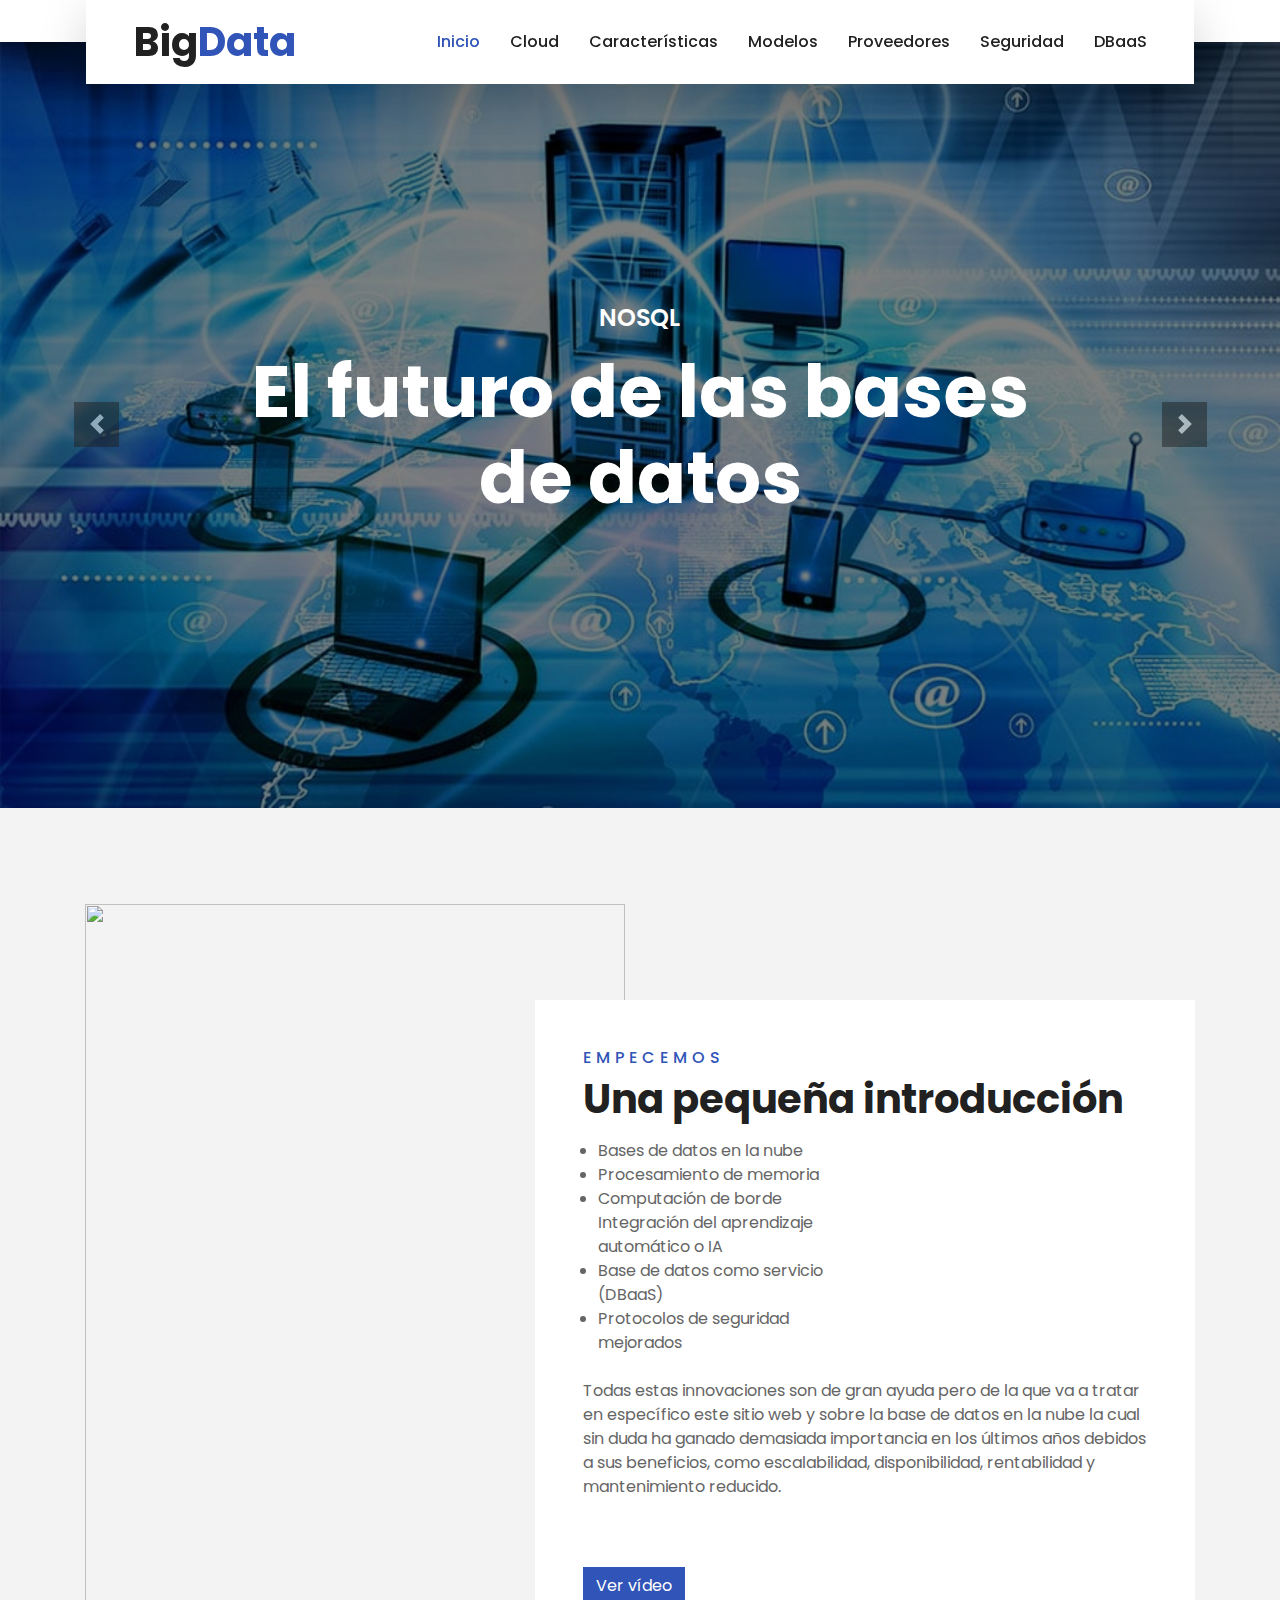
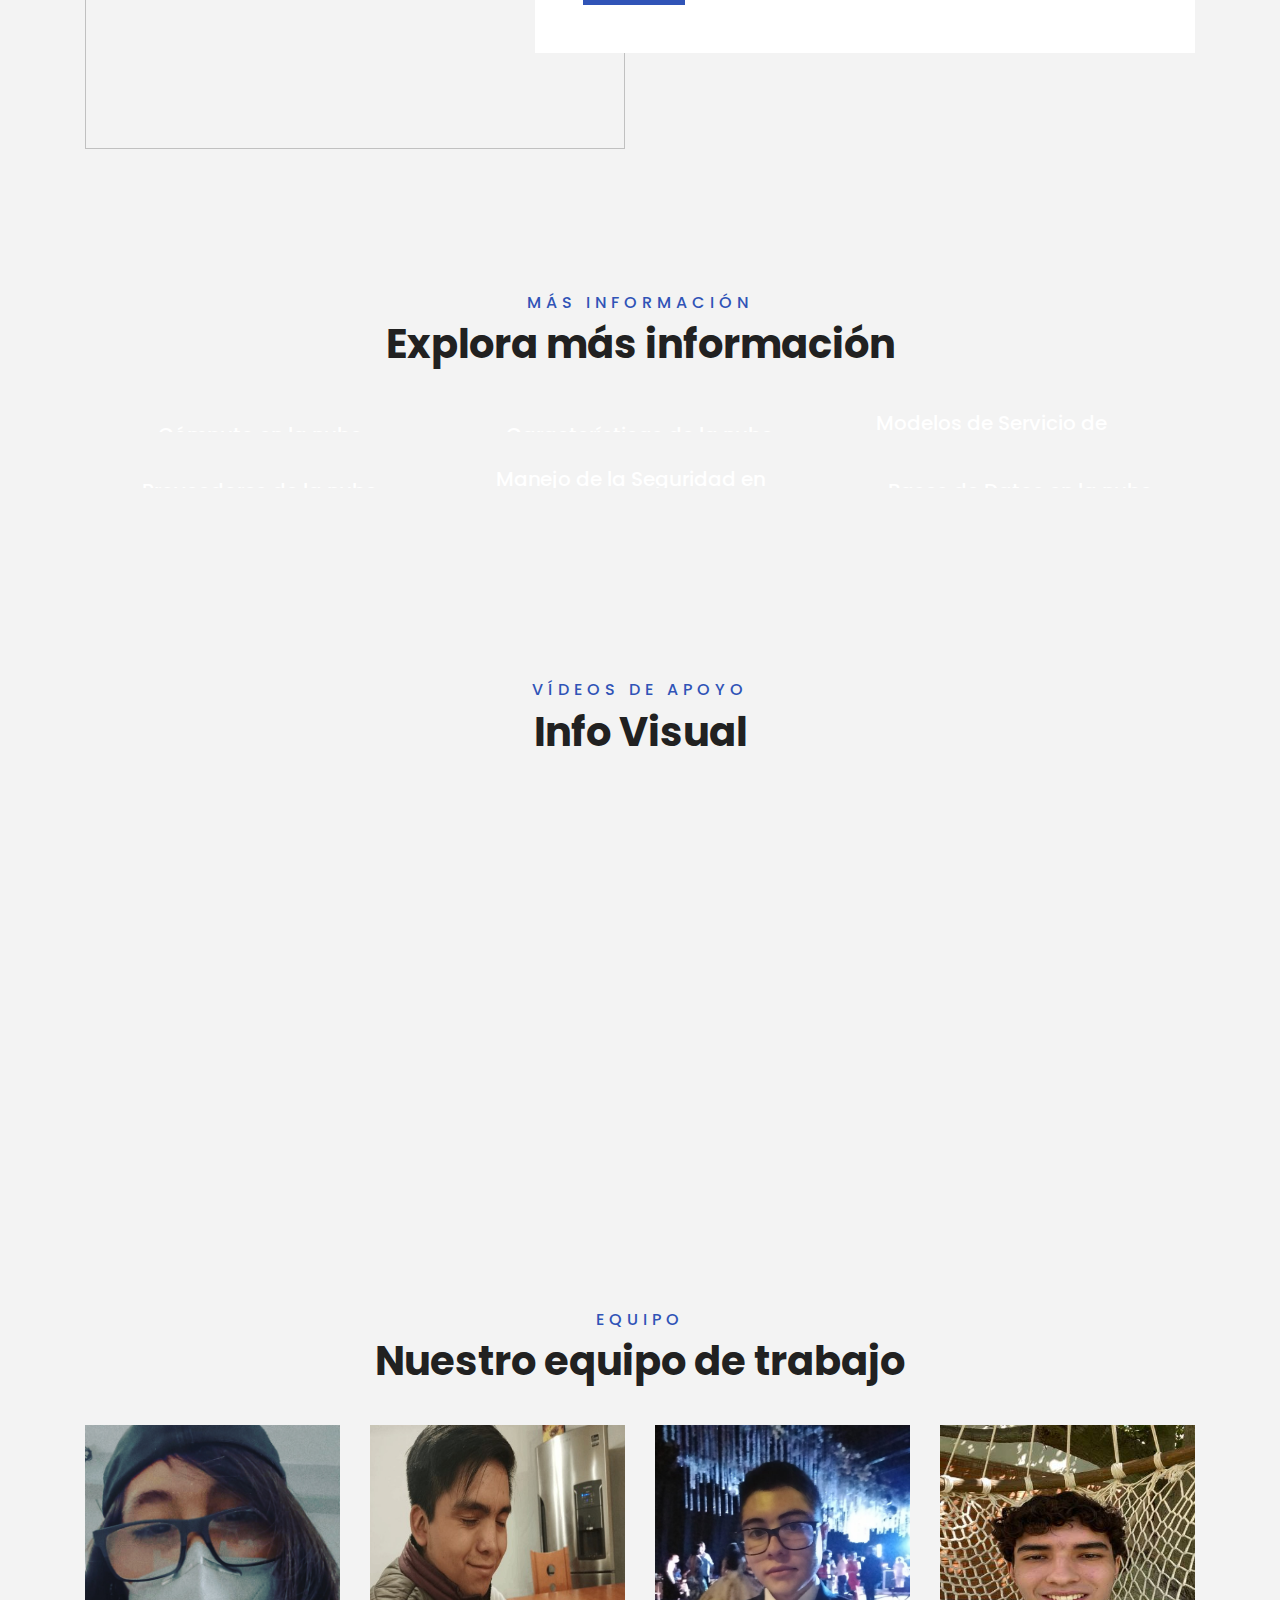
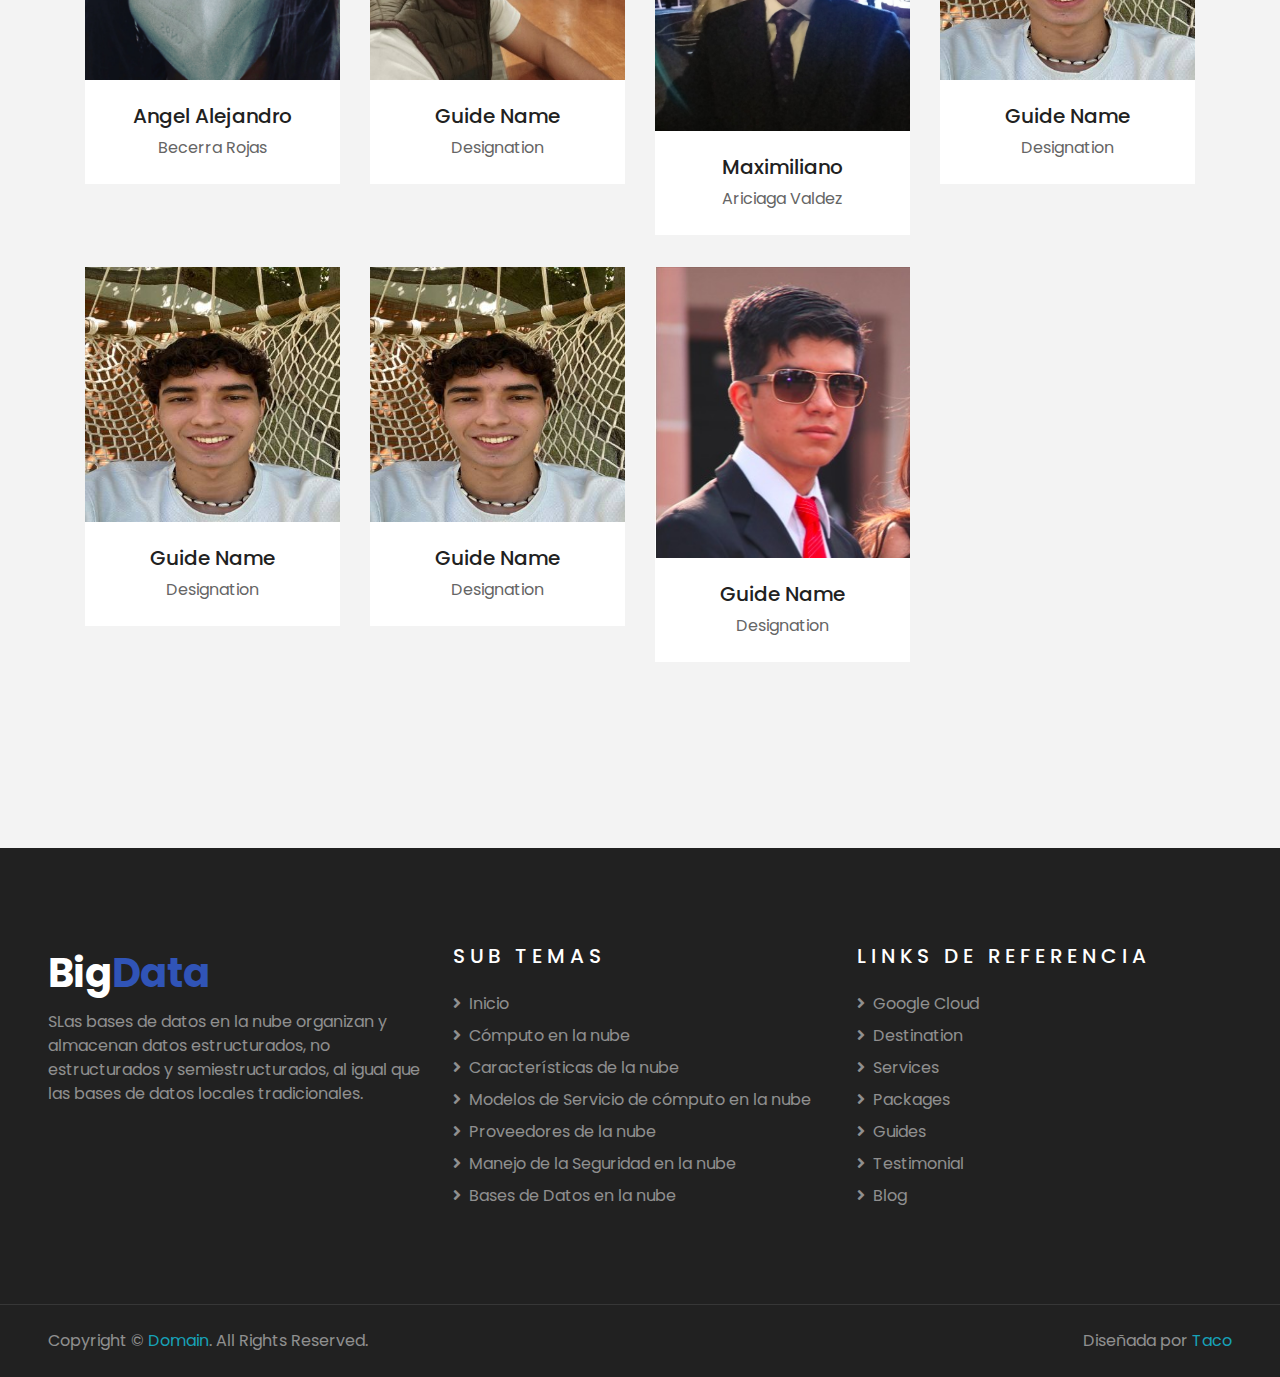
==== index.html @ ab98f41d "update" ====
<!DOCTYPE html>
<html lang="en">

<head>
    <meta charset="utf-8">
    <title>TENDENCIAS TECNOLÓGICAS Y BASES DE DATOS</title>
    <meta content="width=device-width, initial-scale=1.0" name="viewport">

    <!-- Favicon -->
    <link href="img/favicon.ico" rel="icon">

    <!-- Google Web Fonts -->
    <link rel="preconnect" href="https://fonts.gstatic.com">
    <link href="https://fonts.googleapis.com/css2?family=Poppins:wght@400;500;600;700&display=swap" rel="stylesheet">

    <!-- Font Awesome -->
    <link href="https://cdnjs.cloudflare.com/ajax/libs/font-awesome/5.10.0/css/all.min.css" rel="stylesheet">

    <!-- Libraries Stylesheet -->
    <link href="lib/owlcarousel/assets/owl.carousel.min.css" rel="stylesheet">
    <link href="lib/tempusdominus/css/tempusdominus-bootstrap-4.min.css" rel="stylesheet" />

    <!-- Customized Bootstrap Stylesheet -->
    <link href="css/style.css" rel="stylesheet">
</head>

<body>
    <!-- #region Navegación-->
    <!-- Navbar Start -->
    <div class="container-fluid position-relative nav-bar p-0">
        <div class="container-lg position-relative p-0 px-lg-3" style="z-index: 9;">
            <nav class="navbar navbar-expand-lg bg-light navbar-light shadow-lg py-3 py-lg-0 pl-3 pl-lg-5">
                <a href="" class="navbar-brand">
                    <h1 class="m-0 text-primary"><span class="text-dark">Big</span>Data</h1>
                </a>
                <button type="button" class="navbar-toggler" data-toggle="collapse" data-target="#navbarCollapse">
                    <span class="navbar-toggler-icon"></span>
                </button>
                <div class="collapse navbar-collapse justify-content-between px-3" id="navbarCollapse">
                    <div class="navbar-nav ml-auto py-0">
                        <a href="index.html" class="nav-item nav-link active">Inicio</a>
                        <a href="cloud.html" class="nav-item nav-link">Cloud</a>
                        <a href="caracteristicas.html" class="nav-item nav-link">Características</a>
                        <a href="modelos.html" class="nav-item nav-link">Modelos</a>
                        <a href="proveedores.html" class="nav-item nav-link">Proveedores</a>
                        <a href="seguridad.html" class="nav-item nav-link">Seguridad</a>
                        <a href="dbaas.html" class="nav-item nav-link">DBaaS</a>
                    </div>
                </div>
            </nav>
        </div>
    </div>
    <!-- Navbar End -->
    <!-- #endregion -->


    <!-- #region body-->
    <!-- Carousel Start -->
    <div class="container-fluid p-0">
        <div id="header-carousel" class="carousel slide" data-ride="carousel">
            <div class="carousel-inner">
                <div class="carousel-item active">
                    <img class="w-100" src="img/carousel-1.jpg" alt="Image">
                    <div class="carousel-caption d-flex flex-column align-items-center justify-content-center">
                        <div class="p-3" style="max-width: 900px;">
                            <h4 class="text-white text-uppercase mb-md-3">NoSQL</h4>
                            <h1 class="display-3 text-white mb-md-4">El futuro de las bases de datos</h1>
                            <!-- <a href="" class="btn btn-primary py-md-3 px-md-5 mt-2">Book Now</a> -->
                        </div>
                    </div>
                </div>
                <div class="carousel-item">
                    <img class="w-100" src="img/carousel-2.jpg" alt="Image">
                    <div class="carousel-caption d-flex flex-column align-items-center justify-content-center">
                        <div class="p-3" style="max-width: 900px;">
                            <h4 class="text-white text-uppercase mb-md-3">Transaccionales</h4>
                            <h1 class="display-3 text-white mb-md-4">El pilar de los sistemas empresariales</h1>
                        </div>
                    </div>
                </div>
            </div>
            <a class="carousel-control-prev" href="#header-carousel" data-slide="prev">
                <div class="btn btn-dark" style="width: 45px; height: 45px;">
                    <span class="carousel-control-prev-icon mb-n2"></span>
                </div>
            </a>
            <a class="carousel-control-next" href="#header-carousel" data-slide="next">
                <div class="btn btn-dark" style="width: 45px; height: 45px;">
                    <span class="carousel-control-next-icon mb-n2"></span>
                </div>
            </a>
        </div>
    </div>
    <!-- Carousel End -->

    <!-- About Start -->
    <div class="container-fluid py-5">
        <div class="container pt-5">
            <div class="row">
                <div class="col-lg-6" style="min-height: 500px;">
                    <div class="position-relative h-100">
                        <img class="position-absolute w-100 h-100"
                            src="https://www.bbvaapimarket.com/wp-content/uploads/2018/01/bigdata.jpg"
                            style="object-fit: cover;">
                    </div>
                </div>
                <div class="col-lg-6 pt-5 pb-lg-5">
                    <div class="about-text bg-white p-4 p-lg-5 my-lg-5">
                        <h6 class="text-primary text-uppercase" style="letter-spacing: 5px;">Empecemos</h6>
                        <h1 class="mb-3">Una pequeña introducción</h1>
                        <div class="col-6">
                            <li>Bases de datos en la nube</li>
                            <li>Procesamiento de memoria</li>
                            <li>Computación de borde Integración del aprendizaje automático o IA</li>
                            <li>Base de datos como servicio (DBaaS)</li>
                            <li>Protocolos de seguridad mejorados</li>
                        </div>
                        <br>
                        <p>Todas estas innovaciones son de gran ayuda pero de la que va a tratar en específico este
                            sitio web y sobre la
                            base de datos
                            en la nube la cual sin duda ha ganado demasiada importancia en los últimos años debidos a
                            sus beneficios, como
                            escalabilidad,
                            disponibilidad, rentabilidad y mantenimiento reducido.</p>
                        <div class="row mb-4">
                            <div class="col-6">
                                <img class="img-fluid"
                                    src="https://www.msystechnologies.com/wp-content/uploads/2019/07/Big-data-2.png"
                                    alt="">
                            </div>
                            <div class="col-6">
                                <img class="img-fluid"
                                    src="https://www.eluniverso.com/resizer/nxzLmk7gEmEGR0mnk8vE2AYe4MQ=/959x548/smart/filters:quality(70)/cloudfront-us-east-1.images.arcpublishing.com/eluniverso/GK64XR2HO5ADJKIC2ZUTYAOIEM.jpg"
                                    alt="">
                            </div>
                        </div>
                        <a href="https://youtu.be/WafscGYo878?si=3w3XKIDJsuON-m7q" target="_blank"
                            class="btn btn-primary mt-1">Ver
                            vídeo</a>
                    </div>
                </div>
            </div>
        </div>
    </div>
    <!-- About End -->


    <!-- Destination Start -->
    <div class="container-fluid py-5">
        <div class="container pt-5 pb-3">
            <div class="text-center mb-3 pb-3">
                <h6 class="text-primary text-uppercase" style="letter-spacing: 5px;">Más información</h6>
                <h1>Explora más información</h1>
            </div>
            <div class="row">
                <div class="col-lg-4 col-md-6 mb-4">
                    <div class="destination-item position-relative overflow-hidden mb-2">
                        <img class="img-fluid"
                            src="https://realestatemarket.com.mx/images/2022/10-octubre/0510/servicios-de-computo-en-la-nube-g.jpg"
                            alt="">
                        <a class="destination-overlay text-white text-decoration-none" href="">
                            <h5 class="text-white">Cómputo en la nube</h5>
                        </a>
                    </div>
                </div>
                <div class="col-lg-4 col-md-6 mb-4">
                    <div class="destination-item position-relative overflow-hidden mb-2">
                        <img class="img-fluid"
                            src="https://www.hiberus.com/crecemos-contigo/wp-content/uploads/2023/04/amazon-en-la-nube.png"
                            alt="">
                        <a class="destination-overlay text-white text-decoration-none" href="">
                            <h5 class="text-white">Características de la nube</h5>
                        </a>
                    </div>
                </div>
                <div class="col-lg-4 col-md-6 mb-4">
                    <div class="destination-item position-relative overflow-hidden mb-2">
                        <img class="img-fluid"
                            src="https://miro.medium.com/v2/resize:fit:1200/1*WxKQ3THVjFGZKLe6sdv65Q.png" alt="">
                        <a class="destination-overlay text-white text-decoration-none" href="">
                            <h5 class="text-white">Modelos de Servicio de cómputo en la nube</h5>
                        </a>
                    </div>
                </div>
                <div class="col-lg-4 col-md-6 mb-4">
                    <div class="destination-item position-relative overflow-hidden mb-2">
                        <img class="img-fluid"
                            src="https://img.unocero.com/2021/01/mejores-sistemas-de-almacenamiento-1200x600.jpg"
                            alt="">
                        <a class="destination-overlay text-white text-decoration-none" href="">
                            <h5 class="text-white">Proveedores de la nube</h5>
                        </a>
                    </div>
                </div>
                <div class="col-lg-4 col-md-6 mb-4">
                    <div class="destination-item position-relative overflow-hidden mb-2">
                        <img class="img-fluid"
                            src="https://www.ricoh-americalatina.com/media-library/10-formas-con-las-que-el-cfo-puede-reducir-el-riesgo-de-la-seguridad-informatica.jpg?id=32371590&width=1200&height=600&coordinates=320%2C0%2C320%2C0"
                            alt="">
                        <a class="destination-overlay text-white text-decoration-none" href="">
                            <h5 class="text-white">Manejo de la Seguridad en la nube</h5>
                        </a>
                    </div>
                </div>
                <div class="col-lg-4 col-md-6 mb-4">
                    <div class="destination-item position-relative overflow-hidden mb-2">
                        <img class="img-fluid"
                            src="https://mlfk3cv5yvnx.i.optimole.com/cb:tKi6.3034a/w:auto/h:auto/q:mauto/f:best/https://www.ninjaone.com/wp-content/uploads/2022/10/BaaS_Cloud_BlogImage.png"
                            alt="">
                        <a class="destination-overlay text-white text-decoration-none" href="">
                            <h5 class="text-white">Bases de Datos en la nube</h5>
                        </a>
                    </div>
                </div>
            </div>
        </div>
    </div>


    <!-- Blog Start -->
    <div class="container-fluid py-5">
        <div class="container pt-5 pb-3">
            <div class="text-center mb-2 pb-2">
                <h6 class="text-primary text-uppercase" style="letter-spacing: 5px;">Vídeos de apoyo</h6>
                <h1>Info Visual</h1>
            </div>
            <div class="row pb-3">
                <div class="col-lg-6 col-md-6 mb-4 pb-2">
                    <div class="blog-item">
                        <iframe width="560" height="315"
                            src="https://www.youtube.com/embed/6S8A-1jBD5Y?si=Z-RTwXyuR4MnjSMS"
                            title="YouTube video player" frameborder="0"
                            allow="accelerometer; autoplay; clipboard-write; encrypted-media; gyroscope; picture-in-picture; web-share"
                            allowfullscreen></iframe>
                    </div>
                </div>
                <div class="col-lg-6 col-md-6 mb-4 pb-2">
                    <div class="blog-item">
                        <iframe width="560" height="315"
                            src="https://www.youtube.com/embed/DU80dqWyvpg?si=nGuSx2wLeAXnMh5o"
                            title="YouTube video player" frameborder="0"
                            allow="accelerometer; autoplay; clipboard-write; encrypted-media; gyroscope; picture-in-picture; web-share"
                            allowfullscreen></iframe>
                    </div>
                </div>
            </div>
        </div>
    </div>
    <!-- Blog End -->

    <!-- Team Start -->
    <div class="container-fluid py-5">
        <div class="container pt-5 pb-3">
            <div class="text-center mb-3 pb-3">
                <h6 class="text-primary text-uppercase" style="letter-spacing: 5px;">Equipo</h6>
                <h1>Nuestro equipo de trabajo</h1>
            </div>
            <div class="row">
                <div class="col-lg-3 col-md-4 col-sm-6 pb-2">
                    <div class="team-item bg-white mb-4">
                        <div class="team-img position-relative overflow-hidden">
                            <img class="img-fluid w-100" src="img/team-1.jpg" alt="">
                            <div class="team-social">
                                <a class="btn btn-outline-primary btn-square" href="#"><i
                                        class="fab fa-twitter"></i></a>
                                <a class="btn btn-outline-primary btn-square" href="#"><i
                                        class="fab fa-facebook-f"></i></a>
                                <a class="btn btn-outline-primary btn-square" href="https://www.instagram.com/tftaco_a/"
                                    target="_blank"><i class="fab fa-instagram"></i></a>
                                <a class="btn btn-outline-primary btn-square" target="_blank"
                                    href="https://www.linkedin.com/in/angel-becerra-696757270/"><i
                                        class="fab fa-linkedin-in"></i></a>
                            </div>
                        </div>
                        <div class="text-center py-4">
                            <h5 class="text-truncate">Angel Alejandro</h5>
                            <p class="m-0">Becerra Rojas</p>
                        </div>
                    </div>
                </div>
                <div class="col-lg-3 col-md-4 col-sm-6 pb-2">
                    <div class="team-item bg-white mb-4">
                        <div class="team-img position-relative overflow-hidden">
                            <img class="img-fluid w-100" src="img/team-2.jpg" alt="">
                            <div class="team-social">
                                <a class="btn btn-outline-primary btn-square" href=""><i class="fab fa-twitter"></i></a>
                                <a class="btn btn-outline-primary btn-square" href=""><i
                                        class="fab fa-facebook-f"></i></a>
                                <a class="btn btn-outline-primary btn-square" href=""><i
                                        class="fab fa-instagram"></i></a>
                                <a class="btn btn-outline-primary btn-square" href=""><i
                                        class="fab fa-linkedin-in"></i></a>
                            </div>
                        </div>
                        <div class="text-center py-4">
                            <h5 class="text-truncate">Guide Name</h5>
                            <p class="m-0">Designation</p>
                        </div>
                    </div>
                </div>
                <div class="col-lg-3 col-md-4 col-sm-6 pb-2">
                    <div class="team-item bg-white mb-4">
                        <div class="team-img position-relative overflow-hidden">
                            <img class="img-fluid w-100" src="img/team-3.jpg" alt="">
                            <div class="team-social">
                                <a class="btn btn-outline-primary btn-square" href=""><i class="fab fa-twitter"></i></a>
                                <a class="btn btn-outline-primary btn-square" href=""><i
                                        class="fab fa-facebook-f"></i></a>
                                <a class="btn btn-outline-primary btn-square" href=""><i
                                        class="fab fa-instagram"></i></a>
                                <a class="btn btn-outline-primary btn-square" href=""><i
                                        class="fab fa-linkedin-in"></i></a>
                            </div>
                        </div>
                        <div class="text-center py-4">
                            <h5 class="text-truncate">Maximiliano</h5>
                            <p class="m-0">Ariciaga Valdez</p>
                        </div>
                    </div>
                </div>
                <div class="col-lg-3 col-md-4 col-sm-6 pb-2">
                    <div class="team-item bg-white mb-4">
                        <div class="team-img position-relative overflow-hidden">
                            <img class="img-fluid w-100" src="img/team-4.jpg" alt="">
                            <div class="team-social">
                                <a class="btn btn-outline-primary btn-square" href=""><i class="fab fa-twitter"></i></a>
                                <a class="btn btn-outline-primary btn-square" href=""><i
                                        class="fab fa-facebook-f"></i></a>
                                <a class="btn btn-outline-primary btn-square" href=""><i
                                        class="fab fa-instagram"></i></a>
                                <a class="btn btn-outline-primary btn-square" href=""><i
                                        class="fab fa-linkedin-in"></i></a>
                            </div>
                        </div>
                        <div class="text-center py-4">
                            <h5 class="text-truncate">Guide Name</h5>
                            <p class="m-0">Designation</p>
                        </div>
                    </div>
                </div>
                <div class="col-lg-3 col-md-4 col-sm-6 pb-2">
                    <div class="team-item bg-white mb-4">
                        <div class="team-img position-relative overflow-hidden">
                            <img class="img-fluid w-100" src="img/team-4.jpg" alt="">
                            <div class="team-social">
                                <a class="btn btn-outline-primary btn-square" href=""><i class="fab fa-twitter"></i></a>
                                <a class="btn btn-outline-primary btn-square" href=""><i
                                        class="fab fa-facebook-f"></i></a>
                                <a class="btn btn-outline-primary btn-square" href=""><i
                                        class="fab fa-instagram"></i></a>
                                <a class="btn btn-outline-primary btn-square" href=""><i
                                        class="fab fa-linkedin-in"></i></a>
                            </div>
                        </div>
                        <div class="text-center py-4">
                            <h5 class="text-truncate">Guide Name</h5>
                            <p class="m-0">Designation</p>
                        </div>
                    </div>
                </div>
                <div class="col-lg-3 col-md-4 col-sm-6 pb-2">
                    <div class="team-item bg-white mb-4">
                        <div class="team-img position-relative overflow-hidden">
                            <img class="img-fluid w-100" src="img/team-4.jpg" alt="">
                            <div class="team-social">
                                <a class="btn btn-outline-primary btn-square" href=""><i class="fab fa-twitter"></i></a>
                                <a class="btn btn-outline-primary btn-square" href=""><i
                                        class="fab fa-facebook-f"></i></a>
                                <a class="btn btn-outline-primary btn-square" href=""><i
                                        class="fab fa-instagram"></i></a>
                                <a class="btn btn-outline-primary btn-square" href=""><i
                                        class="fab fa-linkedin-in"></i></a>
                            </div>
                        </div>
                        <div class="text-center py-4">
                            <h5 class="text-truncate">Guide Name</h5>
                            <p class="m-0">Designation</p>
                        </div>
                    </div>
                </div>
                <div class="col-lg-3 col-md-4 col-sm-6 pb-2">
                    <div class="team-item bg-white mb-4">
                        <div class="team-img position-relative overflow-hidden">
                            <img class="img-fluid w-100" src="img/team-7.jpg" alt="">
                            <div class="team-social">
                                <a class="btn btn-outline-primary btn-square" href=""><i class="fab fa-twitter"></i></a>
                                <a class="btn btn-outline-primary btn-square" href=""><i
                                        class="fab fa-facebook-f"></i></a>
                                <a class="btn btn-outline-primary btn-square" href=""><i
                                        class="fab fa-instagram"></i></a>
                                <a class="btn btn-outline-primary btn-square" href=""><i
                                        class="fab fa-linkedin-in"></i></a>
                            </div>
                        </div>
                        <div class="text-center py-4">
                            <h5 class="text-truncate">Guide Name</h5>
                            <p class="m-0">Designation</p>
                        </div>
                    </div>
                </div>
            </div>
        </div>
    </div>
    <!-- Team End -->
    <!-- #endregion -->


    <!-- #region footer-->
    <!-- Footer Start -->
    <div class="container-fluid bg-dark text-white-50 py-5 px-sm-3 px-lg-5" style="margin-top: 90px;">
        <div class="row pt-5">
            <div class="col-lg-4 col-md-6 mb-5">
                <a href="" class="navbar-brand">
                    <h1 class="text-primary"><span class="text-white">Big</span>Data</h1>
                </a>
                <p>SLas bases de datos en la nube organizan y almacenan datos estructurados, no estructurados y
                    semiestructurados, al igual que las bases de datos locales tradicionales.</p>
            </div>
            <div class="col-lg-4 col-md-6 mb-5">
                <h5 class="text-white text-uppercase mb-4" style="letter-spacing: 5px;">Sub Temas</h5>
                <div class="d-flex flex-column justify-content-start">
                    <a class="text-white-50 mb-2" href="index.html"><i class="fa fa-angle-right mr-2"></i>Inicio</a>
                    <a class="text-white-50 mb-2" href="cloud.html"><i class="fa fa-angle-right mr-2"></i>Cómputo en la
                        nube</a>
                    <a class="text-white-50 mb-2" href="caracteristicas.html"><i
                            class="fa fa-angle-right mr-2"></i>Características de la
                        nube</a>
                    <a class="text-white-50 mb-2" href="modelos.html"><i class="fa fa-angle-right mr-2"></i>Modelos de
                        Servicio de
                        cómputo en la nube</a>
                    <a class="text-white-50 mb-2" href="#"><i class="fa fa-angle-right mr-2"></i>Proveedores de la
                        nube</a>
                    <a class="text-white-50 mb-2" href="#"><i class="fa fa-angle-right mr-2"></i>Manejo de la Seguridad
                        en la nube</a>
                    <a class="text-white-50" href="#"><i class="fa fa-angle-right mr-2"></i>Bases de Datos en la
                        nube</a>

                </div>
            </div>
            <div class="col-lg-4 col-md-6 mb-5">
                <h5 class="text-white text-uppercase mb-4" style="letter-spacing: 5px;">Links de referencia</h5>
                <div class="d-flex flex-column justify-content-start">
                    <a class="text-white-50 mb-2"
                        href="https://cloud.google.com/learn/what-is-a-cloud-database?hl=es-419" target="_blank"><i
                            class="fa fa-angle-right mr-2"></i>Google Cloud</a>
                    <a class="text-white-50 mb-2" href="#"><i class="fa fa-angle-right mr-2"></i>Destination</a>
                    <a class="text-white-50 mb-2" href="#"><i class="fa fa-angle-right mr-2"></i>Services</a>
                    <a class="text-white-50 mb-2" href="#"><i class="fa fa-angle-right mr-2"></i>Packages</a>
                    <a class="text-white-50 mb-2" href="#"><i class="fa fa-angle-right mr-2"></i>Guides</a>
                    <a class="text-white-50 mb-2" href="#"><i class="fa fa-angle-right mr-2"></i>Testimonial</a>
                    <a class="text-white-50" href="#"><i class="fa fa-angle-right mr-2"></i>Blog</a>
                </div>
            </div>
        </div>
    </div>
    <div class="container-fluid bg-dark text-white border-top py-4 px-sm-3 px-md-5"
        style="border-color: rgba(256, 256, 256, .1) !important;">
        <div class="row">
            <div class="col-lg-6 text-center text-md-left mb-3 mb-md-0">
                <p class="m-0 text-white-50">Copyright &copy; <a href="#">Domain</a>. All Rights Reserved.</a>
                </p>
            </div>
            <div class="col-lg-6 text-center text-md-right">
                <p class="m-0 text-white-50">Diseñada por <a href="https://www.linkedin.com/in/angel-becerra-696757270/"
                        target="_blank">Taco</a>
                </p>
            </div>
        </div>
    </div>
    <!-- Footer End -->
    <!-- #endregion -->

    <!-- Back to Top -->
    <a href="#" class="btn btn-lg btn-primary btn-lg-square back-to-top"><i class="fa fa-angle-double-up"></i></a>
    <!-- JavaScript Libraries -->
    <script src="https://code.jquery.com/jquery-3.4.1.min.js"></script>
    <script src="https://stackpath.bootstrapcdn.com/bootstrap/4.4.1/js/bootstrap.bundle.min.js"></script>
    <script src="lib/easing/easing.min.js"></script>
    <script src="lib/owlcarousel/owl.carousel.min.js"></script>
    <script src="lib/tempusdominus/js/moment.min.js"></script>
    <script src="lib/tempusdominus/js/moment-timezone.min.js"></script>
    <script src="lib/tempusdominus/js/tempusdominus-bootstrap-4.min.js"></script>

    <!-- Contact Javascript File -->
    <script src="mail/jqBootstrapValidation.min.js"></script>
    <script src="mail/contact.js"></script>

    <!-- Template Javascript -->
    <script src="js/main.js"></script>
</body>

</html>
---- css/style.css ----
/******* Bootstrap Theming ********/
/*!
 * Bootstrap v4.5.3 (https://getbootstrap.com/)
 * Copyright 2011-2020 The Bootstrap Authors
 * Copyright 2011-2020 Twitter, Inc.
 * Licensed under MIT (https://github.com/twbs/bootstrap/blob/main/LICENSE)
 */
:root {
  --blue: #007bff;
  --indigo: #6610f2;
  --purple: #6f42c1;
  --pink: #e83e8c;
  --red: #dc3545;
  --orange: #fd7e14;
  --yellow: #ffc107;
  --green: #28a745;
  --teal: #20c997;
  --cyan: #17a2b8;
  --white: #fff;
  --gray: #6c757d;
  --gray-dark: #343a40;
  --primary: #17a2b8;
  --secondary: #f4faec;
  --success: #28a745;
  --info: #17a2b8;
  --warning: #ffc107;
  --danger: #dc3545;
  --light: #FFFFFF;
  --dark: #212121;
  --breakpoint-xs: 0;
  --breakpoint-sm: 576px;
  --breakpoint-md: 768px;
  --breakpoint-lg: 992px;
  --breakpoint-xl: 1200px;
  --font-family-sans-serif: "Poppins", sans-serif;
  --font-family-monospace: SFMono-Regular, Menlo, Monaco, Consolas, "Liberation Mono", "Courier New", monospace;
}

*,
*::before,
*::after {
  box-sizing: border-box;
}

html {
  font-family: sans-serif;
  line-height: 1.15;
  -webkit-text-size-adjust: 100%;
  -webkit-tap-highlight-color: rgba(0, 0, 0, 0);
}

article,
aside,
figcaption,
figure,
footer,
header,
hgroup,
main,
nav,
section {
  display: block;
}

body {
  margin: 0;
  font-family: "Poppins", sans-serif;
  font-size: 1rem;
  font-weight: 400;
  line-height: 1.5;
  color: #656565;
  text-align: left;
  background-color: #F3F3F3;
}

[tabindex="-1"]:focus:not(:focus-visible) {
  outline: 0 !important;
}

hr {
  box-sizing: content-box;
  height: 0;
  overflow: visible;
}

h1,
h2,
h3,
h4,
h5,
h6 {
  margin-top: 0;
  margin-bottom: 0.5rem;
}

p {
  margin-top: 0;
  margin-bottom: 1rem;
}

abbr[title],
abbr[data-original-title] {
  text-decoration: underline;
  text-decoration: underline dotted;
  cursor: help;
  border-bottom: 0;
  text-decoration-skip-ink: none;
}

address {
  margin-bottom: 1rem;
  font-style: normal;
  line-height: inherit;
}

ol,
ul,
dl {
  margin-top: 0;
  margin-bottom: 1rem;
}

ol ol,
ul ul,
ol ul,
ul ol {
  margin-bottom: 0;
}

dt {
  font-weight: 700;
}

dd {
  margin-bottom: .5rem;
  margin-left: 0;
}

blockquote {
  margin: 0 0 1rem;
}

b,
strong {
  font-weight: bolder;
}

small {
  font-size: 80%;
}

sub,
sup {
  position: relative;
  font-size: 75%;
  line-height: 0;
  vertical-align: baseline;
}

sub {
  bottom: -.25em;
}

sup {
  top: -.5em;
}

a {
  color: #17a2b8;
  text-decoration: none;
  background-color: transparent;
}

a:hover {
  color: #527a20;
  text-decoration: underline;
}

a:not([href]):not([class]) {
  color: inherit;
  text-decoration: none;
}

a:not([href]):not([class]):hover {
  color: inherit;
  text-decoration: none;
}

pre,
code,
kbd,
samp {
  font-family: SFMono-Regular, Menlo, Monaco, Consolas, "Liberation Mono", "Courier New", monospace;
  font-size: 1em;
}

pre {
  margin-top: 0;
  margin-bottom: 1rem;
  overflow: auto;
  -ms-overflow-style: scrollbar;
}

figure {
  margin: 0 0 1rem;
}

img {
  vertical-align: middle;
  border-style: none;
}

svg {
  overflow: hidden;
  vertical-align: middle;
}

table {
  border-collapse: collapse;
}

caption {
  padding-top: 0.75rem;
  padding-bottom: 0.75rem;
  color: #6c757d;
  text-align: left;
  caption-side: bottom;
}

th {
  text-align: inherit;
  text-align: -webkit-match-parent;
}

label {
  display: inline-block;
  margin-bottom: 0.5rem;
}

button {
  border-radius: 0;
}

button:focus {
  outline: 1px dotted;
  outline: 5px auto -webkit-focus-ring-color;
}

input,
button,
select,
optgroup,
textarea {
  margin: 0;
  font-family: inherit;
  font-size: inherit;
  line-height: inherit;
}

button,
input {
  overflow: visible;
}

button,
select {
  text-transform: none;
}

[role="button"] {
  cursor: pointer;
}

select {
  word-wrap: normal;
}

button,
[type="button"],
[type="reset"],
[type="submit"] {
  -webkit-appearance: button;
}

button:not(:disabled),
[type="button"]:not(:disabled),
[type="reset"]:not(:disabled),
[type="submit"]:not(:disabled) {
  cursor: pointer;
}

button::-moz-focus-inner,
[type="button"]::-moz-focus-inner,
[type="reset"]::-moz-focus-inner,
[type="submit"]::-moz-focus-inner {
  padding: 0;
  border-style: none;
}

input[type="radio"],
input[type="checkbox"] {
  box-sizing: border-box;
  padding: 0;
}

textarea {
  overflow: auto;
  resize: vertical;
}

fieldset {
  min-width: 0;
  padding: 0;
  margin: 0;
  border: 0;
}

legend {
  display: block;
  width: 100%;
  max-width: 100%;
  padding: 0;
  margin-bottom: .5rem;
  font-size: 1.5rem;
  line-height: inherit;
  color: inherit;
  white-space: normal;
}

@media (max-width: 1200px) {
  legend {
    font-size: calc(1.275rem + 0.3vw);
  }
}

progress {
  vertical-align: baseline;
}

[type="number"]::-webkit-inner-spin-button,
[type="number"]::-webkit-outer-spin-button {
  height: auto;
}

[type="search"] {
  outline-offset: -2px;
  -webkit-appearance: none;
}

[type="search"]::-webkit-search-decoration {
  -webkit-appearance: none;
}

::-webkit-file-upload-button {
  font: inherit;
  -webkit-appearance: button;
}

output {
  display: inline-block;
}

summary {
  display: list-item;
  cursor: pointer;
}

template {
  display: none;
}

[hidden] {
  display: none !important;
}

h1,
h2,
h3,
h4,
h5,
h6,
.h1,
.h2,
.h3,
.h4,
.h5,
.h6 {
  margin-bottom: 0.5rem;
  font-weight: 500;
  line-height: 1.2;
  color: #212121;
}

h1,
.h1 {
  font-size: 2.5rem;
}

@media (max-width: 1200px) {

  h1,
  .h1 {
    font-size: calc(1.375rem + 1.5vw);
  }
}

h2,
.h2 {
  font-size: 2rem;
}

@media (max-width: 1200px) {

  h2,
  .h2 {
    font-size: calc(1.325rem + 0.9vw);
  }
}

h3,
.h3 {
  font-size: 1.75rem;
}

@media (max-width: 1200px) {

  h3,
  .h3 {
    font-size: calc(1.3rem + 0.6vw);
  }
}

h4,
.h4 {
  font-size: 1.5rem;
}

@media (max-width: 1200px) {

  h4,
  .h4 {
    font-size: calc(1.275rem + 0.3vw);
  }
}

h5,
.h5 {
  font-size: 1.25rem;
}

h6,
.h6 {
  font-size: 1rem;
}

.lead {
  font-size: 1.25rem;
  font-weight: 300;
}

.display-1 {
  font-size: 6rem;
  font-weight: 300;
  line-height: 1.2;
}

@media (max-width: 1200px) {
  .display-1 {
    font-size: calc(1.725rem + 5.7vw);
  }
}

.display-2 {
  font-size: 5.5rem;
  font-weight: 300;
  line-height: 1.2;
}

@media (max-width: 1200px) {
  .display-2 {
    font-size: calc(1.675rem + 5.1vw);
  }
}

.display-3 {
  font-size: 4.5rem;
  font-weight: 300;
  line-height: 1.2;
}

@media (max-width: 1200px) {
  .display-3 {
    font-size: calc(1.575rem + 3.9vw);
  }
}

.display-4 {
  font-size: 3.5rem;
  font-weight: 300;
  line-height: 1.2;
}

@media (max-width: 1200px) {
  .display-4 {
    font-size: calc(1.475rem + 2.7vw);
  }
}

hr {
  margin-top: 1rem;
  margin-bottom: 1rem;
  border: 0;
  border-top: 1px solid rgba(0, 0, 0, 0.1);
}

small,
.small {
  font-size: 80%;
  font-weight: 400;
}

mark,
.mark {
  padding: 0.2em;
  background-color: #fcf8e3;
}

.list-unstyled {
  padding-left: 0;
  list-style: none;
}

.list-inline {
  padding-left: 0;
  list-style: none;
}

.list-inline-item {
  display: inline-block;
}

.list-inline-item:not(:last-child) {
  margin-right: 0.5rem;
}

.initialism {
  font-size: 90%;
  text-transform: uppercase;
}

.blockquote {
  margin-bottom: 1rem;
  font-size: 1.25rem;
}

.blockquote-footer {
  display: block;
  font-size: 80%;
  color: #6c757d;
}

.blockquote-footer::before {
  content: "\2014\00A0";
}

.img-fluid {
  max-width: 100%;
  height: auto;
}

.img-thumbnail {
  padding: 0.25rem;
  background-color: #F3F3F3;
  border: 1px solid #dee2e6;
  max-width: 100%;
  height: auto;
}

.figure {
  display: inline-block;
}

.figure-img {
  margin-bottom: 0.5rem;
  line-height: 1;
}

.figure-caption {
  font-size: 90%;
  color: #6c757d;
}

code {
  font-size: 87.5%;
  color: #e83e8c;
  word-wrap: break-word;
}

a>code {
  color: inherit;
}

kbd {
  padding: 0.2rem 0.4rem;
  font-size: 87.5%;
  color: #fff;
  background-color: #212529;
}

kbd kbd {
  padding: 0;
  font-size: 100%;
  font-weight: 700;
}

pre {
  display: block;
  font-size: 87.5%;
  color: #212529;
}

pre code {
  font-size: inherit;
  color: inherit;
  word-break: normal;
}

.pre-scrollable {
  max-height: 340px;
  overflow-y: scroll;
}

.container,
.container-fluid,
.container-sm,
.container-md,
.container-lg,
.container-xl {
  width: 100%;
  padding-right: 15px;
  padding-left: 15px;
  margin-right: auto;
  margin-left: auto;
}

@media (min-width: 576px) {

  .container,
  .container-sm {
    max-width: 540px;
  }
}

@media (min-width: 768px) {

  .container,
  .container-sm,
  .container-md {
    max-width: 720px;
  }
}

@media (min-width: 992px) {

  .container,
  .container-sm,
  .container-md,
  .container-lg {
    max-width: 960px;
  }
}

@media (min-width: 1200px) {

  .container,
  .container-sm,
  .container-md,
  .container-lg,
  .container-xl {
    max-width: 1140px;
  }
}

.row {
  display: flex;
  flex-wrap: wrap;
  margin-right: -15px;
  margin-left: -15px;
}

.no-gutters {
  margin-right: 0;
  margin-left: 0;
}

.no-gutters>.col,
.no-gutters>[class*="col-"] {
  padding-right: 0;
  padding-left: 0;
}

.col-1,
.col-2,
.col-3,
.col-4,
.col-5,
.col-6,
.col-7,
.col-8,
.col-9,
.col-10,
.col-11,
.col-12,
.col,
.col-auto,
.col-sm-1,
.col-sm-2,
.col-sm-3,
.col-sm-4,
.col-sm-5,
.col-sm-6,
.col-sm-7,
.col-sm-8,
.col-sm-9,
.col-sm-10,
.col-sm-11,
.col-sm-12,
.col-sm,
.col-sm-auto,
.col-md-1,
.col-md-2,
.col-md-3,
.col-md-4,
.col-md-5,
.col-md-6,
.col-md-7,
.col-md-8,
.col-md-9,
.col-md-10,
.col-md-11,
.col-md-12,
.col-md,
.col-md-auto,
.col-lg-1,
.col-lg-2,
.col-lg-3,
.col-lg-4,
.col-lg-5,
.col-lg-6,
.col-lg-7,
.col-lg-8,
.col-lg-9,
.col-lg-10,
.col-lg-11,
.col-lg-12,
.col-lg,
.col-lg-auto,
.col-xl-1,
.col-xl-2,
.col-xl-3,
.col-xl-4,
.col-xl-5,
.col-xl-6,
.col-xl-7,
.col-xl-8,
.col-xl-9,
.col-xl-10,
.col-xl-11,
.col-xl-12,
.col-xl,
.col-xl-auto {
  position: relative;
  width: 100%;
  padding-right: 15px;
  padding-left: 15px;
}

.col {
  flex-basis: 0;
  flex-grow: 1;
  max-width: 100%;
}

.row-cols-1>* {
  flex: 0 0 100%;
  max-width: 100%;
}

.row-cols-2>* {
  flex: 0 0 50%;
  max-width: 50%;
}

.row-cols-3>* {
  flex: 0 0 33.33333%;
  max-width: 33.33333%;
}

.row-cols-4>* {
  flex: 0 0 25%;
  max-width: 25%;
}

.row-cols-5>* {
  flex: 0 0 20%;
  max-width: 20%;
}

.row-cols-6>* {
  flex: 0 0 16.66667%;
  max-width: 16.66667%;
}

.col-auto {
  flex: 0 0 auto;
  width: auto;
  max-width: 100%;
}

.col-1 {
  flex: 0 0 8.33333%;
  max-width: 8.33333%;
}

.col-2 {
  flex: 0 0 16.66667%;
  max-width: 16.66667%;
}

.col-3 {
  flex: 0 0 25%;
  max-width: 25%;
}

.col-4 {
  flex: 0 0 33.33333%;
  max-width: 33.33333%;
}

.col-5 {
  flex: 0 0 41.66667%;
  max-width: 41.66667%;
}

.col-6 {
  flex: 0 0 50%;
  max-width: 50%;
}

.col-7 {
  flex: 0 0 58.33333%;
  max-width: 58.33333%;
}

.col-8 {
  flex: 0 0 66.66667%;
  max-width: 66.66667%;
}

.col-9 {
  flex: 0 0 75%;
  max-width: 75%;
}

.col-10 {
  flex: 0 0 83.33333%;
  max-width: 83.33333%;
}

.col-11 {
  flex: 0 0 91.66667%;
  max-width: 91.66667%;
}

.col-12 {
  flex: 0 0 100%;
  max-width: 100%;
}

.order-first {
  order: -1;
}

.order-last {
  order: 13;
}

.order-0 {
  order: 0;
}

.order-1 {
  order: 1;
}

.order-2 {
  order: 2;
}

.order-3 {
  order: 3;
}

.order-4 {
  order: 4;
}

.order-5 {
  order: 5;
}

.order-6 {
  order: 6;
}

.order-7 {
  order: 7;
}

.order-8 {
  order: 8;
}

.order-9 {
  order: 9;
}

.order-10 {
  order: 10;
}

.order-11 {
  order: 11;
}

.order-12 {
  order: 12;
}

.offset-1 {
  margin-left: 8.33333%;
}

.offset-2 {
  margin-left: 16.66667%;
}

.offset-3 {
  margin-left: 25%;
}

.offset-4 {
  margin-left: 33.33333%;
}

.offset-5 {
  margin-left: 41.66667%;
}

.offset-6 {
  margin-left: 50%;
}

.offset-7 {
  margin-left: 58.33333%;
}

.offset-8 {
  margin-left: 66.66667%;
}

.offset-9 {
  margin-left: 75%;
}

.offset-10 {
  margin-left: 83.33333%;
}

.offset-11 {
  margin-left: 91.66667%;
}

@media (min-width: 576px) {
  .col-sm {
    flex-basis: 0;
    flex-grow: 1;
    max-width: 100%;
  }

  .row-cols-sm-1>* {
    flex: 0 0 100%;
    max-width: 100%;
  }

  .row-cols-sm-2>* {
    flex: 0 0 50%;
    max-width: 50%;
  }

  .row-cols-sm-3>* {
    flex: 0 0 33.33333%;
    max-width: 33.33333%;
  }

  .row-cols-sm-4>* {
    flex: 0 0 25%;
    max-width: 25%;
  }

  .row-cols-sm-5>* {
    flex: 0 0 20%;
    max-width: 20%;
  }

  .row-cols-sm-6>* {
    flex: 0 0 16.66667%;
    max-width: 16.66667%;
  }

  .col-sm-auto {
    flex: 0 0 auto;
    width: auto;
    max-width: 100%;
  }

  .col-sm-1 {
    flex: 0 0 8.33333%;
    max-width: 8.33333%;
  }

  .col-sm-2 {
    flex: 0 0 16.66667%;
    max-width: 16.66667%;
  }

  .col-sm-3 {
    flex: 0 0 25%;
    max-width: 25%;
  }

  .col-sm-4 {
    flex: 0 0 33.33333%;
    max-width: 33.33333%;
  }

  .col-sm-5 {
    flex: 0 0 41.66667%;
    max-width: 41.66667%;
  }

  .col-sm-6 {
    flex: 0 0 50%;
    max-width: 50%;
  }

  .col-sm-7 {
    flex: 0 0 58.33333%;
    max-width: 58.33333%;
  }

  .col-sm-8 {
    flex: 0 0 66.66667%;
    max-width: 66.66667%;
  }

  .col-sm-9 {
    flex: 0 0 75%;
    max-width: 75%;
  }

  .col-sm-10 {
    flex: 0 0 83.33333%;
    max-width: 83.33333%;
  }

  .col-sm-11 {
    flex: 0 0 91.66667%;
    max-width: 91.66667%;
  }

  .col-sm-12 {
    flex: 0 0 100%;
    max-width: 100%;
  }

  .order-sm-first {
    order: -1;
  }

  .order-sm-last {
    order: 13;
  }

  .order-sm-0 {
    order: 0;
  }

  .order-sm-1 {
    order: 1;
  }

  .order-sm-2 {
    order: 2;
  }

  .order-sm-3 {
    order: 3;
  }

  .order-sm-4 {
    order: 4;
  }

  .order-sm-5 {
    order: 5;
  }

  .order-sm-6 {
    order: 6;
  }

  .order-sm-7 {
    order: 7;
  }

  .order-sm-8 {
    order: 8;
  }

  .order-sm-9 {
    order: 9;
  }

  .order-sm-10 {
    order: 10;
  }

  .order-sm-11 {
    order: 11;
  }

  .order-sm-12 {
    order: 12;
  }

  .offset-sm-0 {
    margin-left: 0;
  }

  .offset-sm-1 {
    margin-left: 8.33333%;
  }

  .offset-sm-2 {
    margin-left: 16.66667%;
  }

  .offset-sm-3 {
    margin-left: 25%;
  }

  .offset-sm-4 {
    margin-left: 33.33333%;
  }

  .offset-sm-5 {
    margin-left: 41.66667%;
  }

  .offset-sm-6 {
    margin-left: 50%;
  }

  .offset-sm-7 {
    margin-left: 58.33333%;
  }

  .offset-sm-8 {
    margin-left: 66.66667%;
  }

  .offset-sm-9 {
    margin-left: 75%;
  }

  .offset-sm-10 {
    margin-left: 83.33333%;
  }

  .offset-sm-11 {
    margin-left: 91.66667%;
  }
}

@media (min-width: 768px) {
  .col-md {
    flex-basis: 0;
    flex-grow: 1;
    max-width: 100%;
  }

  .row-cols-md-1>* {
    flex: 0 0 100%;
    max-width: 100%;
  }

  .row-cols-md-2>* {
    flex: 0 0 50%;
    max-width: 50%;
  }

  .row-cols-md-3>* {
    flex: 0 0 33.33333%;
    max-width: 33.33333%;
  }

  .row-cols-md-4>* {
    flex: 0 0 25%;
    max-width: 25%;
  }

  .row-cols-md-5>* {
    flex: 0 0 20%;
    max-width: 20%;
  }

  .row-cols-md-6>* {
    flex: 0 0 16.66667%;
    max-width: 16.66667%;
  }

  .col-md-auto {
    flex: 0 0 auto;
    width: auto;
    max-width: 100%;
  }

  .col-md-1 {
    flex: 0 0 8.33333%;
    max-width: 8.33333%;
  }

  .col-md-2 {
    flex: 0 0 16.66667%;
    max-width: 16.66667%;
  }

  .col-md-3 {
    flex: 0 0 25%;
    max-width: 25%;
  }

  .col-md-4 {
    flex: 0 0 33.33333%;
    max-width: 33.33333%;
  }

  .col-md-5 {
    flex: 0 0 41.66667%;
    max-width: 41.66667%;
  }

  .col-md-6 {
    flex: 0 0 50%;
    max-width: 50%;
  }

  .col-md-7 {
    flex: 0 0 58.33333%;
    max-width: 58.33333%;
  }

  .col-md-8 {
    flex: 0 0 66.66667%;
    max-width: 66.66667%;
  }

  .col-md-9 {
    flex: 0 0 75%;
    max-width: 75%;
  }

  .col-md-10 {
    flex: 0 0 83.33333%;
    max-width: 83.33333%;
  }

  .col-md-11 {
    flex: 0 0 91.66667%;
    max-width: 91.66667%;
  }

  .col-md-12 {
    flex: 0 0 100%;
    max-width: 100%;
  }

  .order-md-first {
    order: -1;
  }

  .order-md-last {
    order: 13;
  }

  .order-md-0 {
    order: 0;
  }

  .order-md-1 {
    order: 1;
  }

  .order-md-2 {
    order: 2;
  }

  .order-md-3 {
    order: 3;
  }

  .order-md-4 {
    order: 4;
  }

  .order-md-5 {
    order: 5;
  }

  .order-md-6 {
    order: 6;
  }

  .order-md-7 {
    order: 7;
  }

  .order-md-8 {
    order: 8;
  }

  .order-md-9 {
    order: 9;
  }

  .order-md-10 {
    order: 10;
  }

  .order-md-11 {
    order: 11;
  }

  .order-md-12 {
    order: 12;
  }

  .offset-md-0 {
    margin-left: 0;
  }

  .offset-md-1 {
    margin-left: 8.33333%;
  }

  .offset-md-2 {
    margin-left: 16.66667%;
  }

  .offset-md-3 {
    margin-left: 25%;
  }

  .offset-md-4 {
    margin-left: 33.33333%;
  }

  .offset-md-5 {
    margin-left: 41.66667%;
  }

  .offset-md-6 {
    margin-left: 50%;
  }

  .offset-md-7 {
    margin-left: 58.33333%;
  }

  .offset-md-8 {
    margin-left: 66.66667%;
  }

  .offset-md-9 {
    margin-left: 75%;
  }

  .offset-md-10 {
    margin-left: 83.33333%;
  }

  .offset-md-11 {
    margin-left: 91.66667%;
  }
}

@media (min-width: 992px) {
  .col-lg {
    flex-basis: 0;
    flex-grow: 1;
    max-width: 100%;
  }

  .row-cols-lg-1>* {
    flex: 0 0 100%;
    max-width: 100%;
  }

  .row-cols-lg-2>* {
    flex: 0 0 50%;
    max-width: 50%;
  }

  .row-cols-lg-3>* {
    flex: 0 0 33.33333%;
    max-width: 33.33333%;
  }

  .row-cols-lg-4>* {
    flex: 0 0 25%;
    max-width: 25%;
  }

  .row-cols-lg-5>* {
    flex: 0 0 20%;
    max-width: 20%;
  }

  .row-cols-lg-6>* {
    flex: 0 0 16.66667%;
    max-width: 16.66667%;
  }

  .col-lg-auto {
    flex: 0 0 auto;
    width: auto;
    max-width: 100%;
  }

  .col-lg-1 {
    flex: 0 0 8.33333%;
    max-width: 8.33333%;
  }

  .col-lg-2 {
    flex: 0 0 16.66667%;
    max-width: 16.66667%;
  }

  .col-lg-3 {
    flex: 0 0 25%;
    max-width: 25%;
  }

  .col-lg-4 {
    flex: 0 0 33.33333%;
    max-width: 33.33333%;
  }

  .col-lg-5 {
    flex: 0 0 41.66667%;
    max-width: 41.66667%;
  }

  .col-lg-6 {
    flex: 0 0 50%;
    max-width: 50%;
  }

  .col-lg-7 {
    flex: 0 0 58.33333%;
    max-width: 58.33333%;
  }

  .col-lg-8 {
    flex: 0 0 66.66667%;
    max-width: 66.66667%;
  }

  .col-lg-9 {
    flex: 0 0 75%;
    max-width: 75%;
  }

  .col-lg-10 {
    flex: 0 0 83.33333%;
    max-width: 83.33333%;
  }

  .col-lg-11 {
    flex: 0 0 91.66667%;
    max-width: 91.66667%;
  }

  .col-lg-12 {
    flex: 0 0 100%;
    max-width: 100%;
  }

  .order-lg-first {
    order: -1;
  }

  .order-lg-last {
    order: 13;
  }

  .order-lg-0 {
    order: 0;
  }

  .order-lg-1 {
    order: 1;
  }

  .order-lg-2 {
    order: 2;
  }

  .order-lg-3 {
    order: 3;
  }

  .order-lg-4 {
    order: 4;
  }

  .order-lg-5 {
    order: 5;
  }

  .order-lg-6 {
    order: 6;
  }

  .order-lg-7 {
    order: 7;
  }

  .order-lg-8 {
    order: 8;
  }

  .order-lg-9 {
    order: 9;
  }

  .order-lg-10 {
    order: 10;
  }

  .order-lg-11 {
    order: 11;
  }

  .order-lg-12 {
    order: 12;
  }

  .offset-lg-0 {
    margin-left: 0;
  }

  .offset-lg-1 {
    margin-left: 8.33333%;
  }

  .offset-lg-2 {
    margin-left: 16.66667%;
  }

  .offset-lg-3 {
    margin-left: 25%;
  }

  .offset-lg-4 {
    margin-left: 33.33333%;
  }

  .offset-lg-5 {
    margin-left: 41.66667%;
  }

  .offset-lg-6 {
    margin-left: 50%;
  }

  .offset-lg-7 {
    margin-left: 58.33333%;
  }

  .offset-lg-8 {
    margin-left: 66.66667%;
  }

  .offset-lg-9 {
    margin-left: 75%;
  }

  .offset-lg-10 {
    margin-left: 83.33333%;
  }

  .offset-lg-11 {
    margin-left: 91.66667%;
  }
}

@media (min-width: 1200px) {
  .col-xl {
    flex-basis: 0;
    flex-grow: 1;
    max-width: 100%;
  }

  .row-cols-xl-1>* {
    flex: 0 0 100%;
    max-width: 100%;
  }

  .row-cols-xl-2>* {
    flex: 0 0 50%;
    max-width: 50%;
  }

  .row-cols-xl-3>* {
    flex: 0 0 33.33333%;
    max-width: 33.33333%;
  }

  .row-cols-xl-4>* {
    flex: 0 0 25%;
    max-width: 25%;
  }

  .row-cols-xl-5>* {
    flex: 0 0 20%;
    max-width: 20%;
  }

  .row-cols-xl-6>* {
    flex: 0 0 16.66667%;
    max-width: 16.66667%;
  }

  .col-xl-auto {
    flex: 0 0 auto;
    width: auto;
    max-width: 100%;
  }

  .col-xl-1 {
    flex: 0 0 8.33333%;
    max-width: 8.33333%;
  }

  .col-xl-2 {
    flex: 0 0 16.66667%;
    max-width: 16.66667%;
  }

  .col-xl-3 {
    flex: 0 0 25%;
    max-width: 25%;
  }

  .col-xl-4 {
    flex: 0 0 33.33333%;
    max-width: 33.33333%;
  }

  .col-xl-5 {
    flex: 0 0 41.66667%;
    max-width: 41.66667%;
  }

  .col-xl-6 {
    flex: 0 0 50%;
    max-width: 50%;
  }

  .col-xl-7 {
    flex: 0 0 58.33333%;
    max-width: 58.33333%;
  }

  .col-xl-8 {
    flex: 0 0 66.66667%;
    max-width: 66.66667%;
  }

  .col-xl-9 {
    flex: 0 0 75%;
    max-width: 75%;
  }

  .col-xl-10 {
    flex: 0 0 83.33333%;
    max-width: 83.33333%;
  }

  .col-xl-11 {
    flex: 0 0 91.66667%;
    max-width: 91.66667%;
  }

  .col-xl-12 {
    flex: 0 0 100%;
    max-width: 100%;
  }

  .order-xl-first {
    order: -1;
  }

  .order-xl-last {
    order: 13;
  }

  .order-xl-0 {
    order: 0;
  }

  .order-xl-1 {
    order: 1;
  }

  .order-xl-2 {
    order: 2;
  }

  .order-xl-3 {
    order: 3;
  }

  .order-xl-4 {
    order: 4;
  }

  .order-xl-5 {
    order: 5;
  }

  .order-xl-6 {
    order: 6;
  }

  .order-xl-7 {
    order: 7;
  }

  .order-xl-8 {
    order: 8;
  }

  .order-xl-9 {
    order: 9;
  }

  .order-xl-10 {
    order: 10;
  }

  .order-xl-11 {
    order: 11;
  }

  .order-xl-12 {
    order: 12;
  }

  .offset-xl-0 {
    margin-left: 0;
  }

  .offset-xl-1 {
    margin-left: 8.33333%;
  }

  .offset-xl-2 {
    margin-left: 16.66667%;
  }

  .offset-xl-3 {
    margin-left: 25%;
  }

  .offset-xl-4 {
    margin-left: 33.33333%;
  }

  .offset-xl-5 {
    margin-left: 41.66667%;
  }

  .offset-xl-6 {
    margin-left: 50%;
  }

  .offset-xl-7 {
    margin-left: 58.33333%;
  }

  .offset-xl-8 {
    margin-left: 66.66667%;
  }

  .offset-xl-9 {
    margin-left: 75%;
  }

  .offset-xl-10 {
    margin-left: 83.33333%;
  }

  .offset-xl-11 {
    margin-left: 91.66667%;
  }
}

.table {
  width: 100%;
  margin-bottom: 1rem;
  color: #656565;
}

.table th,
.table td {
  padding: 0.75rem;
  vertical-align: top;
  border-top: 1px solid #dee2e6;
}

.table thead th {
  vertical-align: bottom;
  border-bottom: 2px solid #dee2e6;
}

.table tbody+tbody {
  border-top: 2px solid #dee2e6;
}

.table-sm th,
.table-sm td {
  padding: 0.3rem;
}

.table-bordered {
  border: 1px solid #dee2e6;
}

.table-bordered th,
.table-bordered td {
  border: 1px solid #dee2e6;
}

.table-bordered thead th,
.table-bordered thead td {
  border-bottom-width: 2px;
}

.table-borderless th,
.table-borderless td,
.table-borderless thead th,
.table-borderless tbody+tbody {
  border: 0;
}

.table-striped tbody tr:nth-of-type(odd) {
  background-color: rgba(0, 0, 0, 0.05);
}

.table-hover tbody tr:hover {
  color: #656565;
  background-color: rgba(0, 0, 0, 0.075);
}

.table-primary,
.table-primary>th,
.table-primary>td {
  background-color: #daebc5;
}

.table-primary th,
.table-primary td,
.table-primary thead th,
.table-primary tbody+tbody {
  border-color: #bada93;
}

.table-hover .table-primary:hover {
  background-color: #cee4b2;
}

.table-hover .table-primary:hover>td,
.table-hover .table-primary:hover>th {
  background-color: #cee4b2;
}

.table-secondary,
.table-secondary>th,
.table-secondary>td {
  background-color: #fcfefa;
}

.table-secondary th,
.table-secondary td,
.table-secondary thead th,
.table-secondary tbody+tbody {
  border-color: #f9fcf5;
}

.table-hover .table-secondary:hover {
  background-color: #effae5;
}

.table-hover .table-secondary:hover>td,
.table-hover .table-secondary:hover>th {
  background-color: #effae5;
}

.table-success,
.table-success>th,
.table-success>td {
  background-color: #c3e6cb;
}

.table-success th,
.table-success td,
.table-success thead th,
.table-success tbody+tbody {
  border-color: #8fd19e;
}

.table-hover .table-success:hover {
  background-color: #b1dfbb;
}

.table-hover .table-success:hover>td,
.table-hover .table-success:hover>th {
  background-color: #b1dfbb;
}

.table-info,
.table-info>th,
.table-info>td {
  background-color: #bee5eb;
}

.table-info th,
.table-info td,
.table-info thead th,
.table-info tbody+tbody {
  border-color: #86cfda;
}

.table-hover .table-info:hover {
  background-color: #abdde5;
}

.table-hover .table-info:hover>td,
.table-hover .table-info:hover>th {
  background-color: #abdde5;
}

.table-warning,
.table-warning>th,
.table-warning>td {
  background-color: #ffeeba;
}

.table-warning th,
.table-warning td,
.table-warning thead th,
.table-warning tbody+tbody {
  border-color: #ffdf7e;
}

.table-hover .table-warning:hover {
  background-color: #ffe8a1;
}

.table-hover .table-warning:hover>td,
.table-hover .table-warning:hover>th {
  background-color: #ffe8a1;
}

.table-danger,
.table-danger>th,
.table-danger>td {
  background-color: #f5c6cb;
}

.table-danger th,
.table-danger td,
.table-danger thead th,
.table-danger tbody+tbody {
  border-color: #ed969e;
}

.table-hover .table-danger:hover {
  background-color: #f1b0b7;
}

.table-hover .table-danger:hover>td,
.table-hover .table-danger:hover>th {
  background-color: #f1b0b7;
}

.table-light,
.table-light>th,
.table-light>td {
  background-color: white;
}

.table-light th,
.table-light td,
.table-light thead th,
.table-light tbody+tbody {
  border-color: white;
}

.table-hover .table-light:hover {
  background-color: #f2f2f2;
}

.table-hover .table-light:hover>td,
.table-hover .table-light:hover>th {
  background-color: #f2f2f2;
}

.table-dark,
.table-dark>th,
.table-dark>td {
  background-color: #c1c1c1;
}

.table-dark th,
.table-dark td,
.table-dark thead th,
.table-dark tbody+tbody {
  border-color: #8c8c8c;
}

.table-hover .table-dark:hover {
  background-color: #b4b4b4;
}

.table-hover .table-dark:hover>td,
.table-hover .table-dark:hover>th {
  background-color: #b4b4b4;
}

.table-active,
.table-active>th,
.table-active>td {
  background-color: rgba(0, 0, 0, 0.075);
}

.table-hover .table-active:hover {
  background-color: rgba(0, 0, 0, 0.075);
}

.table-hover .table-active:hover>td,
.table-hover .table-active:hover>th {
  background-color: rgba(0, 0, 0, 0.075);
}

.table .thead-dark th {
  color: #fff;
  background-color: #343a40;
  border-color: #454d55;
}

.table .thead-light th {
  color: #495057;
  background-color: #e9ecef;
  border-color: #dee2e6;
}

.table-dark {
  color: #fff;
  background-color: #343a40;
}

.table-dark th,
.table-dark td,
.table-dark thead th {
  border-color: #454d55;
}

.table-dark.table-bordered {
  border: 0;
}

.table-dark.table-striped tbody tr:nth-of-type(odd) {
  background-color: rgba(255, 255, 255, 0.05);
}

.table-dark.table-hover tbody tr:hover {
  color: #fff;
  background-color: rgba(255, 255, 255, 0.075);
}

@media (max-width: 575.98px) {
  .table-responsive-sm {
    display: block;
    width: 100%;
    overflow-x: auto;
    -webkit-overflow-scrolling: touch;
  }

  .table-responsive-sm>.table-bordered {
    border: 0;
  }
}

@media (max-width: 767.98px) {
  .table-responsive-md {
    display: block;
    width: 100%;
    overflow-x: auto;
    -webkit-overflow-scrolling: touch;
  }

  .table-responsive-md>.table-bordered {
    border: 0;
  }
}

@media (max-width: 991.98px) {
  .table-responsive-lg {
    display: block;
    width: 100%;
    overflow-x: auto;
    -webkit-overflow-scrolling: touch;
  }

  .table-responsive-lg>.table-bordered {
    border: 0;
  }
}

@media (max-width: 1199.98px) {
  .table-responsive-xl {
    display: block;
    width: 100%;
    overflow-x: auto;
    -webkit-overflow-scrolling: touch;
  }

  .table-responsive-xl>.table-bordered {
    border: 0;
  }
}

.table-responsive {
  display: block;
  width: 100%;
  overflow-x: auto;
  -webkit-overflow-scrolling: touch;
}

.table-responsive>.table-bordered {
  border: 0;
}

.form-control {
  display: block;
  width: 100%;
  height: calc(1.5em + 0.75rem + 2px);
  padding: 0.375rem 0.75rem;
  font-size: 1rem;
  font-weight: 400;
  line-height: 1.5;
  color: #495057;
  background-color: #fff;
  background-clip: padding-box;
  border: 1px solid #ced4da;
  border-radius: 0;
  transition: border-color 0.15s ease-in-out, box-shadow 0.15s ease-in-out;
}

@media (prefers-reduced-motion: reduce) {
  .form-control {
    transition: none;
  }
}

.form-control::-ms-expand {
  background-color: transparent;
  border: 0;
}

.form-control:-moz-focusring {
  color: transparent;
  text-shadow: 0 0 0 #495057;
}

.form-control:focus {
  color: #495057;
  background-color: #fff;
  border-color: #b8e087;
  outline: 0;
  box-shadow: 0 0 0 0.2rem rgba(122, 183, 48, 0.25);
}

.form-control::placeholder {
  color: #6c757d;
  opacity: 1;
}

.form-control:disabled,
.form-control[readonly] {
  background-color: #e9ecef;
  opacity: 1;
}

input[type="date"].form-control,
input[type="time"].form-control,
input[type="datetime-local"].form-control,
input[type="month"].form-control {
  appearance: none;
}

select.form-control:focus::-ms-value {
  color: #495057;
  background-color: #fff;
}

.form-control-file,
.form-control-range {
  display: block;
  width: 100%;
}

.col-form-label {
  padding-top: calc(0.375rem + 1px);
  padding-bottom: calc(0.375rem + 1px);
  margin-bottom: 0;
  font-size: inherit;
  line-height: 1.5;
}

.col-form-label-lg {
  padding-top: calc(0.5rem + 1px);
  padding-bottom: calc(0.5rem + 1px);
  font-size: 1.25rem;
  line-height: 1.5;
}

.col-form-label-sm {
  padding-top: calc(0.25rem + 1px);
  padding-bottom: calc(0.25rem + 1px);
  font-size: 0.875rem;
  line-height: 1.5;
}

.form-control-plaintext {
  display: block;
  width: 100%;
  padding: 0.375rem 0;
  margin-bottom: 0;
  font-size: 1rem;
  line-height: 1.5;
  color: #656565;
  background-color: transparent;
  border: solid transparent;
  border-width: 1px 0;
}

.form-control-plaintext.form-control-sm,
.form-control-plaintext.form-control-lg {
  padding-right: 0;
  padding-left: 0;
}

.form-control-sm {
  height: calc(1.5em + 0.5rem + 2px);
  padding: 0.25rem 0.5rem;
  font-size: 0.875rem;
  line-height: 1.5;
}

.form-control-lg {
  height: calc(1.5em + 1rem + 2px);
  padding: 0.5rem 1rem;
  font-size: 1.25rem;
  line-height: 1.5;
}

select.form-control[size],
select.form-control[multiple] {
  height: auto;
}

textarea.form-control {
  height: auto;
}

.form-group {
  margin-bottom: 1rem;
}

.form-text {
  display: block;
  margin-top: 0.25rem;
}

.form-row {
  display: flex;
  flex-wrap: wrap;
  margin-right: -5px;
  margin-left: -5px;
}

.form-row>.col,
.form-row>[class*="col-"] {
  padding-right: 5px;
  padding-left: 5px;
}

.form-check {
  position: relative;
  display: block;
  padding-left: 1.25rem;
}

.form-check-input {
  position: absolute;
  margin-top: 0.3rem;
  margin-left: -1.25rem;
}

.form-check-input[disabled]~.form-check-label,
.form-check-input:disabled~.form-check-label {
  color: #6c757d;
}

.form-check-label {
  margin-bottom: 0;
}

.form-check-inline {
  display: inline-flex;
  align-items: center;
  padding-left: 0;
  margin-right: 0.75rem;
}

.form-check-inline .form-check-input {
  position: static;
  margin-top: 0;
  margin-right: 0.3125rem;
  margin-left: 0;
}

.valid-feedback {
  display: none;
  width: 100%;
  margin-top: 0.25rem;
  font-size: 80%;
  color: #28a745;
}

.valid-tooltip {
  position: absolute;
  top: 100%;
  left: 0;
  z-index: 5;
  display: none;
  max-width: 100%;
  padding: 0.25rem 0.5rem;
  margin-top: .1rem;
  font-size: 0.875rem;
  line-height: 1.5;
  color: #fff;
  background-color: rgba(40, 167, 69, 0.9);
}

.was-validated :valid~.valid-feedback,
.was-validated :valid~.valid-tooltip,
.is-valid~.valid-feedback,
.is-valid~.valid-tooltip {
  display: block;
}

.was-validated .form-control:valid,
.form-control.is-valid {
  border-color: #28a745;
  padding-right: calc(1.5em + 0.75rem);
  background-image: url("data:image/svg+xml,%3csvg xmlns='http://www.w3.org/2000/svg' width='8' height='8' viewBox='0 0 8 8'%3e%3cpath fill='%2328a745' d='M2.3 6.73L.6 4.53c-.4-1.04.46-1.4 1.1-.8l1.1 1.4 3.4-3.8c.6-.63 1.6-.27 1.2.7l-4 4.6c-.43.5-.8.4-1.1.1z'/%3e%3c/svg%3e");
  background-repeat: no-repeat;
  background-position: right calc(0.375em + 0.1875rem) center;
  background-size: calc(0.75em + 0.375rem) calc(0.75em + 0.375rem);
}

.was-validated .form-control:valid:focus,
.form-control.is-valid:focus {
  border-color: #28a745;
  box-shadow: 0 0 0 0.2rem rgba(40, 167, 69, 0.25);
}

.was-validated textarea.form-control:valid,
textarea.form-control.is-valid {
  padding-right: calc(1.5em + 0.75rem);
  background-position: top calc(0.375em + 0.1875rem) right calc(0.375em + 0.1875rem);
}

.was-validated .custom-select:valid,
.custom-select.is-valid {
  border-color: #28a745;
  padding-right: calc(0.75em + 2.3125rem);
  background: url("data:image/svg+xml,%3csvg xmlns='http://www.w3.org/2000/svg' width='4' height='5' viewBox='0 0 4 5'%3e%3cpath fill='%23343a40' d='M2 0L0 2h4zm0 5L0 3h4z'/%3e%3c/svg%3e") no-repeat right 0.75rem center/8px 10px, url("data:image/svg+xml,%3csvg xmlns='http://www.w3.org/2000/svg' width='8' height='8' viewBox='0 0 8 8'%3e%3cpath fill='%2328a745' d='M2.3 6.73L.6 4.53c-.4-1.04.46-1.4 1.1-.8l1.1 1.4 3.4-3.8c.6-.63 1.6-.27 1.2.7l-4 4.6c-.43.5-.8.4-1.1.1z'/%3e%3c/svg%3e") #fff no-repeat center right 1.75rem/calc(0.75em + 0.375rem) calc(0.75em + 0.375rem);
}

.was-validated .custom-select:valid:focus,
.custom-select.is-valid:focus {
  border-color: #28a745;
  box-shadow: 0 0 0 0.2rem rgba(40, 167, 69, 0.25);
}

.was-validated .form-check-input:valid~.form-check-label,
.form-check-input.is-valid~.form-check-label {
  color: #28a745;
}

.was-validated .form-check-input:valid~.valid-feedback,
.was-validated .form-check-input:valid~.valid-tooltip,
.form-check-input.is-valid~.valid-feedback,
.form-check-input.is-valid~.valid-tooltip {
  display: block;
}

.was-validated .custom-control-input:valid~.custom-control-label,
.custom-control-input.is-valid~.custom-control-label {
  color: #28a745;
}

.was-validated .custom-control-input:valid~.custom-control-label::before,
.custom-control-input.is-valid~.custom-control-label::before {
  border-color: #28a745;
}

.was-validated .custom-control-input:valid:checked~.custom-control-label::before,
.custom-control-input.is-valid:checked~.custom-control-label::before {
  border-color: #34ce57;
  background-color: #34ce57;
}

.was-validated .custom-control-input:valid:focus~.custom-control-label::before,
.custom-control-input.is-valid:focus~.custom-control-label::before {
  box-shadow: 0 0 0 0.2rem rgba(40, 167, 69, 0.25);
}

.was-validated .custom-control-input:valid:focus:not(:checked)~.custom-control-label::before,
.custom-control-input.is-valid:focus:not(:checked)~.custom-control-label::before {
  border-color: #28a745;
}

.was-validated .custom-file-input:valid~.custom-file-label,
.custom-file-input.is-valid~.custom-file-label {
  border-color: #28a745;
}

.was-validated .custom-file-input:valid:focus~.custom-file-label,
.custom-file-input.is-valid:focus~.custom-file-label {
  border-color: #28a745;
  box-shadow: 0 0 0 0.2rem rgba(40, 167, 69, 0.25);
}

.invalid-feedback {
  display: none;
  width: 100%;
  margin-top: 0.25rem;
  font-size: 80%;
  color: #dc3545;
}

.invalid-tooltip {
  position: absolute;
  top: 100%;
  left: 0;
  z-index: 5;
  display: none;
  max-width: 100%;
  padding: 0.25rem 0.5rem;
  margin-top: .1rem;
  font-size: 0.875rem;
  line-height: 1.5;
  color: #fff;
  background-color: rgba(220, 53, 69, 0.9);
}

.was-validated :invalid~.invalid-feedback,
.was-validated :invalid~.invalid-tooltip,
.is-invalid~.invalid-feedback,
.is-invalid~.invalid-tooltip {
  display: block;
}

.was-validated .form-control:invalid,
.form-control.is-invalid {
  border-color: #dc3545;
  padding-right: calc(1.5em + 0.75rem);
  background-image: url("data:image/svg+xml,%3csvg xmlns='http://www.w3.org/2000/svg' width='12' height='12' fill='none' stroke='%23dc3545' viewBox='0 0 12 12'%3e%3ccircle cx='6' cy='6' r='4.5'/%3e%3cpath stroke-linejoin='round' d='M5.8 3.6h.4L6 6.5z'/%3e%3ccircle cx='6' cy='8.2' r='.6' fill='%23dc3545' stroke='none'/%3e%3c/svg%3e");
  background-repeat: no-repeat;
  background-position: right calc(0.375em + 0.1875rem) center;
  background-size: calc(0.75em + 0.375rem) calc(0.75em + 0.375rem);
}

.was-validated .form-control:invalid:focus,
.form-control.is-invalid:focus {
  border-color: #dc3545;
  box-shadow: 0 0 0 0.2rem rgba(220, 53, 69, 0.25);
}

.was-validated textarea.form-control:invalid,
textarea.form-control.is-invalid {
  padding-right: calc(1.5em + 0.75rem);
  background-position: top calc(0.375em + 0.1875rem) right calc(0.375em + 0.1875rem);
}

.was-validated .custom-select:invalid,
.custom-select.is-invalid {
  border-color: #dc3545;
  padding-right: calc(0.75em + 2.3125rem);
  background: url("data:image/svg+xml,%3csvg xmlns='http://www.w3.org/2000/svg' width='4' height='5' viewBox='0 0 4 5'%3e%3cpath fill='%23343a40' d='M2 0L0 2h4zm0 5L0 3h4z'/%3e%3c/svg%3e") no-repeat right 0.75rem center/8px 10px, url("data:image/svg+xml,%3csvg xmlns='http://www.w3.org/2000/svg' width='12' height='12' fill='none' stroke='%23dc3545' viewBox='0 0 12 12'%3e%3ccircle cx='6' cy='6' r='4.5'/%3e%3cpath stroke-linejoin='round' d='M5.8 3.6h.4L6 6.5z'/%3e%3ccircle cx='6' cy='8.2' r='.6' fill='%23dc3545' stroke='none'/%3e%3c/svg%3e") #fff no-repeat center right 1.75rem/calc(0.75em + 0.375rem) calc(0.75em + 0.375rem);
}

.was-validated .custom-select:invalid:focus,
.custom-select.is-invalid:focus {
  border-color: #dc3545;
  box-shadow: 0 0 0 0.2rem rgba(220, 53, 69, 0.25);
}

.was-validated .form-check-input:invalid~.form-check-label,
.form-check-input.is-invalid~.form-check-label {
  color: #dc3545;
}

.was-validated .form-check-input:invalid~.invalid-feedback,
.was-validated .form-check-input:invalid~.invalid-tooltip,
.form-check-input.is-invalid~.invalid-feedback,
.form-check-input.is-invalid~.invalid-tooltip {
  display: block;
}

.was-validated .custom-control-input:invalid~.custom-control-label,
.custom-control-input.is-invalid~.custom-control-label {
  color: #dc3545;
}

.was-validated .custom-control-input:invalid~.custom-control-label::before,
.custom-control-input.is-invalid~.custom-control-label::before {
  border-color: #dc3545;
}

.was-validated .custom-control-input:invalid:checked~.custom-control-label::before,
.custom-control-input.is-invalid:checked~.custom-control-label::before {
  border-color: #e4606d;
  background-color: #e4606d;
}

.was-validated .custom-control-input:invalid:focus~.custom-control-label::before,
.custom-control-input.is-invalid:focus~.custom-control-label::before {
  box-shadow: 0 0 0 0.2rem rgba(220, 53, 69, 0.25);
}

.was-validated .custom-control-input:invalid:focus:not(:checked)~.custom-control-label::before,
.custom-control-input.is-invalid:focus:not(:checked)~.custom-control-label::before {
  border-color: #dc3545;
}

.was-validated .custom-file-input:invalid~.custom-file-label,
.custom-file-input.is-invalid~.custom-file-label {
  border-color: #dc3545;
}

.was-validated .custom-file-input:invalid:focus~.custom-file-label,
.custom-file-input.is-invalid:focus~.custom-file-label {
  border-color: #dc3545;
  box-shadow: 0 0 0 0.2rem rgba(220, 53, 69, 0.25);
}

.form-inline {
  display: flex;
  flex-flow: row wrap;
  align-items: center;
}

.form-inline .form-check {
  width: 100%;
}

@media (min-width: 576px) {
  .form-inline label {
    display: flex;
    align-items: center;
    justify-content: center;
    margin-bottom: 0;
  }

  .form-inline .form-group {
    display: flex;
    flex: 0 0 auto;
    flex-flow: row wrap;
    align-items: center;
    margin-bottom: 0;
  }

  .form-inline .form-control {
    display: inline-block;
    width: auto;
    vertical-align: middle;
  }

  .form-inline .form-control-plaintext {
    display: inline-block;
  }

  .form-inline .input-group,
  .form-inline .custom-select {
    width: auto;
  }

  .form-inline .form-check {
    display: flex;
    align-items: center;
    justify-content: center;
    width: auto;
    padding-left: 0;
  }

  .form-inline .form-check-input {
    position: relative;
    flex-shrink: 0;
    margin-top: 0;
    margin-right: 0.25rem;
    margin-left: 0;
  }

  .form-inline .custom-control {
    align-items: center;
    justify-content: center;
  }

  .form-inline .custom-control-label {
    margin-bottom: 0;
  }
}

.btn {
  display: inline-block;
  font-weight: 400;
  color: #656565;
  text-align: center;
  vertical-align: middle;
  user-select: none;
  background-color: transparent;
  border: 1px solid transparent;
  padding: 0.375rem 0.75rem;
  font-size: 1rem;
  line-height: 1.5;
  border-radius: 0;
  transition: color 0.15s ease-in-out, background-color 0.15s ease-in-out, border-color 0.15s ease-in-out, box-shadow 0.15s ease-in-out;
}

@media (prefers-reduced-motion: reduce) {
  .btn {
    transition: none;
  }
}

.btn:hover {
  color: #656565;
  text-decoration: none;
}

.btn:focus,
.btn.focus {
  outline: 0;
  box-shadow: 0 0 0 0.2rem rgba(122, 183, 48, 0.25);
}

.btn.disabled,
.btn:disabled {
  opacity: 0.65;
}

.btn:not(:disabled):not(.disabled) {
  cursor: pointer;
}

a.btn.disabled,
fieldset:disabled a.btn {
  pointer-events: none;
}

.btn-primary {
  color: #fff;
  background-color: #3054b7;
  border-color: #3054b7;
}

.btn-primary:hover {
  color: #fff;
  background-color: #415ead;
  border-color: #293c71;
}

.btn-primary:focus,
.btn-primary.focus {
  color: #fff;
  background-color: #3054b7;
  border-color: #415ead;
  box-shadow: 0 0 0 0.2rem rgba(79, 135, 194, 0.5);
}

.btn-primary.disabled,
.btn-primary:disabled {
  color: #fff;
  background-color: #3054b7;
  border-color: #3054b7;
}

.btn-primary:not(:disabled):not(.disabled):active,
.btn-primary:not(:disabled):not(.disabled).active,
.show>.btn-primary.dropdown-toggle {
  color: #fff;
  background-color: #3054b7;
  border-color: #3054b7;
}

.btn-primary:not(:disabled):not(.disabled):active:focus,
.btn-primary:not(:disabled):not(.disabled).active:focus,
.show>.btn-primary.dropdown-toggle:focus {
  box-shadow: 0 0 0 0.2rem rgba(142, 194, 79, 0.5);
}

.btn-secondary {
  color: #212529;
  background-color: #f4faec;
  border-color: #f4faec;
}

.btn-secondary:hover {
  color: #212529;
  background-color: #e2f2ce;
  border-color: #dcefc4;
}

.btn-secondary:focus,
.btn-secondary.focus {
  color: #212529;
  background-color: #e2f2ce;
  border-color: #dcefc4;
  box-shadow: 0 0 0 0.2rem rgba(212, 218, 207, 0.5);
}

.btn-secondary.disabled,
.btn-secondary:disabled {
  color: #212529;
  background-color: #f4faec;
  border-color: #f4faec;
}

.btn-secondary:not(:disabled):not(.disabled):active,
.btn-secondary:not(:disabled):not(.disabled).active,
.show>.btn-secondary.dropdown-toggle {
  color: #212529;
  background-color: #dcefc4;
  border-color: #d6edb9;
}

.btn-secondary:not(:disabled):not(.disabled):active:focus,
.btn-secondary:not(:disabled):not(.disabled).active:focus,
.show>.btn-secondary.dropdown-toggle:focus {
  box-shadow: 0 0 0 0.2rem rgba(212, 218, 207, 0.5);
}

.btn-success {
  color: #fff;
  background-color: #28a745;
  border-color: #28a745;
}

.btn-success:hover {
  color: #fff;
  background-color: #218838;
  border-color: #1e7e34;
}

.btn-success:focus,
.btn-success.focus {
  color: #fff;
  background-color: #218838;
  border-color: #1e7e34;
  box-shadow: 0 0 0 0.2rem rgba(72, 180, 97, 0.5);
}

.btn-success.disabled,
.btn-success:disabled {
  color: #fff;
  background-color: #28a745;
  border-color: #28a745;
}

.btn-success:not(:disabled):not(.disabled):active,
.btn-success:not(:disabled):not(.disabled).active,
.show>.btn-success.dropdown-toggle {
  color: #fff;
  background-color: #1e7e34;
  border-color: #1c7430;
}

.btn-success:not(:disabled):not(.disabled):active:focus,
.btn-success:not(:disabled):not(.disabled).active:focus,
.show>.btn-success.dropdown-toggle:focus {
  box-shadow: 0 0 0 0.2rem rgba(72, 180, 97, 0.5);
}

.btn-info {
  color: #fff;
  background-color: #17a2b8;
  border-color: #17a2b8;
}

.btn-info:hover {
  color: #fff;
  background-color: #138496;
  border-color: #117a8b;
}

.btn-info:focus,
.btn-info.focus {
  color: #fff;
  background-color: #138496;
  border-color: #117a8b;
  box-shadow: 0 0 0 0.2rem rgba(58, 176, 195, 0.5);
}

.btn-info.disabled,
.btn-info:disabled {
  color: #fff;
  background-color: #17a2b8;
  border-color: #17a2b8;
}

.btn-info:not(:disabled):not(.disabled):active,
.btn-info:not(:disabled):not(.disabled).active,
.show>.btn-info.dropdown-toggle {
  color: #fff;
  background-color: #117a8b;
  border-color: #10707f;
}

.btn-info:not(:disabled):not(.disabled):active:focus,
.btn-info:not(:disabled):not(.disabled).active:focus,
.show>.btn-info.dropdown-toggle:focus {
  box-shadow: 0 0 0 0.2rem rgba(58, 176, 195, 0.5);
}

.btn-warning {
  color: #212529;
  background-color: #ffc107;
  border-color: #ffc107;
}

.btn-warning:hover {
  color: #212529;
  background-color: #e0a800;
  border-color: #d39e00;
}

.btn-warning:focus,
.btn-warning.focus {
  color: #212529;
  background-color: #e0a800;
  border-color: #d39e00;
  box-shadow: 0 0 0 0.2rem rgba(222, 170, 12, 0.5);
}

.btn-warning.disabled,
.btn-warning:disabled {
  color: #212529;
  background-color: #ffc107;
  border-color: #ffc107;
}

.btn-warning:not(:disabled):not(.disabled):active,
.btn-warning:not(:disabled):not(.disabled).active,
.show>.btn-warning.dropdown-toggle {
  color: #212529;
  background-color: #d39e00;
  border-color: #c69500;
}

.btn-warning:not(:disabled):not(.disabled):active:focus,
.btn-warning:not(:disabled):not(.disabled).active:focus,
.show>.btn-warning.dropdown-toggle:focus {
  box-shadow: 0 0 0 0.2rem rgba(222, 170, 12, 0.5);
}

.btn-danger {
  color: #fff;
  background-color: #dc3545;
  border-color: #dc3545;
}

.btn-danger:hover {
  color: #fff;
  background-color: #c82333;
  border-color: #bd2130;
}

.btn-danger:focus,
.btn-danger.focus {
  color: #fff;
  background-color: #c82333;
  border-color: #bd2130;
  box-shadow: 0 0 0 0.2rem rgba(225, 83, 97, 0.5);
}

.btn-danger.disabled,
.btn-danger:disabled {
  color: #fff;
  background-color: #dc3545;
  border-color: #dc3545;
}

.btn-danger:not(:disabled):not(.disabled):active,
.btn-danger:not(:disabled):not(.disabled).active,
.show>.btn-danger.dropdown-toggle {
  color: #fff;
  background-color: #bd2130;
  border-color: #b21f2d;
}

.btn-danger:not(:disabled):not(.disabled):active:focus,
.btn-danger:not(:disabled):not(.disabled).active:focus,
.show>.btn-danger.dropdown-toggle:focus {
  box-shadow: 0 0 0 0.2rem rgba(225, 83, 97, 0.5);
}

.btn-light {
  color: #212529;
  background-color: #FFFFFF;
  border-color: #FFFFFF;
}

.btn-light:hover {
  color: #212529;
  background-color: #ececec;
  border-color: #e6e6e6;
}

.btn-light:focus,
.btn-light.focus {
  color: #212529;
  background-color: #ececec;
  border-color: #e6e6e6;
  box-shadow: 0 0 0 0.2rem rgba(222, 222, 223, 0.5);
}

.btn-light.disabled,
.btn-light:disabled {
  color: #212529;
  background-color: #FFFFFF;
  border-color: #FFFFFF;
}

.btn-light:not(:disabled):not(.disabled):active,
.btn-light:not(:disabled):not(.disabled).active,
.show>.btn-light.dropdown-toggle {
  color: #212529;
  background-color: #e6e6e6;
  border-color: #dfdfdf;
}

.btn-light:not(:disabled):not(.disabled):active:focus,
.btn-light:not(:disabled):not(.disabled).active:focus,
.show>.btn-light.dropdown-toggle:focus {
  box-shadow: 0 0 0 0.2rem rgba(222, 222, 223, 0.5);
}

.btn-dark {
  color: #fff;
  background-color: #212121;
  border-color: #212121;
}

.btn-dark:hover {
  color: #fff;
  background-color: #0e0e0e;
  border-color: #080808;
}

.btn-dark:focus,
.btn-dark.focus {
  color: #fff;
  background-color: #0e0e0e;
  border-color: #080808;
  box-shadow: 0 0 0 0.2rem rgba(66, 66, 66, 0.5);
}

.btn-dark.disabled,
.btn-dark:disabled {
  color: #fff;
  background-color: #212121;
  border-color: #212121;
}

.btn-dark:not(:disabled):not(.disabled):active,
.btn-dark:not(:disabled):not(.disabled).active,
.show>.btn-dark.dropdown-toggle {
  color: #fff;
  background-color: #080808;
  border-color: #010101;
}

.btn-dark:not(:disabled):not(.disabled):active:focus,
.btn-dark:not(:disabled):not(.disabled).active:focus,
.show>.btn-dark.dropdown-toggle:focus {
  box-shadow: 0 0 0 0.2rem rgba(66, 66, 66, 0.5);
}

.btn-outline-primary {
  color: #17a2b8;
  border-color: #17a2b8;
}

.btn-outline-primary:hover {
  color: #fff;
  background-color: #17a2b8;
  border-color: #17a2b8;
}

.btn-outline-primary:focus,
.btn-outline-primary.focus {
  box-shadow: 0 0 0 0.2rem rgba(48, 68, 183, 0.5);
}

.btn-outline-primary.disabled,
.btn-outline-primary:disabled {
  color: #17a2b8;
  background-color: transparent;
}

.btn-outline-primary:not(:disabled):not(.disabled):active,
.btn-outline-primary:not(:disabled):not(.disabled).active,
.show>.btn-outline-primary.dropdown-toggle {
  color: #fff;
  background-color: #17a2b8;
  border-color: #17a2b8;
}

.btn-outline-primary:not(:disabled):not(.disabled):active:focus,
.btn-outline-primary:not(:disabled):not(.disabled).active:focus,
.show>.btn-outline-primary.dropdown-toggle:focus {
  box-shadow: 0 0 0 0.2rem rgba(122, 183, 48, 0.5);
}

.btn-outline-secondary {
  color: #f4faec;
  border-color: #f4faec;
}

.btn-outline-secondary:hover {
  color: #212529;
  background-color: #f4faec;
  border-color: #f4faec;
}

.btn-outline-secondary:focus,
.btn-outline-secondary.focus {
  box-shadow: 0 0 0 0.2rem rgba(244, 250, 236, 0.5);
}

.btn-outline-secondary.disabled,
.btn-outline-secondary:disabled {
  color: #f4faec;
  background-color: transparent;
}

.btn-outline-secondary:not(:disabled):not(.disabled):active,
.btn-outline-secondary:not(:disabled):not(.disabled).active,
.show>.btn-outline-secondary.dropdown-toggle {
  color: #212529;
  background-color: #f4faec;
  border-color: #f4faec;
}

.btn-outline-secondary:not(:disabled):not(.disabled):active:focus,
.btn-outline-secondary:not(:disabled):not(.disabled).active:focus,
.show>.btn-outline-secondary.dropdown-toggle:focus {
  box-shadow: 0 0 0 0.2rem rgba(244, 250, 236, 0.5);
}

.btn-outline-success {
  color: #28a745;
  border-color: #28a745;
}

.btn-outline-success:hover {
  color: #fff;
  background-color: #28a745;
  border-color: #28a745;
}

.btn-outline-success:focus,
.btn-outline-success.focus {
  box-shadow: 0 0 0 0.2rem rgba(40, 167, 69, 0.5);
}

.btn-outline-success.disabled,
.btn-outline-success:disabled {
  color: #28a745;
  background-color: transparent;
}

.btn-outline-success:not(:disabled):not(.disabled):active,
.btn-outline-success:not(:disabled):not(.disabled).active,
.show>.btn-outline-success.dropdown-toggle {
  color: #fff;
  background-color: #28a745;
  border-color: #28a745;
}

.btn-outline-success:not(:disabled):not(.disabled):active:focus,
.btn-outline-success:not(:disabled):not(.disabled).active:focus,
.show>.btn-outline-success.dropdown-toggle:focus {
  box-shadow: 0 0 0 0.2rem rgba(40, 167, 69, 0.5);
}

.btn-outline-info {
  color: #17a2b8;
  border-color: #17a2b8;
}

.btn-outline-info:hover {
  color: #fff;
  background-color: #17a2b8;
  border-color: #17a2b8;
}

.btn-outline-info:focus,
.btn-outline-info.focus {
  box-shadow: 0 0 0 0.2rem rgba(23, 162, 184, 0.5);
}

.btn-outline-info.disabled,
.btn-outline-info:disabled {
  color: #17a2b8;
  background-color: transparent;
}

.btn-outline-info:not(:disabled):not(.disabled):active,
.btn-outline-info:not(:disabled):not(.disabled).active,
.show>.btn-outline-info.dropdown-toggle {
  color: #fff;
  background-color: #17a2b8;
  border-color: #17a2b8;
}

.btn-outline-info:not(:disabled):not(.disabled):active:focus,
.btn-outline-info:not(:disabled):not(.disabled).active:focus,
.show>.btn-outline-info.dropdown-toggle:focus {
  box-shadow: 0 0 0 0.2rem rgba(23, 162, 184, 0.5);
}

.btn-outline-warning {
  color: #ffc107;
  border-color: #ffc107;
}

.btn-outline-warning:hover {
  color: #212529;
  background-color: #ffc107;
  border-color: #ffc107;
}

.btn-outline-warning:focus,
.btn-outline-warning.focus {
  box-shadow: 0 0 0 0.2rem rgba(255, 193, 7, 0.5);
}

.btn-outline-warning.disabled,
.btn-outline-warning:disabled {
  color: #ffc107;
  background-color: transparent;
}

.btn-outline-warning:not(:disabled):not(.disabled):active,
.btn-outline-warning:not(:disabled):not(.disabled).active,
.show>.btn-outline-warning.dropdown-toggle {
  color: #212529;
  background-color: #ffc107;
  border-color: #ffc107;
}

.btn-outline-warning:not(:disabled):not(.disabled):active:focus,
.btn-outline-warning:not(:disabled):not(.disabled).active:focus,
.show>.btn-outline-warning.dropdown-toggle:focus {
  box-shadow: 0 0 0 0.2rem rgba(255, 193, 7, 0.5);
}

.btn-outline-danger {
  color: #dc3545;
  border-color: #dc3545;
}

.btn-outline-danger:hover {
  color: #fff;
  background-color: #dc3545;
  border-color: #dc3545;
}

.btn-outline-danger:focus,
.btn-outline-danger.focus {
  box-shadow: 0 0 0 0.2rem rgba(220, 53, 69, 0.5);
}

.btn-outline-danger.disabled,
.btn-outline-danger:disabled {
  color: #dc3545;
  background-color: transparent;
}

.btn-outline-danger:not(:disabled):not(.disabled):active,
.btn-outline-danger:not(:disabled):not(.disabled).active,
.show>.btn-outline-danger.dropdown-toggle {
  color: #fff;
  background-color: #dc3545;
  border-color: #dc3545;
}

.btn-outline-danger:not(:disabled):not(.disabled):active:focus,
.btn-outline-danger:not(:disabled):not(.disabled).active:focus,
.show>.btn-outline-danger.dropdown-toggle:focus {
  box-shadow: 0 0 0 0.2rem rgba(220, 53, 69, 0.5);
}

.btn-outline-light {
  color: #FFFFFF;
  border-color: #FFFFFF;
}

.btn-outline-light:hover {
  color: #212529;
  background-color: #FFFFFF;
  border-color: #FFFFFF;
}

.btn-outline-light:focus,
.btn-outline-light.focus {
  box-shadow: 0 0 0 0.2rem rgba(255, 255, 255, 0.5);
}

.btn-outline-light.disabled,
.btn-outline-light:disabled {
  color: #FFFFFF;
  background-color: transparent;
}

.btn-outline-light:not(:disabled):not(.disabled):active,
.btn-outline-light:not(:disabled):not(.disabled).active,
.show>.btn-outline-light.dropdown-toggle {
  color: #212529;
  background-color: #FFFFFF;
  border-color: #FFFFFF;
}

.btn-outline-light:not(:disabled):not(.disabled):active:focus,
.btn-outline-light:not(:disabled):not(.disabled).active:focus,
.show>.btn-outline-light.dropdown-toggle:focus {
  box-shadow: 0 0 0 0.2rem rgba(255, 255, 255, 0.5);
}

.btn-outline-dark {
  color: #212121;
  border-color: #212121;
}

.btn-outline-dark:hover {
  color: #fff;
  background-color: #212121;
  border-color: #212121;
}

.btn-outline-dark:focus,
.btn-outline-dark.focus {
  box-shadow: 0 0 0 0.2rem rgba(33, 33, 33, 0.5);
}

.btn-outline-dark.disabled,
.btn-outline-dark:disabled {
  color: #212121;
  background-color: transparent;
}

.btn-outline-dark:not(:disabled):not(.disabled):active,
.btn-outline-dark:not(:disabled):not(.disabled).active,
.show>.btn-outline-dark.dropdown-toggle {
  color: #fff;
  background-color: #212121;
  border-color: #212121;
}

.btn-outline-dark:not(:disabled):not(.disabled):active:focus,
.btn-outline-dark:not(:disabled):not(.disabled).active:focus,
.show>.btn-outline-dark.dropdown-toggle:focus {
  box-shadow: 0 0 0 0.2rem rgba(33, 33, 33, 0.5);
}

.btn-link {
  font-weight: 400;
  color: #17a2b8;
  text-decoration: none;
}

.btn-link:hover {
  color: #527a20;
  text-decoration: underline;
}

.btn-link:focus,
.btn-link.focus {
  text-decoration: underline;
}

.btn-link:disabled,
.btn-link.disabled {
  color: #6c757d;
  pointer-events: none;
}

.btn-lg,
.btn-group-lg>.btn {
  padding: 0.5rem 1rem;
  font-size: 1.25rem;
  line-height: 1.5;
  border-radius: 0;
}

.btn-sm,
.btn-group-sm>.btn {
  padding: 0.25rem 0.5rem;
  font-size: 0.875rem;
  line-height: 1.5;
  border-radius: 0;
}

.btn-block {
  display: block;
  width: 100%;
}

.btn-block+.btn-block {
  margin-top: 0.5rem;
}

input[type="submit"].btn-block,
input[type="reset"].btn-block,
input[type="button"].btn-block {
  width: 100%;
}

.fade {
  transition: opacity 0.15s linear;
}

@media (prefers-reduced-motion: reduce) {
  .fade {
    transition: none;
  }
}

.fade:not(.show) {
  opacity: 0;
}

.collapse:not(.show) {
  display: none;
}

.collapsing {
  position: relative;
  height: 0;
  overflow: hidden;
  transition: height 0.35s ease;
}

@media (prefers-reduced-motion: reduce) {
  .collapsing {
    transition: none;
  }
}

.dropup,
.dropright,
.dropdown,
.dropleft {
  position: relative;
}

.dropdown-toggle {
  white-space: nowrap;
}

.dropdown-toggle::after {
  display: inline-block;
  margin-left: 0.255em;
  vertical-align: 0.255em;
  content: "";
  border-top: 0.3em solid;
  border-right: 0.3em solid transparent;
  border-bottom: 0;
  border-left: 0.3em solid transparent;
}

.dropdown-toggle:empty::after {
  margin-left: 0;
}

.dropdown-menu {
  position: absolute;
  top: 100%;
  left: 0;
  z-index: 1000;
  display: none;
  float: left;
  min-width: 10rem;
  padding: 0.5rem 0;
  margin: 0.125rem 0 0;
  font-size: 1rem;
  color: #656565;
  text-align: left;
  list-style: none;
  background-color: #fff;
  background-clip: padding-box;
  border: 1px solid rgba(0, 0, 0, 0.15);
}

.dropdown-menu-left {
  right: auto;
  left: 0;
}

.dropdown-menu-right {
  right: 0;
  left: auto;
}

@media (min-width: 576px) {
  .dropdown-menu-sm-left {
    right: auto;
    left: 0;
  }

  .dropdown-menu-sm-right {
    right: 0;
    left: auto;
  }
}

@media (min-width: 768px) {
  .dropdown-menu-md-left {
    right: auto;
    left: 0;
  }

  .dropdown-menu-md-right {
    right: 0;
    left: auto;
  }
}

@media (min-width: 992px) {
  .dropdown-menu-lg-left {
    right: auto;
    left: 0;
  }

  .dropdown-menu-lg-right {
    right: 0;
    left: auto;
  }
}

@media (min-width: 1200px) {
  .dropdown-menu-xl-left {
    right: auto;
    left: 0;
  }

  .dropdown-menu-xl-right {
    right: 0;
    left: auto;
  }
}

.dropup .dropdown-menu {
  top: auto;
  bottom: 100%;
  margin-top: 0;
  margin-bottom: 0.125rem;
}

.dropup .dropdown-toggle::after {
  display: inline-block;
  margin-left: 0.255em;
  vertical-align: 0.255em;
  content: "";
  border-top: 0;
  border-right: 0.3em solid transparent;
  border-bottom: 0.3em solid;
  border-left: 0.3em solid transparent;
}

.dropup .dropdown-toggle:empty::after {
  margin-left: 0;
}

.dropright .dropdown-menu {
  top: 0;
  right: auto;
  left: 100%;
  margin-top: 0;
  margin-left: 0.125rem;
}

.dropright .dropdown-toggle::after {
  display: inline-block;
  margin-left: 0.255em;
  vertical-align: 0.255em;
  content: "";
  border-top: 0.3em solid transparent;
  border-right: 0;
  border-bottom: 0.3em solid transparent;
  border-left: 0.3em solid;
}

.dropright .dropdown-toggle:empty::after {
  margin-left: 0;
}

.dropright .dropdown-toggle::after {
  vertical-align: 0;
}

.dropleft .dropdown-menu {
  top: 0;
  right: 100%;
  left: auto;
  margin-top: 0;
  margin-right: 0.125rem;
}

.dropleft .dropdown-toggle::after {
  display: inline-block;
  margin-left: 0.255em;
  vertical-align: 0.255em;
  content: "";
}

.dropleft .dropdown-toggle::after {
  display: none;
}

.dropleft .dropdown-toggle::before {
  display: inline-block;
  margin-right: 0.255em;
  vertical-align: 0.255em;
  content: "";
  border-top: 0.3em solid transparent;
  border-right: 0.3em solid;
  border-bottom: 0.3em solid transparent;
}

.dropleft .dropdown-toggle:empty::after {
  margin-left: 0;
}

.dropleft .dropdown-toggle::before {
  vertical-align: 0;
}

.dropdown-menu[x-placement^="top"],
.dropdown-menu[x-placement^="right"],
.dropdown-menu[x-placement^="bottom"],
.dropdown-menu[x-placement^="left"] {
  right: auto;
  bottom: auto;
}

.dropdown-divider {
  height: 0;
  margin: 0.5rem 0;
  overflow: hidden;
  border-top: 1px solid #e9ecef;
}

.dropdown-item {
  display: block;
  width: 100%;
  padding: 0.25rem 1.5rem;
  clear: both;
  font-weight: 400;
  color: #212529;
  text-align: inherit;
  white-space: nowrap;
  background-color: transparent;
  border: 0;
}

.dropdown-item:hover,
.dropdown-item:focus {
  color: #16181b;
  text-decoration: none;
  background-color: #f8f9fa;
}

.dropdown-item.active,
.dropdown-item:active {
  color: #fff;
  text-decoration: none;
  background-color: #17a2b8;
}

.dropdown-item.disabled,
.dropdown-item:disabled {
  color: #6c757d;
  pointer-events: none;
  background-color: transparent;
}

.dropdown-menu.show {
  display: block;
}

.dropdown-header {
  display: block;
  padding: 0.5rem 1.5rem;
  margin-bottom: 0;
  font-size: 0.875rem;
  color: #6c757d;
  white-space: nowrap;
}

.dropdown-item-text {
  display: block;
  padding: 0.25rem 1.5rem;
  color: #212529;
}

.btn-group,
.btn-group-vertical {
  position: relative;
  display: inline-flex;
  vertical-align: middle;
}

.btn-group>.btn,
.btn-group-vertical>.btn {
  position: relative;
  flex: 1 1 auto;
}

.btn-group>.btn:hover,
.btn-group-vertical>.btn:hover {
  z-index: 1;
}

.btn-group>.btn:focus,
.btn-group>.btn:active,
.btn-group>.btn.active,
.btn-group-vertical>.btn:focus,
.btn-group-vertical>.btn:active,
.btn-group-vertical>.btn.active {
  z-index: 1;
}

.btn-toolbar {
  display: flex;
  flex-wrap: wrap;
  justify-content: flex-start;
}

.btn-toolbar .input-group {
  width: auto;
}

.btn-group>.btn:not(:first-child),
.btn-group>.btn-group:not(:first-child) {
  margin-left: -1px;
}

.dropdown-toggle-split {
  padding-right: 0.5625rem;
  padding-left: 0.5625rem;
}

.dropdown-toggle-split::after,
.dropup .dropdown-toggle-split::after,
.dropright .dropdown-toggle-split::after {
  margin-left: 0;
}

.dropleft .dropdown-toggle-split::before {
  margin-right: 0;
}

.btn-sm+.dropdown-toggle-split,
.btn-group-sm>.btn+.dropdown-toggle-split {
  padding-right: 0.375rem;
  padding-left: 0.375rem;
}

.btn-lg+.dropdown-toggle-split,
.btn-group-lg>.btn+.dropdown-toggle-split {
  padding-right: 0.75rem;
  padding-left: 0.75rem;
}

.btn-group-vertical {
  flex-direction: column;
  align-items: flex-start;
  justify-content: center;
}

.btn-group-vertical>.btn,
.btn-group-vertical>.btn-group {
  width: 100%;
}

.btn-group-vertical>.btn:not(:first-child),
.btn-group-vertical>.btn-group:not(:first-child) {
  margin-top: -1px;
}

.btn-group-toggle>.btn,
.btn-group-toggle>.btn-group>.btn {
  margin-bottom: 0;
}

.btn-group-toggle>.btn input[type="radio"],
.btn-group-toggle>.btn input[type="checkbox"],
.btn-group-toggle>.btn-group>.btn input[type="radio"],
.btn-group-toggle>.btn-group>.btn input[type="checkbox"] {
  position: absolute;
  clip: rect(0, 0, 0, 0);
  pointer-events: none;
}

.input-group {
  position: relative;
  display: flex;
  flex-wrap: wrap;
  align-items: stretch;
  width: 100%;
}

.input-group>.form-control,
.input-group>.form-control-plaintext,
.input-group>.custom-select,
.input-group>.custom-file {
  position: relative;
  flex: 1 1 auto;
  width: 1%;
  min-width: 0;
  margin-bottom: 0;
}

.input-group>.form-control+.form-control,
.input-group>.form-control+.custom-select,
.input-group>.form-control+.custom-file,
.input-group>.form-control-plaintext+.form-control,
.input-group>.form-control-plaintext+.custom-select,
.input-group>.form-control-plaintext+.custom-file,
.input-group>.custom-select+.form-control,
.input-group>.custom-select+.custom-select,
.input-group>.custom-select+.custom-file,
.input-group>.custom-file+.form-control,
.input-group>.custom-file+.custom-select,
.input-group>.custom-file+.custom-file {
  margin-left: -1px;
}

.input-group>.form-control:focus,
.input-group>.custom-select:focus,
.input-group>.custom-file .custom-file-input:focus~.custom-file-label {
  z-index: 3;
}

.input-group>.custom-file .custom-file-input:focus {
  z-index: 4;
}

.input-group>.custom-file {
  display: flex;
  align-items: center;
}

.input-group-prepend,
.input-group-append {
  display: flex;
}

.input-group-prepend .btn,
.input-group-append .btn {
  position: relative;
  z-index: 2;
}

.input-group-prepend .btn:focus,
.input-group-append .btn:focus {
  z-index: 3;
}

.input-group-prepend .btn+.btn,
.input-group-prepend .btn+.input-group-text,
.input-group-prepend .input-group-text+.input-group-text,
.input-group-prepend .input-group-text+.btn,
.input-group-append .btn+.btn,
.input-group-append .btn+.input-group-text,
.input-group-append .input-group-text+.input-group-text,
.input-group-append .input-group-text+.btn {
  margin-left: -1px;
}

.input-group-prepend {
  margin-right: -1px;
}

.input-group-append {
  margin-left: -1px;
}

.input-group-text {
  display: flex;
  align-items: center;
  padding: 0.375rem 0.75rem;
  margin-bottom: 0;
  font-size: 1rem;
  font-weight: 400;
  line-height: 1.5;
  color: #495057;
  text-align: center;
  white-space: nowrap;
  background-color: #e9ecef;
  border: 1px solid #ced4da;
}

.input-group-text input[type="radio"],
.input-group-text input[type="checkbox"] {
  margin-top: 0;
}

.input-group-lg>.form-control:not(textarea),
.input-group-lg>.custom-select {
  height: calc(1.5em + 1rem + 2px);
}

.input-group-lg>.form-control,
.input-group-lg>.custom-select,
.input-group-lg>.input-group-prepend>.input-group-text,
.input-group-lg>.input-group-append>.input-group-text,
.input-group-lg>.input-group-prepend>.btn,
.input-group-lg>.input-group-append>.btn {
  padding: 0.5rem 1rem;
  font-size: 1.25rem;
  line-height: 1.5;
}

.input-group-sm>.form-control:not(textarea),
.input-group-sm>.custom-select {
  height: calc(1.5em + 0.5rem + 2px);
}

.input-group-sm>.form-control,
.input-group-sm>.custom-select,
.input-group-sm>.input-group-prepend>.input-group-text,
.input-group-sm>.input-group-append>.input-group-text,
.input-group-sm>.input-group-prepend>.btn,
.input-group-sm>.input-group-append>.btn {
  padding: 0.25rem 0.5rem;
  font-size: 0.875rem;
  line-height: 1.5;
}

.input-group-lg>.custom-select,
.input-group-sm>.custom-select {
  padding-right: 1.75rem;
}

.custom-control {
  position: relative;
  z-index: 1;
  display: block;
  min-height: 1.5rem;
  padding-left: 1.5rem;
  color-adjust: exact;
}

.custom-control-inline {
  display: inline-flex;
  margin-right: 1rem;
}

.custom-control-input {
  position: absolute;
  left: 0;
  z-index: -1;
  width: 1rem;
  height: 1.25rem;
  opacity: 0;
}

.custom-control-input:checked~.custom-control-label::before {
  color: #fff;
  border-color: #17a2b8;
  background-color: #17a2b8;
}

.custom-control-input:focus~.custom-control-label::before {
  box-shadow: 0 0 0 0.2rem rgba(122, 183, 48, 0.25);
}

.custom-control-input:focus:not(:checked)~.custom-control-label::before {
  border-color: #b8e087;
}

.custom-control-input:not(:disabled):active~.custom-control-label::before {
  color: #fff;
  background-color: #d0eaaf;
  border-color: #d0eaaf;
}

.custom-control-input[disabled]~.custom-control-label,
.custom-control-input:disabled~.custom-control-label {
  color: #6c757d;
}

.custom-control-input[disabled]~.custom-control-label::before,
.custom-control-input:disabled~.custom-control-label::before {
  background-color: #e9ecef;
}

.custom-control-label {
  position: relative;
  margin-bottom: 0;
  vertical-align: top;
}

.custom-control-label::before {
  position: absolute;
  top: 0.25rem;
  left: -1.5rem;
  display: block;
  width: 1rem;
  height: 1rem;
  pointer-events: none;
  content: "";
  background-color: #fff;
  border: #adb5bd solid 1px;
}

.custom-control-label::after {
  position: absolute;
  top: 0.25rem;
  left: -1.5rem;
  display: block;
  width: 1rem;
  height: 1rem;
  content: "";
  background: no-repeat 50% / 50% 50%;
}

.custom-checkbox .custom-control-input:checked~.custom-control-label::after {
  background-image: url("data:image/svg+xml,%3csvg xmlns='http://www.w3.org/2000/svg' width='8' height='8' viewBox='0 0 8 8'%3e%3cpath fill='%23fff' d='M6.564.75l-3.59 3.612-1.538-1.55L0 4.26l2.974 2.99L8 2.193z'/%3e%3c/svg%3e");
}

.custom-checkbox .custom-control-input:indeterminate~.custom-control-label::before {
  border-color: #17a2b8;
  background-color: #17a2b8;
}

.custom-checkbox .custom-control-input:indeterminate~.custom-control-label::after {
  background-image: url("data:image/svg+xml,%3csvg xmlns='http://www.w3.org/2000/svg' width='4' height='4' viewBox='0 0 4 4'%3e%3cpath stroke='%23fff' d='M0 2h4'/%3e%3c/svg%3e");
}

.custom-checkbox .custom-control-input:disabled:checked~.custom-control-label::before {
  background-color: rgba(122, 183, 48, 0.5);
}

.custom-checkbox .custom-control-input:disabled:indeterminate~.custom-control-label::before {
  background-color: rgba(122, 183, 48, 0.5);
}

.custom-radio .custom-control-label::before {
  border-radius: 50%;
}

.custom-radio .custom-control-input:checked~.custom-control-label::after {
  background-image: url("data:image/svg+xml,%3csvg xmlns='http://www.w3.org/2000/svg' width='12' height='12' viewBox='-4 -4 8 8'%3e%3ccircle r='3' fill='%23fff'/%3e%3c/svg%3e");
}

.custom-radio .custom-control-input:disabled:checked~.custom-control-label::before {
  background-color: rgba(122, 183, 48, 0.5);
}

.custom-switch {
  padding-left: 2.25rem;
}

.custom-switch .custom-control-label::before {
  left: -2.25rem;
  width: 1.75rem;
  pointer-events: all;
  border-radius: 0.5rem;
}

.custom-switch .custom-control-label::after {
  top: calc(0.25rem + 2px);
  left: calc(-2.25rem + 2px);
  width: calc(1rem - 4px);
  height: calc(1rem - 4px);
  background-color: #adb5bd;
  border-radius: 0.5rem;
  transition: transform 0.15s ease-in-out, background-color 0.15s ease-in-out, border-color 0.15s ease-in-out, box-shadow 0.15s ease-in-out;
}

@media (prefers-reduced-motion: reduce) {
  .custom-switch .custom-control-label::after {
    transition: none;
  }
}

.custom-switch .custom-control-input:checked~.custom-control-label::after {
  background-color: #fff;
  transform: translateX(0.75rem);
}

.custom-switch .custom-control-input:disabled:checked~.custom-control-label::before {
  background-color: rgba(122, 183, 48, 0.5);
}

.custom-select {
  display: inline-block;
  width: 100%;
  height: calc(1.5em + 0.75rem + 2px);
  padding: 0.375rem 1.75rem 0.375rem 0.75rem;
  font-size: 1rem;
  font-weight: 400;
  line-height: 1.5;
  color: #495057;
  vertical-align: middle;
  background: #fff url("data:image/svg+xml,%3csvg xmlns='http://www.w3.org/2000/svg' width='4' height='5' viewBox='0 0 4 5'%3e%3cpath fill='%23343a40' d='M2 0L0 2h4zm0 5L0 3h4z'/%3e%3c/svg%3e") no-repeat right 0.75rem center/8px 10px;
  border: 1px solid #ced4da;
  border-radius: 0;
  appearance: none;
}

.custom-select:focus {
  border-color: #b8e087;
  outline: 0;
  box-shadow: 0 0 0 0.2rem rgba(122, 183, 48, 0.25);
}

.custom-select:focus::-ms-value {
  color: #495057;
  background-color: #fff;
}

.custom-select[multiple],
.custom-select[size]:not([size="1"]) {
  height: auto;
  padding-right: 0.75rem;
  background-image: none;
}

.custom-select:disabled {
  color: #6c757d;
  background-color: #e9ecef;
}

.custom-select::-ms-expand {
  display: none;
}

.custom-select:-moz-focusring {
  color: transparent;
  text-shadow: 0 0 0 #495057;
}

.custom-select-sm {
  height: calc(1.5em + 0.5rem + 2px);
  padding-top: 0.25rem;
  padding-bottom: 0.25rem;
  padding-left: 0.5rem;
  font-size: 0.875rem;
}

.custom-select-lg {
  height: calc(1.5em + 1rem + 2px);
  padding-top: 0.5rem;
  padding-bottom: 0.5rem;
  padding-left: 1rem;
  font-size: 1.25rem;
}

.custom-file {
  position: relative;
  display: inline-block;
  width: 100%;
  height: calc(1.5em + 0.75rem + 2px);
  margin-bottom: 0;
}

.custom-file-input {
  position: relative;
  z-index: 2;
  width: 100%;
  height: calc(1.5em + 0.75rem + 2px);
  margin: 0;
  opacity: 0;
}

.custom-file-input:focus~.custom-file-label {
  border-color: #b8e087;
  box-shadow: 0 0 0 0.2rem rgba(122, 183, 48, 0.25);
}

.custom-file-input[disabled]~.custom-file-label,
.custom-file-input:disabled~.custom-file-label {
  background-color: #e9ecef;
}

.custom-file-input:lang(en)~.custom-file-label::after {
  content: "Browse";
}

.custom-file-input~.custom-file-label[data-browse]::after {
  content: attr(data-browse);
}

.custom-file-label {
  position: absolute;
  top: 0;
  right: 0;
  left: 0;
  z-index: 1;
  height: calc(1.5em + 0.75rem + 2px);
  padding: 0.375rem 0.75rem;
  font-weight: 400;
  line-height: 1.5;
  color: #495057;
  background-color: #fff;
  border: 1px solid #ced4da;
}

.custom-file-label::after {
  position: absolute;
  top: 0;
  right: 0;
  bottom: 0;
  z-index: 3;
  display: block;
  height: calc(1.5em + 0.75rem);
  padding: 0.375rem 0.75rem;
  line-height: 1.5;
  color: #495057;
  content: "Browse";
  background-color: #e9ecef;
  border-left: inherit;
}

.custom-range {
  width: 100%;
  height: 1.4rem;
  padding: 0;
  background-color: transparent;
  appearance: none;
}

.custom-range:focus {
  outline: none;
}

.custom-range:focus::-webkit-slider-thumb {
  box-shadow: 0 0 0 1px #F3F3F3, 0 0 0 0.2rem rgba(122, 183, 48, 0.25);
}

.custom-range:focus::-moz-range-thumb {
  box-shadow: 0 0 0 1px #F3F3F3, 0 0 0 0.2rem rgba(122, 183, 48, 0.25);
}

.custom-range:focus::-ms-thumb {
  box-shadow: 0 0 0 1px #F3F3F3, 0 0 0 0.2rem rgba(122, 183, 48, 0.25);
}

.custom-range::-moz-focus-outer {
  border: 0;
}

.custom-range::-webkit-slider-thumb {
  width: 1rem;
  height: 1rem;
  margin-top: -0.25rem;
  background-color: #17a2b8;
  border: 0;
  transition: background-color 0.15s ease-in-out, border-color 0.15s ease-in-out, box-shadow 0.15s ease-in-out;
  appearance: none;
}

@media (prefers-reduced-motion: reduce) {
  .custom-range::-webkit-slider-thumb {
    transition: none;
  }
}

.custom-range::-webkit-slider-thumb:active {
  background-color: #d0eaaf;
}

.custom-range::-webkit-slider-runnable-track {
  width: 100%;
  height: 0.5rem;
  color: transparent;
  cursor: pointer;
  background-color: #dee2e6;
  border-color: transparent;
}

.custom-range::-moz-range-thumb {
  width: 1rem;
  height: 1rem;
  background-color: #17a2b8;
  border: 0;
  transition: background-color 0.15s ease-in-out, border-color 0.15s ease-in-out, box-shadow 0.15s ease-in-out;
  appearance: none;
}

@media (prefers-reduced-motion: reduce) {
  .custom-range::-moz-range-thumb {
    transition: none;
  }
}

.custom-range::-moz-range-thumb:active {
  background-color: #d0eaaf;
}

.custom-range::-moz-range-track {
  width: 100%;
  height: 0.5rem;
  color: transparent;
  cursor: pointer;
  background-color: #dee2e6;
  border-color: transparent;
}

.custom-range::-ms-thumb {
  width: 1rem;
  height: 1rem;
  margin-top: 0;
  margin-right: 0.2rem;
  margin-left: 0.2rem;
  background-color: #17a2b8;
  border: 0;
  transition: background-color 0.15s ease-in-out, border-color 0.15s ease-in-out, box-shadow 0.15s ease-in-out;
  appearance: none;
}

@media (prefers-reduced-motion: reduce) {
  .custom-range::-ms-thumb {
    transition: none;
  }
}

.custom-range::-ms-thumb:active {
  background-color: #d0eaaf;
}

.custom-range::-ms-track {
  width: 100%;
  height: 0.5rem;
  color: transparent;
  cursor: pointer;
  background-color: transparent;
  border-color: transparent;
  border-width: 0.5rem;
}

.custom-range::-ms-fill-lower {
  background-color: #dee2e6;
}

.custom-range::-ms-fill-upper {
  margin-right: 15px;
  background-color: #dee2e6;
}

.custom-range:disabled::-webkit-slider-thumb {
  background-color: #adb5bd;
}

.custom-range:disabled::-webkit-slider-runnable-track {
  cursor: default;
}

.custom-range:disabled::-moz-range-thumb {
  background-color: #adb5bd;
}

.custom-range:disabled::-moz-range-track {
  cursor: default;
}

.custom-range:disabled::-ms-thumb {
  background-color: #adb5bd;
}

.custom-control-label::before,
.custom-file-label,
.custom-select {
  transition: background-color 0.15s ease-in-out, border-color 0.15s ease-in-out, box-shadow 0.15s ease-in-out;
}

@media (prefers-reduced-motion: reduce) {

  .custom-control-label::before,
  .custom-file-label,
  .custom-select {
    transition: none;
  }
}

.nav {
  display: flex;
  flex-wrap: wrap;
  padding-left: 0;
  margin-bottom: 0;
  list-style: none;
}

.nav-link {
  display: block;
  padding: 0.5rem 1rem;
}

.nav-link:hover,
.nav-link:focus {
  text-decoration: none;
}

.nav-link.disabled {
  color: #6c757d;
  pointer-events: none;
  cursor: default;
}

.nav-tabs {
  border-bottom: 1px solid #dee2e6;
}

.nav-tabs .nav-item {
  margin-bottom: -1px;
}

.nav-tabs .nav-link {
  border: 1px solid transparent;
}

.nav-tabs .nav-link:hover,
.nav-tabs .nav-link:focus {
  border-color: #e9ecef #e9ecef #dee2e6;
}

.nav-tabs .nav-link.disabled {
  color: #6c757d;
  background-color: transparent;
  border-color: transparent;
}

.nav-tabs .nav-link.active,
.nav-tabs .nav-item.show .nav-link {
  color: #495057;
  background-color: #F3F3F3;
  border-color: #dee2e6 #dee2e6 #F3F3F3;
}

.nav-tabs .dropdown-menu {
  margin-top: -1px;
}

.nav-pills .nav-link.active,
.nav-pills .show>.nav-link {
  color: #fff;
  background-color: #17a2b8;
}

.nav-fill>.nav-link,
.nav-fill .nav-item {
  flex: 1 1 auto;
  text-align: center;
}

.nav-justified>.nav-link,
.nav-justified .nav-item {
  flex-basis: 0;
  flex-grow: 1;
  text-align: center;
}

.tab-content>.tab-pane {
  display: none;
}

.tab-content>.active {
  display: block;
}

.navbar {
  position: relative;
  display: flex;
  flex-wrap: wrap;
  align-items: center;
  justify-content: space-between;
  padding: 0.5rem 1rem;
}

.navbar .container,
.navbar .container-fluid,
.navbar .container-sm,
.navbar .container-md,
.navbar .container-lg,
.navbar .container-xl {
  display: flex;
  flex-wrap: wrap;
  align-items: center;
  justify-content: space-between;
}

.navbar-brand {
  display: inline-block;
  padding-top: 0.3125rem;
  padding-bottom: 0.3125rem;
  margin-right: 1rem;
  font-size: 1.25rem;
  line-height: inherit;
  white-space: nowrap;
}

.navbar-brand:hover,
.navbar-brand:focus {
  text-decoration: none;
}

.navbar-nav {
  display: flex;
  flex-direction: column;
  padding-left: 0;
  margin-bottom: 0;
  list-style: none;
}

.navbar-nav .nav-link {
  padding-right: 0;
  padding-left: 0;
}

.navbar-nav .dropdown-menu {
  position: static;
  float: none;
}

.navbar-text {
  display: inline-block;
  padding-top: 0.5rem;
  padding-bottom: 0.5rem;
}

.navbar-collapse {
  flex-basis: 100%;
  flex-grow: 1;
  align-items: center;
}

.navbar-toggler {
  padding: 0.25rem 0.75rem;
  font-size: 1.25rem;
  line-height: 1;
  background-color: transparent;
  border: 1px solid transparent;
}

.navbar-toggler:hover,
.navbar-toggler:focus {
  text-decoration: none;
}

.navbar-toggler-icon {
  display: inline-block;
  width: 1.5em;
  height: 1.5em;
  vertical-align: middle;
  content: "";
  background: no-repeat center center;
  background-size: 100% 100%;
}

@media (max-width: 575.98px) {

  .navbar-expand-sm>.container,
  .navbar-expand-sm>.container-fluid,
  .navbar-expand-sm>.container-sm,
  .navbar-expand-sm>.container-md,
  .navbar-expand-sm>.container-lg,
  .navbar-expand-sm>.container-xl {
    padding-right: 0;
    padding-left: 0;
  }
}

@media (min-width: 576px) {
  .navbar-expand-sm {
    flex-flow: row nowrap;
    justify-content: flex-start;
  }

  .navbar-expand-sm .navbar-nav {
    flex-direction: row;
  }

  .navbar-expand-sm .navbar-nav .dropdown-menu {
    position: absolute;
  }

  .navbar-expand-sm .navbar-nav .nav-link {
    padding-right: 0.5rem;
    padding-left: 0.5rem;
  }

  .navbar-expand-sm>.container,
  .navbar-expand-sm>.container-fluid,
  .navbar-expand-sm>.container-sm,
  .navbar-expand-sm>.container-md,
  .navbar-expand-sm>.container-lg,
  .navbar-expand-sm>.container-xl {
    flex-wrap: nowrap;
  }

  .navbar-expand-sm .navbar-collapse {
    display: flex !important;
    flex-basis: auto;
  }

  .navbar-expand-sm .navbar-toggler {
    display: none;
  }
}

@media (max-width: 767.98px) {

  .navbar-expand-md>.container,
  .navbar-expand-md>.container-fluid,
  .navbar-expand-md>.container-sm,
  .navbar-expand-md>.container-md,
  .navbar-expand-md>.container-lg,
  .navbar-expand-md>.container-xl {
    padding-right: 0;
    padding-left: 0;
  }
}

@media (min-width: 768px) {
  .navbar-expand-md {
    flex-flow: row nowrap;
    justify-content: flex-start;
  }

  .navbar-expand-md .navbar-nav {
    flex-direction: row;
  }

  .navbar-expand-md .navbar-nav .dropdown-menu {
    position: absolute;
  }

  .navbar-expand-md .navbar-nav .nav-link {
    padding-right: 0.5rem;
    padding-left: 0.5rem;
  }

  .navbar-expand-md>.container,
  .navbar-expand-md>.container-fluid,
  .navbar-expand-md>.container-sm,
  .navbar-expand-md>.container-md,
  .navbar-expand-md>.container-lg,
  .navbar-expand-md>.container-xl {
    flex-wrap: nowrap;
  }

  .navbar-expand-md .navbar-collapse {
    display: flex !important;
    flex-basis: auto;
  }

  .navbar-expand-md .navbar-toggler {
    display: none;
  }
}

@media (max-width: 991.98px) {

  .navbar-expand-lg>.container,
  .navbar-expand-lg>.container-fluid,
  .navbar-expand-lg>.container-sm,
  .navbar-expand-lg>.container-md,
  .navbar-expand-lg>.container-lg,
  .navbar-expand-lg>.container-xl {
    padding-right: 0;
    padding-left: 0;
  }
}

@media (min-width: 992px) {
  .navbar-expand-lg {
    flex-flow: row nowrap;
    justify-content: flex-start;
  }

  .navbar-expand-lg .navbar-nav {
    flex-direction: row;
  }

  .navbar-expand-lg .navbar-nav .dropdown-menu {
    position: absolute;
  }

  .navbar-expand-lg .navbar-nav .nav-link {
    padding-right: 0.5rem;
    padding-left: 0.5rem;
  }

  .navbar-expand-lg>.container,
  .navbar-expand-lg>.container-fluid,
  .navbar-expand-lg>.container-sm,
  .navbar-expand-lg>.container-md,
  .navbar-expand-lg>.container-lg,
  .navbar-expand-lg>.container-xl {
    flex-wrap: nowrap;
  }

  .navbar-expand-lg .navbar-collapse {
    display: flex !important;
    flex-basis: auto;
  }

  .navbar-expand-lg .navbar-toggler {
    display: none;
  }
}

@media (max-width: 1199.98px) {

  .navbar-expand-xl>.container,
  .navbar-expand-xl>.container-fluid,
  .navbar-expand-xl>.container-sm,
  .navbar-expand-xl>.container-md,
  .navbar-expand-xl>.container-lg,
  .navbar-expand-xl>.container-xl {
    padding-right: 0;
    padding-left: 0;
  }
}

@media (min-width: 1200px) {
  .navbar-expand-xl {
    flex-flow: row nowrap;
    justify-content: flex-start;
  }

  .navbar-expand-xl .navbar-nav {
    flex-direction: row;
  }

  .navbar-expand-xl .navbar-nav .dropdown-menu {
    position: absolute;
  }

  .navbar-expand-xl .navbar-nav .nav-link {
    padding-right: 0.5rem;
    padding-left: 0.5rem;
  }

  .navbar-expand-xl>.container,
  .navbar-expand-xl>.container-fluid,
  .navbar-expand-xl>.container-sm,
  .navbar-expand-xl>.container-md,
  .navbar-expand-xl>.container-lg,
  .navbar-expand-xl>.container-xl {
    flex-wrap: nowrap;
  }

  .navbar-expand-xl .navbar-collapse {
    display: flex !important;
    flex-basis: auto;
  }

  .navbar-expand-xl .navbar-toggler {
    display: none;
  }
}

.navbar-expand {
  flex-flow: row nowrap;
  justify-content: flex-start;
}

.navbar-expand>.container,
.navbar-expand>.container-fluid,
.navbar-expand>.container-sm,
.navbar-expand>.container-md,
.navbar-expand>.container-lg,
.navbar-expand>.container-xl {
  padding-right: 0;
  padding-left: 0;
}

.navbar-expand .navbar-nav {
  flex-direction: row;
}

.navbar-expand .navbar-nav .dropdown-menu {
  position: absolute;
}

.navbar-expand .navbar-nav .nav-link {
  padding-right: 0.5rem;
  padding-left: 0.5rem;
}

.navbar-expand>.container,
.navbar-expand>.container-fluid,
.navbar-expand>.container-sm,
.navbar-expand>.container-md,
.navbar-expand>.container-lg,
.navbar-expand>.container-xl {
  flex-wrap: nowrap;
}

.navbar-expand .navbar-collapse {
  display: flex !important;
  flex-basis: auto;
}

.navbar-expand .navbar-toggler {
  display: none;
}

.navbar-light .navbar-brand {
  color: rgba(0, 0, 0, 0.9);
}

.navbar-light .navbar-brand:hover,
.navbar-light .navbar-brand:focus {
  color: rgba(0, 0, 0, 0.9);
}

.navbar-light .navbar-nav .nav-link {
  color: rgba(0, 0, 0, 0.5);
}

.navbar-light .navbar-nav .nav-link:hover,
.navbar-light .navbar-nav .nav-link:focus {
  color: rgba(0, 0, 0, 0.7);
}

.navbar-light .navbar-nav .nav-link.disabled {
  color: rgba(0, 0, 0, 0.3);
}

.navbar-light .navbar-nav .show>.nav-link,
.navbar-light .navbar-nav .active>.nav-link,
.navbar-light .navbar-nav .nav-link.show,
.navbar-light .navbar-nav .nav-link.active {
  color: rgba(0, 0, 0, 0.9);
}

.navbar-light .navbar-toggler {
  color: rgba(0, 0, 0, 0.5);
  border-color: rgba(0, 0, 0, 0.1);
}

.navbar-light .navbar-toggler-icon {
  background-image: url("data:image/svg+xml,%3csvg xmlns='http://www.w3.org/2000/svg' width='30' height='30' viewBox='0 0 30 30'%3e%3cpath stroke='rgba%280, 0, 0, 0.5%29' stroke-linecap='round' stroke-miterlimit='10' stroke-width='2' d='M4 7h22M4 15h22M4 23h22'/%3e%3c/svg%3e");
}

.navbar-light .navbar-text {
  color: rgba(0, 0, 0, 0.5);
}

.navbar-light .navbar-text a {
  color: rgba(0, 0, 0, 0.9);
}

.navbar-light .navbar-text a:hover,
.navbar-light .navbar-text a:focus {
  color: rgba(0, 0, 0, 0.9);
}

.navbar-dark .navbar-brand {
  color: #fff;
}

.navbar-dark .navbar-brand:hover,
.navbar-dark .navbar-brand:focus {
  color: #fff;
}

.navbar-dark .navbar-nav .nav-link {
  color: rgba(255, 255, 255, 0.5);
}

.navbar-dark .navbar-nav .nav-link:hover,
.navbar-dark .navbar-nav .nav-link:focus {
  color: rgba(255, 255, 255, 0.75);
}

.navbar-dark .navbar-nav .nav-link.disabled {
  color: rgba(255, 255, 255, 0.25);
}

.navbar-dark .navbar-nav .show>.nav-link,
.navbar-dark .navbar-nav .active>.nav-link,
.navbar-dark .navbar-nav .nav-link.show,
.navbar-dark .navbar-nav .nav-link.active {
  color: #fff;
}

.navbar-dark .navbar-toggler {
  color: rgba(255, 255, 255, 0.5);
  border-color: rgba(255, 255, 255, 0.1);
}

.navbar-dark .navbar-toggler-icon {
  background-image: url("data:image/svg+xml,%3csvg xmlns='http://www.w3.org/2000/svg' width='30' height='30' viewBox='0 0 30 30'%3e%3cpath stroke='rgba%28255, 255, 255, 0.5%29' stroke-linecap='round' stroke-miterlimit='10' stroke-width='2' d='M4 7h22M4 15h22M4 23h22'/%3e%3c/svg%3e");
}

.navbar-dark .navbar-text {
  color: rgba(255, 255, 255, 0.5);
}

.navbar-dark .navbar-text a {
  color: #fff;
}

.navbar-dark .navbar-text a:hover,
.navbar-dark .navbar-text a:focus {
  color: #fff;
}

.card {
  position: relative;
  display: flex;
  flex-direction: column;
  min-width: 0;
  word-wrap: break-word;
  background-color: #fff;
  background-clip: border-box;
  border: 1px solid rgba(0, 0, 0, 0.125);
}

.card>hr {
  margin-right: 0;
  margin-left: 0;
}

.card>.list-group {
  border-top: inherit;
  border-bottom: inherit;
}

.card>.list-group:first-child {
  border-top-width: 0;
}

.card>.list-group:last-child {
  border-bottom-width: 0;
}

.card>.card-header+.list-group,
.card>.list-group+.card-footer {
  border-top: 0;
}

.card-body {
  flex: 1 1 auto;
  min-height: 1px;
  padding: 1.25rem;
}

.card-title {
  margin-bottom: 0.75rem;
}

.card-subtitle {
  margin-top: -0.375rem;
  margin-bottom: 0;
}

.card-text:last-child {
  margin-bottom: 0;
}

.card-link:hover {
  text-decoration: none;
}

.card-link+.card-link {
  margin-left: 1.25rem;
}

.card-header {
  padding: 0.75rem 1.25rem;
  margin-bottom: 0;
  background-color: rgba(0, 0, 0, 0.03);
  border-bottom: 1px solid rgba(0, 0, 0, 0.125);
}

.card-footer {
  padding: 0.75rem 1.25rem;
  background-color: rgba(0, 0, 0, 0.03);
  border-top: 1px solid rgba(0, 0, 0, 0.125);
}

.card-header-tabs {
  margin-right: -0.625rem;
  margin-bottom: -0.75rem;
  margin-left: -0.625rem;
  border-bottom: 0;
}

.card-header-pills {
  margin-right: -0.625rem;
  margin-left: -0.625rem;
}

.card-img-overlay {
  position: absolute;
  top: 0;
  right: 0;
  bottom: 0;
  left: 0;
  padding: 1.25rem;
}

.card-img,
.card-img-top,
.card-img-bottom {
  flex-shrink: 0;
  width: 100%;
}

.card-deck .card {
  margin-bottom: 15px;
}

@media (min-width: 576px) {
  .card-deck {
    display: flex;
    flex-flow: row wrap;
    margin-right: -15px;
    margin-left: -15px;
  }

  .card-deck .card {
    flex: 1 0 0%;
    margin-right: 15px;
    margin-bottom: 0;
    margin-left: 15px;
  }
}

.card-group>.card {
  margin-bottom: 15px;
}

@media (min-width: 576px) {
  .card-group {
    display: flex;
    flex-flow: row wrap;
  }

  .card-group>.card {
    flex: 1 0 0%;
    margin-bottom: 0;
  }

  .card-group>.card+.card {
    margin-left: 0;
    border-left: 0;
  }
}

.card-columns .card {
  margin-bottom: 0.75rem;
}

@media (min-width: 576px) {
  .card-columns {
    column-count: 3;
    column-gap: 1.25rem;
    orphans: 1;
    widows: 1;
  }

  .card-columns .card {
    display: inline-block;
    width: 100%;
  }
}

.accordion {
  overflow-anchor: none;
}

.accordion>.card {
  overflow: hidden;
}

.accordion>.card:not(:last-of-type) {
  border-bottom: 0;
}

.accordion>.card>.card-header {
  margin-bottom: -1px;
}

.breadcrumb {
  display: flex;
  flex-wrap: wrap;
  padding: 0.75rem 1rem;
  margin-bottom: 1rem;
  list-style: none;
  background-color: #e9ecef;
}

.breadcrumb-item {
  display: flex;
}

.breadcrumb-item+.breadcrumb-item {
  padding-left: 0.5rem;
}

.breadcrumb-item+.breadcrumb-item::before {
  display: inline-block;
  padding-right: 0.5rem;
  color: #6c757d;
  content: "/";
}

.breadcrumb-item+.breadcrumb-item:hover::before {
  text-decoration: underline;
}

.breadcrumb-item+.breadcrumb-item:hover::before {
  text-decoration: none;
}

.breadcrumb-item.active {
  color: #6c757d;
}

.pagination {
  display: flex;
  padding-left: 0;
  list-style: none;
}

.page-link {
  position: relative;
  display: block;
  padding: 0.5rem 0.75rem;
  margin-left: -1px;
  line-height: 1.25;
  color: #17a2b8;
  background-color: #fff;
  border: 1px solid #dee2e6;
}

.page-link:hover {
  z-index: 2;
  color: #527a20;
  text-decoration: none;
  background-color: #e9ecef;
  border-color: #dee2e6;
}

.page-link:focus {
  z-index: 3;
  outline: 0;
  box-shadow: 0 0 0 0.2rem rgba(122, 183, 48, 0.25);
}

.page-item:first-child .page-link {
  margin-left: 0;
}

.page-item.active .page-link {
  z-index: 3;
  color: #fff;
  background-color: #17a2b8;
  border-color: #17a2b8;
}

.page-item.disabled .page-link {
  color: #6c757d;
  pointer-events: none;
  cursor: auto;
  background-color: #fff;
  border-color: #dee2e6;
}

.pagination-lg .page-link {
  padding: 0.75rem 1.5rem;
  font-size: 1.25rem;
  line-height: 1.5;
}

.pagination-sm .page-link {
  padding: 0.25rem 0.5rem;
  font-size: 0.875rem;
  line-height: 1.5;
}

.badge {
  display: inline-block;
  padding: 0.25em 0.4em;
  font-size: 75%;
  font-weight: 700;
  line-height: 1;
  text-align: center;
  white-space: nowrap;
  vertical-align: baseline;
  transition: color 0.15s ease-in-out, background-color 0.15s ease-in-out, border-color 0.15s ease-in-out, box-shadow 0.15s ease-in-out;
}

@media (prefers-reduced-motion: reduce) {
  .badge {
    transition: none;
  }
}

a.badge:hover,
a.badge:focus {
  text-decoration: none;
}

.badge:empty {
  display: none;
}

.btn .badge {
  position: relative;
  top: -1px;
}

.badge-pill {
  padding-right: 0.6em;
  padding-left: 0.6em;
}

.badge-primary {
  color: #fff;
  background-color: #17a2b8;
}

a.badge-primary:hover,
a.badge-primary:focus {
  color: #fff;
  background-color: #5f8f25;
}

a.badge-primary:focus,
a.badge-primary.focus {
  outline: 0;
  box-shadow: 0 0 0 0.2rem rgba(122, 183, 48, 0.5);
}

.badge-secondary {
  color: #212529;
  background-color: #f4faec;
}

a.badge-secondary:hover,
a.badge-secondary:focus {
  color: #212529;
  background-color: #dcefc4;
}

a.badge-secondary:focus,
a.badge-secondary.focus {
  outline: 0;
  box-shadow: 0 0 0 0.2rem rgba(244, 250, 236, 0.5);
}

.badge-success {
  color: #fff;
  background-color: #28a745;
}

a.badge-success:hover,
a.badge-success:focus {
  color: #fff;
  background-color: #1e7e34;
}

a.badge-success:focus,
a.badge-success.focus {
  outline: 0;
  box-shadow: 0 0 0 0.2rem rgba(40, 167, 69, 0.5);
}

.badge-info {
  color: #fff;
  background-color: #17a2b8;
}

a.badge-info:hover,
a.badge-info:focus {
  color: #fff;
  background-color: #117a8b;
}

a.badge-info:focus,
a.badge-info.focus {
  outline: 0;
  box-shadow: 0 0 0 0.2rem rgba(23, 162, 184, 0.5);
}

.badge-warning {
  color: #212529;
  background-color: #ffc107;
}

a.badge-warning:hover,
a.badge-warning:focus {
  color: #212529;
  background-color: #d39e00;
}

a.badge-warning:focus,
a.badge-warning.focus {
  outline: 0;
  box-shadow: 0 0 0 0.2rem rgba(255, 193, 7, 0.5);
}

.badge-danger {
  color: #fff;
  background-color: #dc3545;
}

a.badge-danger:hover,
a.badge-danger:focus {
  color: #fff;
  background-color: #bd2130;
}

a.badge-danger:focus,
a.badge-danger.focus {
  outline: 0;
  box-shadow: 0 0 0 0.2rem rgba(220, 53, 69, 0.5);
}

.badge-light {
  color: #212529;
  background-color: #FFFFFF;
}

a.badge-light:hover,
a.badge-light:focus {
  color: #212529;
  background-color: #e6e6e6;
}

a.badge-light:focus,
a.badge-light.focus {
  outline: 0;
  box-shadow: 0 0 0 0.2rem rgba(255, 255, 255, 0.5);
}

.badge-dark {
  color: #fff;
  background-color: #212121;
}

a.badge-dark:hover,
a.badge-dark:focus {
  color: #fff;
  background-color: #080808;
}

a.badge-dark:focus,
a.badge-dark.focus {
  outline: 0;
  box-shadow: 0 0 0 0.2rem rgba(33, 33, 33, 0.5);
}

.jumbotron {
  padding: 2rem 1rem;
  margin-bottom: 2rem;
  background-color: #e9ecef;
}

@media (min-width: 576px) {
  .jumbotron {
    padding: 4rem 2rem;
  }
}

.jumbotron-fluid {
  padding-right: 0;
  padding-left: 0;
}

.alert {
  position: relative;
  padding: 0.75rem 1.25rem;
  margin-bottom: 1rem;
  border: 1px solid transparent;
}

.alert-heading {
  color: inherit;
}

.alert-link {
  font-weight: 700;
}

.alert-dismissible {
  padding-right: 4rem;
}

.alert-dismissible .close {
  position: absolute;
  top: 0;
  right: 0;
  z-index: 2;
  padding: 0.75rem 1.25rem;
  color: inherit;
}

.alert-primary {
  color: #3f5f19;
  background-color: #e4f1d6;
  border-color: #daebc5;
}

.alert-primary hr {
  border-top-color: #cee4b2;
}

.alert-primary .alert-link {
  color: #24370e;
}

.alert-secondary {
  color: #7f827b;
  background-color: #fdfefb;
  border-color: #fcfefa;
}

.alert-secondary hr {
  border-top-color: #effae5;
}

.alert-secondary .alert-link {
  color: #656862;
}

.alert-success {
  color: #155724;
  background-color: #d4edda;
  border-color: #c3e6cb;
}

.alert-success hr {
  border-top-color: #b1dfbb;
}

.alert-success .alert-link {
  color: #0b2e13;
}

.alert-info {
  color: #0c5460;
  background-color: #d1ecf1;
  border-color: #bee5eb;
}

.alert-info hr {
  border-top-color: #abdde5;
}

.alert-info .alert-link {
  color: #062c33;
}

.alert-warning {
  color: #856404;
  background-color: #fff3cd;
  border-color: #ffeeba;
}

.alert-warning hr {
  border-top-color: #ffe8a1;
}

.alert-warning .alert-link {
  color: #533f03;
}

.alert-danger {
  color: #721c24;
  background-color: #f8d7da;
  border-color: #f5c6cb;
}

.alert-danger hr {
  border-top-color: #f1b0b7;
}

.alert-danger .alert-link {
  color: #491217;
}

.alert-light {
  color: #858585;
  background-color: white;
  border-color: white;
}

.alert-light hr {
  border-top-color: #f2f2f2;
}

.alert-light .alert-link {
  color: #6c6c6c;
}

.alert-dark {
  color: #111111;
  background-color: lightgray;
  border-color: #c1c1c1;
}

.alert-dark hr {
  border-top-color: #b4b4b4;
}

.alert-dark .alert-link {
  color: black;
}

@keyframes progress-bar-stripes {
  from {
    background-position: 1rem 0;
  }

  to {
    background-position: 0 0;
  }
}

.progress {
  display: flex;
  height: 1rem;
  overflow: hidden;
  line-height: 0;
  font-size: 0.75rem;
  background-color: #e9ecef;
}

.progress-bar {
  display: flex;
  flex-direction: column;
  justify-content: center;
  overflow: hidden;
  color: #fff;
  text-align: center;
  white-space: nowrap;
  background-color: #17a2b8;
  transition: width 0.6s ease;
}

@media (prefers-reduced-motion: reduce) {
  .progress-bar {
    transition: none;
  }
}

.progress-bar-striped {
  background-image: linear-gradient(45deg, rgba(255, 255, 255, 0.15) 25%, transparent 25%, transparent 50%, rgba(255, 255, 255, 0.15) 50%, rgba(255, 255, 255, 0.15) 75%, transparent 75%, transparent);
  background-size: 1rem 1rem;
}

.progress-bar-animated {
  animation: progress-bar-stripes 1s linear infinite;
}

@media (prefers-reduced-motion: reduce) {
  .progress-bar-animated {
    animation: none;
  }
}

.media {
  display: flex;
  align-items: flex-start;
}

.media-body {
  flex: 1;
}

.list-group {
  display: flex;
  flex-direction: column;
  padding-left: 0;
  margin-bottom: 0;
}

.list-group-item-action {
  width: 100%;
  color: #495057;
  text-align: inherit;
}

.list-group-item-action:hover,
.list-group-item-action:focus {
  z-index: 1;
  color: #495057;
  text-decoration: none;
  background-color: #f8f9fa;
}

.list-group-item-action:active {
  color: #656565;
  background-color: #e9ecef;
}

.list-group-item {
  position: relative;
  display: block;
  padding: 0.75rem 1.25rem;
  background-color: #fff;
  border: 1px solid rgba(0, 0, 0, 0.125);
}

.list-group-item.disabled,
.list-group-item:disabled {
  color: #6c757d;
  pointer-events: none;
  background-color: #fff;
}

.list-group-item.active {
  z-index: 2;
  color: #fff;
  background-color: #17a2b8;
  border-color: #17a2b8;
}

.list-group-item+.list-group-item {
  border-top-width: 0;
}

.list-group-item+.list-group-item.active {
  margin-top: -1px;
  border-top-width: 1px;
}

.list-group-horizontal {
  flex-direction: row;
}

.list-group-horizontal>.list-group-item.active {
  margin-top: 0;
}

.list-group-horizontal>.list-group-item+.list-group-item {
  border-top-width: 1px;
  border-left-width: 0;
}

.list-group-horizontal>.list-group-item+.list-group-item.active {
  margin-left: -1px;
  border-left-width: 1px;
}

@media (min-width: 576px) {
  .list-group-horizontal-sm {
    flex-direction: row;
  }

  .list-group-horizontal-sm>.list-group-item.active {
    margin-top: 0;
  }

  .list-group-horizontal-sm>.list-group-item+.list-group-item {
    border-top-width: 1px;
    border-left-width: 0;
  }

  .list-group-horizontal-sm>.list-group-item+.list-group-item.active {
    margin-left: -1px;
    border-left-width: 1px;
  }
}

@media (min-width: 768px) {
  .list-group-horizontal-md {
    flex-direction: row;
  }

  .list-group-horizontal-md>.list-group-item.active {
    margin-top: 0;
  }

  .list-group-horizontal-md>.list-group-item+.list-group-item {
    border-top-width: 1px;
    border-left-width: 0;
  }

  .list-group-horizontal-md>.list-group-item+.list-group-item.active {
    margin-left: -1px;
    border-left-width: 1px;
  }
}

@media (min-width: 992px) {
  .list-group-horizontal-lg {
    flex-direction: row;
  }

  .list-group-horizontal-lg>.list-group-item.active {
    margin-top: 0;
  }

  .list-group-horizontal-lg>.list-group-item+.list-group-item {
    border-top-width: 1px;
    border-left-width: 0;
  }

  .list-group-horizontal-lg>.list-group-item+.list-group-item.active {
    margin-left: -1px;
    border-left-width: 1px;
  }
}

@media (min-width: 1200px) {
  .list-group-horizontal-xl {
    flex-direction: row;
  }

  .list-group-horizontal-xl>.list-group-item.active {
    margin-top: 0;
  }

  .list-group-horizontal-xl>.list-group-item+.list-group-item {
    border-top-width: 1px;
    border-left-width: 0;
  }

  .list-group-horizontal-xl>.list-group-item+.list-group-item.active {
    margin-left: -1px;
    border-left-width: 1px;
  }
}

.list-group-flush>.list-group-item {
  border-width: 0 0 1px;
}

.list-group-flush>.list-group-item:last-child {
  border-bottom-width: 0;
}

.list-group-item-primary {
  color: #3f5f19;
  background-color: #daebc5;
}

.list-group-item-primary.list-group-item-action:hover,
.list-group-item-primary.list-group-item-action:focus {
  color: #3f5f19;
  background-color: #cee4b2;
}

.list-group-item-primary.list-group-item-action.active {
  color: #fff;
  background-color: #3f5f19;
  border-color: #3f5f19;
}

.list-group-item-secondary {
  color: #7f827b;
  background-color: #fcfefa;
}

.list-group-item-secondary.list-group-item-action:hover,
.list-group-item-secondary.list-group-item-action:focus {
  color: #7f827b;
  background-color: #effae5;
}

.list-group-item-secondary.list-group-item-action.active {
  color: #fff;
  background-color: #7f827b;
  border-color: #7f827b;
}

.list-group-item-success {
  color: #155724;
  background-color: #c3e6cb;
}

.list-group-item-success.list-group-item-action:hover,
.list-group-item-success.list-group-item-action:focus {
  color: #155724;
  background-color: #b1dfbb;
}

.list-group-item-success.list-group-item-action.active {
  color: #fff;
  background-color: #155724;
  border-color: #155724;
}

.list-group-item-info {
  color: #0c5460;
  background-color: #bee5eb;
}

.list-group-item-info.list-group-item-action:hover,
.list-group-item-info.list-group-item-action:focus {
  color: #0c5460;
  background-color: #abdde5;
}

.list-group-item-info.list-group-item-action.active {
  color: #fff;
  background-color: #0c5460;
  border-color: #0c5460;
}

.list-group-item-warning {
  color: #856404;
  background-color: #ffeeba;
}

.list-group-item-warning.list-group-item-action:hover,
.list-group-item-warning.list-group-item-action:focus {
  color: #856404;
  background-color: #ffe8a1;
}

.list-group-item-warning.list-group-item-action.active {
  color: #fff;
  background-color: #856404;
  border-color: #856404;
}

.list-group-item-danger {
  color: #721c24;
  background-color: #f5c6cb;
}

.list-group-item-danger.list-group-item-action:hover,
.list-group-item-danger.list-group-item-action:focus {
  color: #721c24;
  background-color: #f1b0b7;
}

.list-group-item-danger.list-group-item-action.active {
  color: #fff;
  background-color: #721c24;
  border-color: #721c24;
}

.list-group-item-light {
  color: #858585;
  background-color: white;
}

.list-group-item-light.list-group-item-action:hover,
.list-group-item-light.list-group-item-action:focus {
  color: #858585;
  background-color: #f2f2f2;
}

.list-group-item-light.list-group-item-action.active {
  color: #fff;
  background-color: #858585;
  border-color: #858585;
}

.list-group-item-dark {
  color: #111111;
  background-color: #c1c1c1;
}

.list-group-item-dark.list-group-item-action:hover,
.list-group-item-dark.list-group-item-action:focus {
  color: #111111;
  background-color: #b4b4b4;
}

.list-group-item-dark.list-group-item-action.active {
  color: #fff;
  background-color: #111111;
  border-color: #111111;
}

.close {
  float: right;
  font-size: 1.5rem;
  font-weight: 700;
  line-height: 1;
  color: #000;
  text-shadow: 0 1px 0 #fff;
  opacity: .5;
}

@media (max-width: 1200px) {
  .close {
    font-size: calc(1.275rem + 0.3vw);
  }
}

.close:hover {
  color: #000;
  text-decoration: none;
}

.close:not(:disabled):not(.disabled):hover,
.close:not(:disabled):not(.disabled):focus {
  opacity: .75;
}

button.close {
  padding: 0;
  background-color: transparent;
  border: 0;
}

a.close.disabled {
  pointer-events: none;
}

.toast {
  flex-basis: 350px;
  max-width: 350px;
  font-size: 0.875rem;
  background-color: rgba(255, 255, 255, 0.85);
  background-clip: padding-box;
  border: 1px solid rgba(0, 0, 0, 0.1);
  box-shadow: 0 0.25rem 0.75rem rgba(0, 0, 0, 0.1);
  opacity: 0;
}

.toast:not(:last-child) {
  margin-bottom: 0.75rem;
}

.toast.showing {
  opacity: 1;
}

.toast.show {
  display: block;
  opacity: 1;
}

.toast.hide {
  display: none;
}

.toast-header {
  display: flex;
  align-items: center;
  padding: 0.25rem 0.75rem;
  color: #6c757d;
  background-color: rgba(255, 255, 255, 0.85);
  background-clip: padding-box;
  border-bottom: 1px solid rgba(0, 0, 0, 0.05);
}

.toast-body {
  padding: 0.75rem;
}

.modal-open {
  overflow: hidden;
}

.modal-open .modal {
  overflow-x: hidden;
  overflow-y: auto;
}

.modal {
  position: fixed;
  top: 0;
  left: 0;
  z-index: 1050;
  display: none;
  width: 100%;
  height: 100%;
  overflow: hidden;
  outline: 0;
}

.modal-dialog {
  position: relative;
  width: auto;
  margin: 0.5rem;
  pointer-events: none;
}

.modal.fade .modal-dialog {
  transition: transform 0.3s ease-out;
  transform: translate(0, -50px);
}

@media (prefers-reduced-motion: reduce) {
  .modal.fade .modal-dialog {
    transition: none;
  }
}

.modal.show .modal-dialog {
  transform: none;
}

.modal.modal-static .modal-dialog {
  transform: scale(1.02);
}

.modal-dialog-scrollable {
  display: flex;
  max-height: calc(100% - 1rem);
}

.modal-dialog-scrollable .modal-content {
  max-height: calc(100vh - 1rem);
  overflow: hidden;
}

.modal-dialog-scrollable .modal-header,
.modal-dialog-scrollable .modal-footer {
  flex-shrink: 0;
}

.modal-dialog-scrollable .modal-body {
  overflow-y: auto;
}

.modal-dialog-centered {
  display: flex;
  align-items: center;
  min-height: calc(100% - 1rem);
}

.modal-dialog-centered::before {
  display: block;
  height: calc(100vh - 1rem);
  height: min-content;
  content: "";
}

.modal-dialog-centered.modal-dialog-scrollable {
  flex-direction: column;
  justify-content: center;
  height: 100%;
}

.modal-dialog-centered.modal-dialog-scrollable .modal-content {
  max-height: none;
}

.modal-dialog-centered.modal-dialog-scrollable::before {
  content: none;
}

.modal-content {
  position: relative;
  display: flex;
  flex-direction: column;
  width: 100%;
  pointer-events: auto;
  background-color: #fff;
  background-clip: padding-box;
  border: 1px solid rgba(0, 0, 0, 0.2);
  outline: 0;
}

.modal-backdrop {
  position: fixed;
  top: 0;
  left: 0;
  z-index: 1040;
  width: 100vw;
  height: 100vh;
  background-color: #000;
}

.modal-backdrop.fade {
  opacity: 0;
}

.modal-backdrop.show {
  opacity: 0.5;
}

.modal-header {
  display: flex;
  align-items: flex-start;
  justify-content: space-between;
  padding: 1rem 1rem;
  border-bottom: 1px solid #dee2e6;
}

.modal-header .close {
  padding: 1rem 1rem;
  margin: -1rem -1rem -1rem auto;
}

.modal-title {
  margin-bottom: 0;
  line-height: 1.5;
}

.modal-body {
  position: relative;
  flex: 1 1 auto;
  padding: 1rem;
}

.modal-footer {
  display: flex;
  flex-wrap: wrap;
  align-items: center;
  justify-content: flex-end;
  padding: 0.75rem;
  border-top: 1px solid #dee2e6;
}

.modal-footer>* {
  margin: 0.25rem;
}

.modal-scrollbar-measure {
  position: absolute;
  top: -9999px;
  width: 50px;
  height: 50px;
  overflow: scroll;
}

@media (min-width: 576px) {
  .modal-dialog {
    max-width: 500px;
    margin: 1.75rem auto;
  }

  .modal-dialog-scrollable {
    max-height: calc(100% - 3.5rem);
  }

  .modal-dialog-scrollable .modal-content {
    max-height: calc(100vh - 3.5rem);
  }

  .modal-dialog-centered {
    min-height: calc(100% - 3.5rem);
  }

  .modal-dialog-centered::before {
    height: calc(100vh - 3.5rem);
    height: min-content;
  }

  .modal-sm {
    max-width: 300px;
  }
}

@media (min-width: 992px) {

  .modal-lg,
  .modal-xl {
    max-width: 800px;
  }
}

@media (min-width: 1200px) {
  .modal-xl {
    max-width: 1140px;
  }
}

.tooltip {
  position: absolute;
  z-index: 1070;
  display: block;
  margin: 0;
  font-family: "Poppins", sans-serif;
  font-style: normal;
  font-weight: 400;
  line-height: 1.5;
  text-align: left;
  text-align: start;
  text-decoration: none;
  text-shadow: none;
  text-transform: none;
  letter-spacing: normal;
  word-break: normal;
  word-spacing: normal;
  white-space: normal;
  line-break: auto;
  font-size: 0.875rem;
  word-wrap: break-word;
  opacity: 0;
}

.tooltip.show {
  opacity: 0.9;
}

.tooltip .arrow {
  position: absolute;
  display: block;
  width: 0.8rem;
  height: 0.4rem;
}

.tooltip .arrow::before {
  position: absolute;
  content: "";
  border-color: transparent;
  border-style: solid;
}

.bs-tooltip-top,
.bs-tooltip-auto[x-placement^="top"] {
  padding: 0.4rem 0;
}

.bs-tooltip-top .arrow,
.bs-tooltip-auto[x-placement^="top"] .arrow {
  bottom: 0;
}

.bs-tooltip-top .arrow::before,
.bs-tooltip-auto[x-placement^="top"] .arrow::before {
  top: 0;
  border-width: 0.4rem 0.4rem 0;
  border-top-color: #000;
}

.bs-tooltip-right,
.bs-tooltip-auto[x-placement^="right"] {
  padding: 0 0.4rem;
}

.bs-tooltip-right .arrow,
.bs-tooltip-auto[x-placement^="right"] .arrow {
  left: 0;
  width: 0.4rem;
  height: 0.8rem;
}

.bs-tooltip-right .arrow::before,
.bs-tooltip-auto[x-placement^="right"] .arrow::before {
  right: 0;
  border-width: 0.4rem 0.4rem 0.4rem 0;
  border-right-color: #000;
}

.bs-tooltip-bottom,
.bs-tooltip-auto[x-placement^="bottom"] {
  padding: 0.4rem 0;
}

.bs-tooltip-bottom .arrow,
.bs-tooltip-auto[x-placement^="bottom"] .arrow {
  top: 0;
}

.bs-tooltip-bottom .arrow::before,
.bs-tooltip-auto[x-placement^="bottom"] .arrow::before {
  bottom: 0;
  border-width: 0 0.4rem 0.4rem;
  border-bottom-color: #000;
}

.bs-tooltip-left,
.bs-tooltip-auto[x-placement^="left"] {
  padding: 0 0.4rem;
}

.bs-tooltip-left .arrow,
.bs-tooltip-auto[x-placement^="left"] .arrow {
  right: 0;
  width: 0.4rem;
  height: 0.8rem;
}

.bs-tooltip-left .arrow::before,
.bs-tooltip-auto[x-placement^="left"] .arrow::before {
  left: 0;
  border-width: 0.4rem 0 0.4rem 0.4rem;
  border-left-color: #000;
}

.tooltip-inner {
  max-width: 200px;
  padding: 0.25rem 0.5rem;
  color: #fff;
  text-align: center;
  background-color: #000;
}

.popover {
  position: absolute;
  top: 0;
  left: 0;
  z-index: 1060;
  display: block;
  max-width: 276px;
  font-family: "Poppins", sans-serif;
  font-style: normal;
  font-weight: 400;
  line-height: 1.5;
  text-align: left;
  text-align: start;
  text-decoration: none;
  text-shadow: none;
  text-transform: none;
  letter-spacing: normal;
  word-break: normal;
  word-spacing: normal;
  white-space: normal;
  line-break: auto;
  font-size: 0.875rem;
  word-wrap: break-word;
  background-color: #fff;
  background-clip: padding-box;
  border: 1px solid rgba(0, 0, 0, 0.2);
}

.popover .arrow {
  position: absolute;
  display: block;
  width: 1rem;
  height: 0.5rem;
  margin: 0 0.3rem;
}

.popover .arrow::before,
.popover .arrow::after {
  position: absolute;
  display: block;
  content: "";
  border-color: transparent;
  border-style: solid;
}

.bs-popover-top,
.bs-popover-auto[x-placement^="top"] {
  margin-bottom: 0.5rem;
}

.bs-popover-top>.arrow,
.bs-popover-auto[x-placement^="top"]>.arrow {
  bottom: calc(-0.5rem - 1px);
}

.bs-popover-top>.arrow::before,
.bs-popover-auto[x-placement^="top"]>.arrow::before {
  bottom: 0;
  border-width: 0.5rem 0.5rem 0;
  border-top-color: rgba(0, 0, 0, 0.25);
}

.bs-popover-top>.arrow::after,
.bs-popover-auto[x-placement^="top"]>.arrow::after {
  bottom: 1px;
  border-width: 0.5rem 0.5rem 0;
  border-top-color: #fff;
}

.bs-popover-right,
.bs-popover-auto[x-placement^="right"] {
  margin-left: 0.5rem;
}

.bs-popover-right>.arrow,
.bs-popover-auto[x-placement^="right"]>.arrow {
  left: calc(-0.5rem - 1px);
  width: 0.5rem;
  height: 1rem;
  margin: 0.3rem 0;
}

.bs-popover-right>.arrow::before,
.bs-popover-auto[x-placement^="right"]>.arrow::before {
  left: 0;
  border-width: 0.5rem 0.5rem 0.5rem 0;
  border-right-color: rgba(0, 0, 0, 0.25);
}

.bs-popover-right>.arrow::after,
.bs-popover-auto[x-placement^="right"]>.arrow::after {
  left: 1px;
  border-width: 0.5rem 0.5rem 0.5rem 0;
  border-right-color: #fff;
}

.bs-popover-bottom,
.bs-popover-auto[x-placement^="bottom"] {
  margin-top: 0.5rem;
}

.bs-popover-bottom>.arrow,
.bs-popover-auto[x-placement^="bottom"]>.arrow {
  top: calc(-0.5rem - 1px);
}

.bs-popover-bottom>.arrow::before,
.bs-popover-auto[x-placement^="bottom"]>.arrow::before {
  top: 0;
  border-width: 0 0.5rem 0.5rem 0.5rem;
  border-bottom-color: rgba(0, 0, 0, 0.25);
}

.bs-popover-bottom>.arrow::after,
.bs-popover-auto[x-placement^="bottom"]>.arrow::after {
  top: 1px;
  border-width: 0 0.5rem 0.5rem 0.5rem;
  border-bottom-color: #fff;
}

.bs-popover-bottom .popover-header::before,
.bs-popover-auto[x-placement^="bottom"] .popover-header::before {
  position: absolute;
  top: 0;
  left: 50%;
  display: block;
  width: 1rem;
  margin-left: -0.5rem;
  content: "";
  border-bottom: 1px solid #f7f7f7;
}

.bs-popover-left,
.bs-popover-auto[x-placement^="left"] {
  margin-right: 0.5rem;
}

.bs-popover-left>.arrow,
.bs-popover-auto[x-placement^="left"]>.arrow {
  right: calc(-0.5rem - 1px);
  width: 0.5rem;
  height: 1rem;
  margin: 0.3rem 0;
}

.bs-popover-left>.arrow::before,
.bs-popover-auto[x-placement^="left"]>.arrow::before {
  right: 0;
  border-width: 0.5rem 0 0.5rem 0.5rem;
  border-left-color: rgba(0, 0, 0, 0.25);
}

.bs-popover-left>.arrow::after,
.bs-popover-auto[x-placement^="left"]>.arrow::after {
  right: 1px;
  border-width: 0.5rem 0 0.5rem 0.5rem;
  border-left-color: #fff;
}

.popover-header {
  padding: 0.5rem 0.75rem;
  margin-bottom: 0;
  font-size: 1rem;
  color: #212121;
  background-color: #f7f7f7;
  border-bottom: 1px solid #ebebeb;
}

.popover-header:empty {
  display: none;
}

.popover-body {
  padding: 0.5rem 0.75rem;
  color: #656565;
}

.carousel {
  position: relative;
}

.carousel.pointer-event {
  touch-action: pan-y;
}

.carousel-inner {
  position: relative;
  width: 100%;
  overflow: hidden;
}

.carousel-inner::after {
  display: block;
  clear: both;
  content: "";
}

.carousel-item {
  position: relative;
  display: none;
  float: left;
  width: 100%;
  margin-right: -100%;
  backface-visibility: hidden;
  transition: transform 0.6s ease-in-out;
}

@media (prefers-reduced-motion: reduce) {
  .carousel-item {
    transition: none;
  }
}

.carousel-item.active,
.carousel-item-next,
.carousel-item-prev {
  display: block;
}

.carousel-item-next:not(.carousel-item-left),
.active.carousel-item-right {
  transform: translateX(100%);
}

.carousel-item-prev:not(.carousel-item-right),
.active.carousel-item-left {
  transform: translateX(-100%);
}

.carousel-fade .carousel-item {
  opacity: 0;
  transition-property: opacity;
  transform: none;
}

.carousel-fade .carousel-item.active,
.carousel-fade .carousel-item-next.carousel-item-left,
.carousel-fade .carousel-item-prev.carousel-item-right {
  z-index: 1;
  opacity: 1;
}

.carousel-fade .active.carousel-item-left,
.carousel-fade .active.carousel-item-right {
  z-index: 0;
  opacity: 0;
  transition: opacity 0s 0.6s;
}

@media (prefers-reduced-motion: reduce) {

  .carousel-fade .active.carousel-item-left,
  .carousel-fade .active.carousel-item-right {
    transition: none;
  }
}

.carousel-control-prev,
.carousel-control-next {
  position: absolute;
  top: 0;
  bottom: 0;
  z-index: 1;
  display: flex;
  align-items: center;
  justify-content: center;
  width: 15%;
  color: #fff;
  text-align: center;
  opacity: 0.5;
  transition: opacity 0.15s ease;
}

@media (prefers-reduced-motion: reduce) {

  .carousel-control-prev,
  .carousel-control-next {
    transition: none;
  }
}

.carousel-control-prev:hover,
.carousel-control-prev:focus,
.carousel-control-next:hover,
.carousel-control-next:focus {
  color: #fff;
  text-decoration: none;
  outline: 0;
  opacity: 0.9;
}

.carousel-control-prev {
  left: 0;
}

.carousel-control-next {
  right: 0;
}

.carousel-control-prev-icon,
.carousel-control-next-icon {
  display: inline-block;
  width: 20px;
  height: 20px;
  background: no-repeat 50% / 100% 100%;
}

.carousel-control-prev-icon {
  background-image: url("data:image/svg+xml,%3csvg xmlns='http://www.w3.org/2000/svg' fill='%23fff' width='8' height='8' viewBox='0 0 8 8'%3e%3cpath d='M5.25 0l-4 4 4 4 1.5-1.5L4.25 4l2.5-2.5L5.25 0z'/%3e%3c/svg%3e");
}

.carousel-control-next-icon {
  background-image: url("data:image/svg+xml,%3csvg xmlns='http://www.w3.org/2000/svg' fill='%23fff' width='8' height='8' viewBox='0 0 8 8'%3e%3cpath d='M2.75 0l-1.5 1.5L3.75 4l-2.5 2.5L2.75 8l4-4-4-4z'/%3e%3c/svg%3e");
}

.carousel-indicators {
  position: absolute;
  right: 0;
  bottom: 0;
  left: 0;
  z-index: 15;
  display: flex;
  justify-content: center;
  padding-left: 0;
  margin-right: 15%;
  margin-left: 15%;
  list-style: none;
}

.carousel-indicators li {
  box-sizing: content-box;
  flex: 0 1 auto;
  width: 30px;
  height: 3px;
  margin-right: 3px;
  margin-left: 3px;
  text-indent: -999px;
  cursor: pointer;
  background-color: #fff;
  background-clip: padding-box;
  border-top: 10px solid transparent;
  border-bottom: 10px solid transparent;
  opacity: .5;
  transition: opacity 0.6s ease;
}

@media (prefers-reduced-motion: reduce) {
  .carousel-indicators li {
    transition: none;
  }
}

.carousel-indicators .active {
  opacity: 1;
}

.carousel-caption {
  position: absolute;
  right: 15%;
  bottom: 20px;
  left: 15%;
  z-index: 10;
  padding-top: 20px;
  padding-bottom: 20px;
  color: #fff;
  text-align: center;
}

@keyframes spinner-border {
  to {
    transform: rotate(360deg);
  }
}

.spinner-border {
  display: inline-block;
  width: 2rem;
  height: 2rem;
  vertical-align: text-bottom;
  border: 0.25em solid currentColor;
  border-right-color: transparent;
  border-radius: 50%;
  animation: spinner-border .75s linear infinite;
}

.spinner-border-sm {
  width: 1rem;
  height: 1rem;
  border-width: 0.2em;
}

@keyframes spinner-grow {
  0% {
    transform: scale(0);
  }

  50% {
    opacity: 1;
    transform: none;
  }
}

.spinner-grow {
  display: inline-block;
  width: 2rem;
  height: 2rem;
  vertical-align: text-bottom;
  background-color: currentColor;
  border-radius: 50%;
  opacity: 0;
  animation: spinner-grow .75s linear infinite;
}

.spinner-grow-sm {
  width: 1rem;
  height: 1rem;
}

.align-baseline {
  vertical-align: baseline !important;
}

.align-top {
  vertical-align: top !important;
}

.align-middle {
  vertical-align: middle !important;
}

.align-bottom {
  vertical-align: bottom !important;
}

.align-text-bottom {
  vertical-align: text-bottom !important;
}

.align-text-top {
  vertical-align: text-top !important;
}

.bg-primary {
  background-color: #17a2b8 !important;
}

a.bg-primary:hover,
a.bg-primary:focus,
button.bg-primary:hover,
button.bg-primary:focus {
  background-color: #5f8f25 !important;
}

.bg-secondary {
  background-color: #f4faec !important;
}

a.bg-secondary:hover,
a.bg-secondary:focus,
button.bg-secondary:hover,
button.bg-secondary:focus {
  background-color: #dcefc4 !important;
}

.bg-success {
  background-color: #28a745 !important;
}

a.bg-success:hover,
a.bg-success:focus,
button.bg-success:hover,
button.bg-success:focus {
  background-color: #1e7e34 !important;
}

.bg-info {
  background-color: #17a2b8 !important;
}

a.bg-info:hover,
a.bg-info:focus,
button.bg-info:hover,
button.bg-info:focus {
  background-color: #117a8b !important;
}

.bg-warning {
  background-color: #ffc107 !important;
}

a.bg-warning:hover,
a.bg-warning:focus,
button.bg-warning:hover,
button.bg-warning:focus {
  background-color: #d39e00 !important;
}

.bg-danger {
  background-color: #dc3545 !important;
}

a.bg-danger:hover,
a.bg-danger:focus,
button.bg-danger:hover,
button.bg-danger:focus {
  background-color: #bd2130 !important;
}

.bg-light {
  background-color: #FFFFFF !important;
}

a.bg-light:hover,
a.bg-light:focus,
button.bg-light:hover,
button.bg-light:focus {
  background-color: #e6e6e6 !important;
}

.bg-dark {
  background-color: #212121 !important;
}

a.bg-dark:hover,
a.bg-dark:focus,
button.bg-dark:hover,
button.bg-dark:focus {
  background-color: #080808 !important;
}

.bg-white {
  background-color: #fff !important;
}

.bg-transparent {
  background-color: transparent !important;
}

.border {
  border: 1px solid #dee2e6 !important;
}

.border-top {
  border-top: 1px solid #dee2e6 !important;
}

.border-right {
  border-right: 1px solid #dee2e6 !important;
}

.border-bottom {
  border-bottom: 1px solid #dee2e6 !important;
}

.border-left {
  border-left: 1px solid #dee2e6 !important;
}

.border-0 {
  border: 0 !important;
}

.border-top-0 {
  border-top: 0 !important;
}

.border-right-0 {
  border-right: 0 !important;
}

.border-bottom-0 {
  border-bottom: 0 !important;
}

.border-left-0 {
  border-left: 0 !important;
}

.border-primary {
  border-color: #17a2b8 !important;
}

.border-secondary {
  border-color: #f4faec !important;
}

.border-success {
  border-color: #28a745 !important;
}

.border-info {
  border-color: #17a2b8 !important;
}

.border-warning {
  border-color: #ffc107 !important;
}

.border-danger {
  border-color: #dc3545 !important;
}

.border-light {
  border-color: #FFFFFF !important;
}

.border-dark {
  border-color: #212121 !important;
}

.border-white {
  border-color: #fff !important;
}

.rounded-sm {
  border-radius: 0.2rem !important;
}

.rounded {
  border-radius: 0.25rem !important;
}

.rounded-top {
  border-top-left-radius: 0.25rem !important;
  border-top-right-radius: 0.25rem !important;
}

.rounded-right {
  border-top-right-radius: 0.25rem !important;
  border-bottom-right-radius: 0.25rem !important;
}

.rounded-bottom {
  border-bottom-right-radius: 0.25rem !important;
  border-bottom-left-radius: 0.25rem !important;
}

.rounded-left {
  border-top-left-radius: 0.25rem !important;
  border-bottom-left-radius: 0.25rem !important;
}

.rounded-lg {
  border-radius: 0.3rem !important;
}

.rounded-circle {
  border-radius: 50% !important;
}

.rounded-pill {
  border-radius: 50rem !important;
}

.rounded-0 {
  border-radius: 0 !important;
}

.clearfix::after {
  display: block;
  clear: both;
  content: "";
}

.d-none {
  display: none !important;
}

.d-inline {
  display: inline !important;
}

.d-inline-block {
  display: inline-block !important;
}

.d-block {
  display: block !important;
}

.d-table {
  display: table !important;
}

.d-table-row {
  display: table-row !important;
}

.d-table-cell {
  display: table-cell !important;
}

.d-flex {
  display: flex !important;
}

.d-inline-flex {
  display: inline-flex !important;
}

@media (min-width: 576px) {
  .d-sm-none {
    display: none !important;
  }

  .d-sm-inline {
    display: inline !important;
  }

  .d-sm-inline-block {
    display: inline-block !important;
  }

  .d-sm-block {
    display: block !important;
  }

  .d-sm-table {
    display: table !important;
  }

  .d-sm-table-row {
    display: table-row !important;
  }

  .d-sm-table-cell {
    display: table-cell !important;
  }

  .d-sm-flex {
    display: flex !important;
  }

  .d-sm-inline-flex {
    display: inline-flex !important;
  }
}

@media (min-width: 768px) {
  .d-md-none {
    display: none !important;
  }

  .d-md-inline {
    display: inline !important;
  }

  .d-md-inline-block {
    display: inline-block !important;
  }

  .d-md-block {
    display: block !important;
  }

  .d-md-table {
    display: table !important;
  }

  .d-md-table-row {
    display: table-row !important;
  }

  .d-md-table-cell {
    display: table-cell !important;
  }

  .d-md-flex {
    display: flex !important;
  }

  .d-md-inline-flex {
    display: inline-flex !important;
  }
}

@media (min-width: 992px) {
  .d-lg-none {
    display: none !important;
  }

  .d-lg-inline {
    display: inline !important;
  }

  .d-lg-inline-block {
    display: inline-block !important;
  }

  .d-lg-block {
    display: block !important;
  }

  .d-lg-table {
    display: table !important;
  }

  .d-lg-table-row {
    display: table-row !important;
  }

  .d-lg-table-cell {
    display: table-cell !important;
  }

  .d-lg-flex {
    display: flex !important;
  }

  .d-lg-inline-flex {
    display: inline-flex !important;
  }
}

@media (min-width: 1200px) {
  .d-xl-none {
    display: none !important;
  }

  .d-xl-inline {
    display: inline !important;
  }

  .d-xl-inline-block {
    display: inline-block !important;
  }

  .d-xl-block {
    display: block !important;
  }

  .d-xl-table {
    display: table !important;
  }

  .d-xl-table-row {
    display: table-row !important;
  }

  .d-xl-table-cell {
    display: table-cell !important;
  }

  .d-xl-flex {
    display: flex !important;
  }

  .d-xl-inline-flex {
    display: inline-flex !important;
  }
}

@media print {
  .d-print-none {
    display: none !important;
  }

  .d-print-inline {
    display: inline !important;
  }

  .d-print-inline-block {
    display: inline-block !important;
  }

  .d-print-block {
    display: block !important;
  }

  .d-print-table {
    display: table !important;
  }

  .d-print-table-row {
    display: table-row !important;
  }

  .d-print-table-cell {
    display: table-cell !important;
  }

  .d-print-flex {
    display: flex !important;
  }

  .d-print-inline-flex {
    display: inline-flex !important;
  }
}

.embed-responsive {
  position: relative;
  display: block;
  width: 100%;
  padding: 0;
  overflow: hidden;
}

.embed-responsive::before {
  display: block;
  content: "";
}

.embed-responsive .embed-responsive-item,
.embed-responsive iframe,
.embed-responsive embed,
.embed-responsive object,
.embed-responsive video {
  position: absolute;
  top: 0;
  bottom: 0;
  left: 0;
  width: 100%;
  height: 100%;
  border: 0;
}

.embed-responsive-21by9::before {
  padding-top: 42.85714%;
}

.embed-responsive-16by9::before {
  padding-top: 56.25%;
}

.embed-responsive-4by3::before {
  padding-top: 75%;
}

.embed-responsive-1by1::before {
  padding-top: 100%;
}

.flex-row {
  flex-direction: row !important;
}

.flex-column {
  flex-direction: column !important;
}

.flex-row-reverse {
  flex-direction: row-reverse !important;
}

.flex-column-reverse {
  flex-direction: column-reverse !important;
}

.flex-wrap {
  flex-wrap: wrap !important;
}

.flex-nowrap {
  flex-wrap: nowrap !important;
}

.flex-wrap-reverse {
  flex-wrap: wrap-reverse !important;
}

.flex-fill {
  flex: 1 1 auto !important;
}

.flex-grow-0 {
  flex-grow: 0 !important;
}

.flex-grow-1 {
  flex-grow: 1 !important;
}

.flex-shrink-0 {
  flex-shrink: 0 !important;
}

.flex-shrink-1 {
  flex-shrink: 1 !important;
}

.justify-content-start {
  justify-content: flex-start !important;
}

.justify-content-end {
  justify-content: flex-end !important;
}

.justify-content-center {
  justify-content: center !important;
}

.justify-content-between {
  justify-content: space-between !important;
}

.justify-content-around {
  justify-content: space-around !important;
}

.align-items-start {
  align-items: flex-start !important;
}

.align-items-end {
  align-items: flex-end !important;
}

.align-items-center {
  align-items: center !important;
}

.align-items-baseline {
  align-items: baseline !important;
}

.align-items-stretch {
  align-items: stretch !important;
}

.align-content-start {
  align-content: flex-start !important;
}

.align-content-end {
  align-content: flex-end !important;
}

.align-content-center {
  align-content: center !important;
}

.align-content-between {
  align-content: space-between !important;
}

.align-content-around {
  align-content: space-around !important;
}

.align-content-stretch {
  align-content: stretch !important;
}

.align-self-auto {
  align-self: auto !important;
}

.align-self-start {
  align-self: flex-start !important;
}

.align-self-end {
  align-self: flex-end !important;
}

.align-self-center {
  align-self: center !important;
}

.align-self-baseline {
  align-self: baseline !important;
}

.align-self-stretch {
  align-self: stretch !important;
}

@media (min-width: 576px) {
  .flex-sm-row {
    flex-direction: row !important;
  }

  .flex-sm-column {
    flex-direction: column !important;
  }

  .flex-sm-row-reverse {
    flex-direction: row-reverse !important;
  }

  .flex-sm-column-reverse {
    flex-direction: column-reverse !important;
  }

  .flex-sm-wrap {
    flex-wrap: wrap !important;
  }

  .flex-sm-nowrap {
    flex-wrap: nowrap !important;
  }

  .flex-sm-wrap-reverse {
    flex-wrap: wrap-reverse !important;
  }

  .flex-sm-fill {
    flex: 1 1 auto !important;
  }

  .flex-sm-grow-0 {
    flex-grow: 0 !important;
  }

  .flex-sm-grow-1 {
    flex-grow: 1 !important;
  }

  .flex-sm-shrink-0 {
    flex-shrink: 0 !important;
  }

  .flex-sm-shrink-1 {
    flex-shrink: 1 !important;
  }

  .justify-content-sm-start {
    justify-content: flex-start !important;
  }

  .justify-content-sm-end {
    justify-content: flex-end !important;
  }

  .justify-content-sm-center {
    justify-content: center !important;
  }

  .justify-content-sm-between {
    justify-content: space-between !important;
  }

  .justify-content-sm-around {
    justify-content: space-around !important;
  }

  .align-items-sm-start {
    align-items: flex-start !important;
  }

  .align-items-sm-end {
    align-items: flex-end !important;
  }

  .align-items-sm-center {
    align-items: center !important;
  }

  .align-items-sm-baseline {
    align-items: baseline !important;
  }

  .align-items-sm-stretch {
    align-items: stretch !important;
  }

  .align-content-sm-start {
    align-content: flex-start !important;
  }

  .align-content-sm-end {
    align-content: flex-end !important;
  }

  .align-content-sm-center {
    align-content: center !important;
  }

  .align-content-sm-between {
    align-content: space-between !important;
  }

  .align-content-sm-around {
    align-content: space-around !important;
  }

  .align-content-sm-stretch {
    align-content: stretch !important;
  }

  .align-self-sm-auto {
    align-self: auto !important;
  }

  .align-self-sm-start {
    align-self: flex-start !important;
  }

  .align-self-sm-end {
    align-self: flex-end !important;
  }

  .align-self-sm-center {
    align-self: center !important;
  }

  .align-self-sm-baseline {
    align-self: baseline !important;
  }

  .align-self-sm-stretch {
    align-self: stretch !important;
  }
}

@media (min-width: 768px) {
  .flex-md-row {
    flex-direction: row !important;
  }

  .flex-md-column {
    flex-direction: column !important;
  }

  .flex-md-row-reverse {
    flex-direction: row-reverse !important;
  }

  .flex-md-column-reverse {
    flex-direction: column-reverse !important;
  }

  .flex-md-wrap {
    flex-wrap: wrap !important;
  }

  .flex-md-nowrap {
    flex-wrap: nowrap !important;
  }

  .flex-md-wrap-reverse {
    flex-wrap: wrap-reverse !important;
  }

  .flex-md-fill {
    flex: 1 1 auto !important;
  }

  .flex-md-grow-0 {
    flex-grow: 0 !important;
  }

  .flex-md-grow-1 {
    flex-grow: 1 !important;
  }

  .flex-md-shrink-0 {
    flex-shrink: 0 !important;
  }

  .flex-md-shrink-1 {
    flex-shrink: 1 !important;
  }

  .justify-content-md-start {
    justify-content: flex-start !important;
  }

  .justify-content-md-end {
    justify-content: flex-end !important;
  }

  .justify-content-md-center {
    justify-content: center !important;
  }

  .justify-content-md-between {
    justify-content: space-between !important;
  }

  .justify-content-md-around {
    justify-content: space-around !important;
  }

  .align-items-md-start {
    align-items: flex-start !important;
  }

  .align-items-md-end {
    align-items: flex-end !important;
  }

  .align-items-md-center {
    align-items: center !important;
  }

  .align-items-md-baseline {
    align-items: baseline !important;
  }

  .align-items-md-stretch {
    align-items: stretch !important;
  }

  .align-content-md-start {
    align-content: flex-start !important;
  }

  .align-content-md-end {
    align-content: flex-end !important;
  }

  .align-content-md-center {
    align-content: center !important;
  }

  .align-content-md-between {
    align-content: space-between !important;
  }

  .align-content-md-around {
    align-content: space-around !important;
  }

  .align-content-md-stretch {
    align-content: stretch !important;
  }

  .align-self-md-auto {
    align-self: auto !important;
  }

  .align-self-md-start {
    align-self: flex-start !important;
  }

  .align-self-md-end {
    align-self: flex-end !important;
  }

  .align-self-md-center {
    align-self: center !important;
  }

  .align-self-md-baseline {
    align-self: baseline !important;
  }

  .align-self-md-stretch {
    align-self: stretch !important;
  }
}

@media (min-width: 992px) {
  .flex-lg-row {
    flex-direction: row !important;
  }

  .flex-lg-column {
    flex-direction: column !important;
  }

  .flex-lg-row-reverse {
    flex-direction: row-reverse !important;
  }

  .flex-lg-column-reverse {
    flex-direction: column-reverse !important;
  }

  .flex-lg-wrap {
    flex-wrap: wrap !important;
  }

  .flex-lg-nowrap {
    flex-wrap: nowrap !important;
  }

  .flex-lg-wrap-reverse {
    flex-wrap: wrap-reverse !important;
  }

  .flex-lg-fill {
    flex: 1 1 auto !important;
  }

  .flex-lg-grow-0 {
    flex-grow: 0 !important;
  }

  .flex-lg-grow-1 {
    flex-grow: 1 !important;
  }

  .flex-lg-shrink-0 {
    flex-shrink: 0 !important;
  }

  .flex-lg-shrink-1 {
    flex-shrink: 1 !important;
  }

  .justify-content-lg-start {
    justify-content: flex-start !important;
  }

  .justify-content-lg-end {
    justify-content: flex-end !important;
  }

  .justify-content-lg-center {
    justify-content: center !important;
  }

  .justify-content-lg-between {
    justify-content: space-between !important;
  }

  .justify-content-lg-around {
    justify-content: space-around !important;
  }

  .align-items-lg-start {
    align-items: flex-start !important;
  }

  .align-items-lg-end {
    align-items: flex-end !important;
  }

  .align-items-lg-center {
    align-items: center !important;
  }

  .align-items-lg-baseline {
    align-items: baseline !important;
  }

  .align-items-lg-stretch {
    align-items: stretch !important;
  }

  .align-content-lg-start {
    align-content: flex-start !important;
  }

  .align-content-lg-end {
    align-content: flex-end !important;
  }

  .align-content-lg-center {
    align-content: center !important;
  }

  .align-content-lg-between {
    align-content: space-between !important;
  }

  .align-content-lg-around {
    align-content: space-around !important;
  }

  .align-content-lg-stretch {
    align-content: stretch !important;
  }

  .align-self-lg-auto {
    align-self: auto !important;
  }

  .align-self-lg-start {
    align-self: flex-start !important;
  }

  .align-self-lg-end {
    align-self: flex-end !important;
  }

  .align-self-lg-center {
    align-self: center !important;
  }

  .align-self-lg-baseline {
    align-self: baseline !important;
  }

  .align-self-lg-stretch {
    align-self: stretch !important;
  }
}

@media (min-width: 1200px) {
  .flex-xl-row {
    flex-direction: row !important;
  }

  .flex-xl-column {
    flex-direction: column !important;
  }

  .flex-xl-row-reverse {
    flex-direction: row-reverse !important;
  }

  .flex-xl-column-reverse {
    flex-direction: column-reverse !important;
  }

  .flex-xl-wrap {
    flex-wrap: wrap !important;
  }

  .flex-xl-nowrap {
    flex-wrap: nowrap !important;
  }

  .flex-xl-wrap-reverse {
    flex-wrap: wrap-reverse !important;
  }

  .flex-xl-fill {
    flex: 1 1 auto !important;
  }

  .flex-xl-grow-0 {
    flex-grow: 0 !important;
  }

  .flex-xl-grow-1 {
    flex-grow: 1 !important;
  }

  .flex-xl-shrink-0 {
    flex-shrink: 0 !important;
  }

  .flex-xl-shrink-1 {
    flex-shrink: 1 !important;
  }

  .justify-content-xl-start {
    justify-content: flex-start !important;
  }

  .justify-content-xl-end {
    justify-content: flex-end !important;
  }

  .justify-content-xl-center {
    justify-content: center !important;
  }

  .justify-content-xl-between {
    justify-content: space-between !important;
  }

  .justify-content-xl-around {
    justify-content: space-around !important;
  }

  .align-items-xl-start {
    align-items: flex-start !important;
  }

  .align-items-xl-end {
    align-items: flex-end !important;
  }

  .align-items-xl-center {
    align-items: center !important;
  }

  .align-items-xl-baseline {
    align-items: baseline !important;
  }

  .align-items-xl-stretch {
    align-items: stretch !important;
  }

  .align-content-xl-start {
    align-content: flex-start !important;
  }

  .align-content-xl-end {
    align-content: flex-end !important;
  }

  .align-content-xl-center {
    align-content: center !important;
  }

  .align-content-xl-between {
    align-content: space-between !important;
  }

  .align-content-xl-around {
    align-content: space-around !important;
  }

  .align-content-xl-stretch {
    align-content: stretch !important;
  }

  .align-self-xl-auto {
    align-self: auto !important;
  }

  .align-self-xl-start {
    align-self: flex-start !important;
  }

  .align-self-xl-end {
    align-self: flex-end !important;
  }

  .align-self-xl-center {
    align-self: center !important;
  }

  .align-self-xl-baseline {
    align-self: baseline !important;
  }

  .align-self-xl-stretch {
    align-self: stretch !important;
  }
}

.float-left {
  float: left !important;
}

.float-right {
  float: right !important;
}

.float-none {
  float: none !important;
}

@media (min-width: 576px) {
  .float-sm-left {
    float: left !important;
  }

  .float-sm-right {
    float: right !important;
  }

  .float-sm-none {
    float: none !important;
  }
}

@media (min-width: 768px) {
  .float-md-left {
    float: left !important;
  }

  .float-md-right {
    float: right !important;
  }

  .float-md-none {
    float: none !important;
  }
}

@media (min-width: 992px) {
  .float-lg-left {
    float: left !important;
  }

  .float-lg-right {
    float: right !important;
  }

  .float-lg-none {
    float: none !important;
  }
}

@media (min-width: 1200px) {
  .float-xl-left {
    float: left !important;
  }

  .float-xl-right {
    float: right !important;
  }

  .float-xl-none {
    float: none !important;
  }
}

.user-select-all {
  user-select: all !important;
}

.user-select-auto {
  user-select: auto !important;
}

.user-select-none {
  user-select: none !important;
}

.overflow-auto {
  overflow: auto !important;
}

.overflow-hidden {
  overflow: hidden !important;
}

.position-static {
  position: static !important;
}

.position-relative {
  position: relative !important;
}

.position-absolute {
  position: absolute !important;
}

.position-fixed {
  position: fixed !important;
}

.position-sticky {
  position: sticky !important;
}

.fixed-top {
  position: fixed;
  top: 0;
  right: 0;
  left: 0;
  z-index: 1030;
}

.fixed-bottom {
  position: fixed;
  right: 0;
  bottom: 0;
  left: 0;
  z-index: 1030;
}

@supports (position: sticky) {
  .sticky-top {
    position: sticky;
    top: 0;
    z-index: 1020;
  }
}

.sr-only {
  position: absolute;
  width: 1px;
  height: 1px;
  padding: 0;
  margin: -1px;
  overflow: hidden;
  clip: rect(0, 0, 0, 0);
  white-space: nowrap;
  border: 0;
}

.sr-only-focusable:active,
.sr-only-focusable:focus {
  position: static;
  width: auto;
  height: auto;
  overflow: visible;
  clip: auto;
  white-space: normal;
}

.shadow-sm {
  box-shadow: 0 0.125rem 0.25rem rgba(0, 0, 0, 0.075) !important;
}

.shadow {
  box-shadow: 0 0.5rem 1rem rgba(0, 0, 0, 0.15) !important;
}

.shadow-lg {
  box-shadow: 0 1rem 3rem rgba(0, 0, 0, 0.175) !important;
}

.shadow-none {
  box-shadow: none !important;
}

.w-25 {
  width: 25% !important;
}

.w-50 {
  width: 50% !important;
}

.w-75 {
  width: 75% !important;
}

.w-100 {
  width: 100% !important;
}

.w-auto {
  width: auto !important;
}

.h-25 {
  height: 25% !important;
}

.h-50 {
  height: 50% !important;
}

.h-75 {
  height: 75% !important;
}

.h-100 {
  height: 100% !important;
}

.h-auto {
  height: auto !important;
}

.mw-100 {
  max-width: 100% !important;
}

.mh-100 {
  max-height: 100% !important;
}

.min-vw-100 {
  min-width: 100vw !important;
}

.min-vh-100 {
  min-height: 100vh !important;
}

.vw-100 {
  width: 100vw !important;
}

.vh-100 {
  height: 100vh !important;
}

.m-0 {
  margin: 0 !important;
}

.mt-0,
.my-0 {
  margin-top: 0 !important;
}

.mr-0,
.mx-0 {
  margin-right: 0 !important;
}

.mb-0,
.my-0 {
  margin-bottom: 0 !important;
}

.ml-0,
.mx-0 {
  margin-left: 0 !important;
}

.m-1 {
  margin: 0.25rem !important;
}

.mt-1,
.my-1 {
  margin-top: 0.25rem !important;
}

.mr-1,
.mx-1 {
  margin-right: 0.25rem !important;
}

.mb-1,
.my-1 {
  margin-bottom: 0.25rem !important;
}

.ml-1,
.mx-1 {
  margin-left: 0.25rem !important;
}

.m-2 {
  margin: 0.5rem !important;
}

.mt-2,
.my-2 {
  margin-top: 0.5rem !important;
}

.mr-2,
.mx-2 {
  margin-right: 0.5rem !important;
}

.mb-2,
.my-2 {
  margin-bottom: 0.5rem !important;
}

.ml-2,
.mx-2 {
  margin-left: 0.5rem !important;
}

.m-3 {
  margin: 1rem !important;
}

.mt-3,
.my-3 {
  margin-top: 1rem !important;
}

.mr-3,
.mx-3 {
  margin-right: 1rem !important;
}

.mb-3,
.my-3 {
  margin-bottom: 1rem !important;
}

.ml-3,
.mx-3 {
  margin-left: 1rem !important;
}

.m-4 {
  margin: 1.5rem !important;
}

.mt-4,
.my-4 {
  margin-top: 1.5rem !important;
}

.mr-4,
.mx-4 {
  margin-right: 1.5rem !important;
}

.mb-4,
.my-4 {
  margin-bottom: 1.5rem !important;
}

.ml-4,
.mx-4 {
  margin-left: 1.5rem !important;
}

.m-5 {
  margin: 3rem !important;
}

.mt-5,
.my-5 {
  margin-top: 3rem !important;
}

.mr-5,
.mx-5 {
  margin-right: 3rem !important;
}

.mb-5,
.my-5 {
  margin-bottom: 3rem !important;
}

.ml-5,
.mx-5 {
  margin-left: 3rem !important;
}

.p-0 {
  padding: 0 !important;
}

.pt-0,
.py-0 {
  padding-top: 0 !important;
}

.pr-0,
.px-0 {
  padding-right: 0 !important;
}

.pb-0,
.py-0 {
  padding-bottom: 0 !important;
}

.pl-0,
.px-0 {
  padding-left: 0 !important;
}

.p-1 {
  padding: 0.25rem !important;
}

.pt-1,
.py-1 {
  padding-top: 0.25rem !important;
}

.pr-1,
.px-1 {
  padding-right: 0.25rem !important;
}

.pb-1,
.py-1 {
  padding-bottom: 0.25rem !important;
}

.pl-1,
.px-1 {
  padding-left: 0.25rem !important;
}

.p-2 {
  padding: 0.5rem !important;
}

.pt-2,
.py-2 {
  padding-top: 0.5rem !important;
}

.pr-2,
.px-2 {
  padding-right: 0.5rem !important;
}

.pb-2,
.py-2 {
  padding-bottom: 0.5rem !important;
}

.pl-2,
.px-2 {
  padding-left: 0.5rem !important;
}

.p-3 {
  padding: 1rem !important;
}

.pt-3,
.py-3 {
  padding-top: 1rem !important;
}

.pr-3,
.px-3 {
  padding-right: 1rem !important;
}

.pb-3,
.py-3 {
  padding-bottom: 1rem !important;
}

.pl-3,
.px-3 {
  padding-left: 1rem !important;
}

.p-4 {
  padding: 1.5rem !important;
}

.pt-4,
.py-4 {
  padding-top: 1.5rem !important;
}

.pr-4,
.px-4 {
  padding-right: 1.5rem !important;
}

.pb-4,
.py-4 {
  padding-bottom: 1.5rem !important;
}

.pl-4,
.px-4 {
  padding-left: 1.5rem !important;
}

.p-5 {
  padding: 3rem !important;
}

.pt-5,
.py-5 {
  padding-top: 3rem !important;
}

.pr-5,
.px-5 {
  padding-right: 3rem !important;
}

.pb-5,
.py-5 {
  padding-bottom: 3rem !important;
}

.pl-5,
.px-5 {
  padding-left: 3rem !important;
}

.m-n1 {
  margin: -0.25rem !important;
}

.mt-n1,
.my-n1 {
  margin-top: -0.25rem !important;
}

.mr-n1,
.mx-n1 {
  margin-right: -0.25rem !important;
}

.mb-n1,
.my-n1 {
  margin-bottom: -0.25rem !important;
}

.ml-n1,
.mx-n1 {
  margin-left: -0.25rem !important;
}

.m-n2 {
  margin: -0.5rem !important;
}

.mt-n2,
.my-n2 {
  margin-top: -0.5rem !important;
}

.mr-n2,
.mx-n2 {
  margin-right: -0.5rem !important;
}

.mb-n2,
.my-n2 {
  margin-bottom: -0.5rem !important;
}

.ml-n2,
.mx-n2 {
  margin-left: -0.5rem !important;
}

.m-n3 {
  margin: -1rem !important;
}

.mt-n3,
.my-n3 {
  margin-top: -1rem !important;
}

.mr-n3,
.mx-n3 {
  margin-right: -1rem !important;
}

.mb-n3,
.my-n3 {
  margin-bottom: -1rem !important;
}

.ml-n3,
.mx-n3 {
  margin-left: -1rem !important;
}

.m-n4 {
  margin: -1.5rem !important;
}

.mt-n4,
.my-n4 {
  margin-top: -1.5rem !important;
}

.mr-n4,
.mx-n4 {
  margin-right: -1.5rem !important;
}

.mb-n4,
.my-n4 {
  margin-bottom: -1.5rem !important;
}

.ml-n4,
.mx-n4 {
  margin-left: -1.5rem !important;
}

.m-n5 {
  margin: -3rem !important;
}

.mt-n5,
.my-n5 {
  margin-top: -3rem !important;
}

.mr-n5,
.mx-n5 {
  margin-right: -3rem !important;
}

.mb-n5,
.my-n5 {
  margin-bottom: -3rem !important;
}

.ml-n5,
.mx-n5 {
  margin-left: -3rem !important;
}

.m-auto {
  margin: auto !important;
}

.mt-auto,
.my-auto {
  margin-top: auto !important;
}

.mr-auto,
.mx-auto {
  margin-right: auto !important;
}

.mb-auto,
.my-auto {
  margin-bottom: auto !important;
}

.ml-auto,
.mx-auto {
  margin-left: auto !important;
}

@media (min-width: 576px) {
  .m-sm-0 {
    margin: 0 !important;
  }

  .mt-sm-0,
  .my-sm-0 {
    margin-top: 0 !important;
  }

  .mr-sm-0,
  .mx-sm-0 {
    margin-right: 0 !important;
  }

  .mb-sm-0,
  .my-sm-0 {
    margin-bottom: 0 !important;
  }

  .ml-sm-0,
  .mx-sm-0 {
    margin-left: 0 !important;
  }

  .m-sm-1 {
    margin: 0.25rem !important;
  }

  .mt-sm-1,
  .my-sm-1 {
    margin-top: 0.25rem !important;
  }

  .mr-sm-1,
  .mx-sm-1 {
    margin-right: 0.25rem !important;
  }

  .mb-sm-1,
  .my-sm-1 {
    margin-bottom: 0.25rem !important;
  }

  .ml-sm-1,
  .mx-sm-1 {
    margin-left: 0.25rem !important;
  }

  .m-sm-2 {
    margin: 0.5rem !important;
  }

  .mt-sm-2,
  .my-sm-2 {
    margin-top: 0.5rem !important;
  }

  .mr-sm-2,
  .mx-sm-2 {
    margin-right: 0.5rem !important;
  }

  .mb-sm-2,
  .my-sm-2 {
    margin-bottom: 0.5rem !important;
  }

  .ml-sm-2,
  .mx-sm-2 {
    margin-left: 0.5rem !important;
  }

  .m-sm-3 {
    margin: 1rem !important;
  }

  .mt-sm-3,
  .my-sm-3 {
    margin-top: 1rem !important;
  }

  .mr-sm-3,
  .mx-sm-3 {
    margin-right: 1rem !important;
  }

  .mb-sm-3,
  .my-sm-3 {
    margin-bottom: 1rem !important;
  }

  .ml-sm-3,
  .mx-sm-3 {
    margin-left: 1rem !important;
  }

  .m-sm-4 {
    margin: 1.5rem !important;
  }

  .mt-sm-4,
  .my-sm-4 {
    margin-top: 1.5rem !important;
  }

  .mr-sm-4,
  .mx-sm-4 {
    margin-right: 1.5rem !important;
  }

  .mb-sm-4,
  .my-sm-4 {
    margin-bottom: 1.5rem !important;
  }

  .ml-sm-4,
  .mx-sm-4 {
    margin-left: 1.5rem !important;
  }

  .m-sm-5 {
    margin: 3rem !important;
  }

  .mt-sm-5,
  .my-sm-5 {
    margin-top: 3rem !important;
  }

  .mr-sm-5,
  .mx-sm-5 {
    margin-right: 3rem !important;
  }

  .mb-sm-5,
  .my-sm-5 {
    margin-bottom: 3rem !important;
  }

  .ml-sm-5,
  .mx-sm-5 {
    margin-left: 3rem !important;
  }

  .p-sm-0 {
    padding: 0 !important;
  }

  .pt-sm-0,
  .py-sm-0 {
    padding-top: 0 !important;
  }

  .pr-sm-0,
  .px-sm-0 {
    padding-right: 0 !important;
  }

  .pb-sm-0,
  .py-sm-0 {
    padding-bottom: 0 !important;
  }

  .pl-sm-0,
  .px-sm-0 {
    padding-left: 0 !important;
  }

  .p-sm-1 {
    padding: 0.25rem !important;
  }

  .pt-sm-1,
  .py-sm-1 {
    padding-top: 0.25rem !important;
  }

  .pr-sm-1,
  .px-sm-1 {
    padding-right: 0.25rem !important;
  }

  .pb-sm-1,
  .py-sm-1 {
    padding-bottom: 0.25rem !important;
  }

  .pl-sm-1,
  .px-sm-1 {
    padding-left: 0.25rem !important;
  }

  .p-sm-2 {
    padding: 0.5rem !important;
  }

  .pt-sm-2,
  .py-sm-2 {
    padding-top: 0.5rem !important;
  }

  .pr-sm-2,
  .px-sm-2 {
    padding-right: 0.5rem !important;
  }

  .pb-sm-2,
  .py-sm-2 {
    padding-bottom: 0.5rem !important;
  }

  .pl-sm-2,
  .px-sm-2 {
    padding-left: 0.5rem !important;
  }

  .p-sm-3 {
    padding: 1rem !important;
  }

  .pt-sm-3,
  .py-sm-3 {
    padding-top: 1rem !important;
  }

  .pr-sm-3,
  .px-sm-3 {
    padding-right: 1rem !important;
  }

  .pb-sm-3,
  .py-sm-3 {
    padding-bottom: 1rem !important;
  }

  .pl-sm-3,
  .px-sm-3 {
    padding-left: 1rem !important;
  }

  .p-sm-4 {
    padding: 1.5rem !important;
  }

  .pt-sm-4,
  .py-sm-4 {
    padding-top: 1.5rem !important;
  }

  .pr-sm-4,
  .px-sm-4 {
    padding-right: 1.5rem !important;
  }

  .pb-sm-4,
  .py-sm-4 {
    padding-bottom: 1.5rem !important;
  }

  .pl-sm-4,
  .px-sm-4 {
    padding-left: 1.5rem !important;
  }

  .p-sm-5 {
    padding: 3rem !important;
  }

  .pt-sm-5,
  .py-sm-5 {
    padding-top: 3rem !important;
  }

  .pr-sm-5,
  .px-sm-5 {
    padding-right: 3rem !important;
  }

  .pb-sm-5,
  .py-sm-5 {
    padding-bottom: 3rem !important;
  }

  .pl-sm-5,
  .px-sm-5 {
    padding-left: 3rem !important;
  }

  .m-sm-n1 {
    margin: -0.25rem !important;
  }

  .mt-sm-n1,
  .my-sm-n1 {
    margin-top: -0.25rem !important;
  }

  .mr-sm-n1,
  .mx-sm-n1 {
    margin-right: -0.25rem !important;
  }

  .mb-sm-n1,
  .my-sm-n1 {
    margin-bottom: -0.25rem !important;
  }

  .ml-sm-n1,
  .mx-sm-n1 {
    margin-left: -0.25rem !important;
  }

  .m-sm-n2 {
    margin: -0.5rem !important;
  }

  .mt-sm-n2,
  .my-sm-n2 {
    margin-top: -0.5rem !important;
  }

  .mr-sm-n2,
  .mx-sm-n2 {
    margin-right: -0.5rem !important;
  }

  .mb-sm-n2,
  .my-sm-n2 {
    margin-bottom: -0.5rem !important;
  }

  .ml-sm-n2,
  .mx-sm-n2 {
    margin-left: -0.5rem !important;
  }

  .m-sm-n3 {
    margin: -1rem !important;
  }

  .mt-sm-n3,
  .my-sm-n3 {
    margin-top: -1rem !important;
  }

  .mr-sm-n3,
  .mx-sm-n3 {
    margin-right: -1rem !important;
  }

  .mb-sm-n3,
  .my-sm-n3 {
    margin-bottom: -1rem !important;
  }

  .ml-sm-n3,
  .mx-sm-n3 {
    margin-left: -1rem !important;
  }

  .m-sm-n4 {
    margin: -1.5rem !important;
  }

  .mt-sm-n4,
  .my-sm-n4 {
    margin-top: -1.5rem !important;
  }

  .mr-sm-n4,
  .mx-sm-n4 {
    margin-right: -1.5rem !important;
  }

  .mb-sm-n4,
  .my-sm-n4 {
    margin-bottom: -1.5rem !important;
  }

  .ml-sm-n4,
  .mx-sm-n4 {
    margin-left: -1.5rem !important;
  }

  .m-sm-n5 {
    margin: -3rem !important;
  }

  .mt-sm-n5,
  .my-sm-n5 {
    margin-top: -3rem !important;
  }

  .mr-sm-n5,
  .mx-sm-n5 {
    margin-right: -3rem !important;
  }

  .mb-sm-n5,
  .my-sm-n5 {
    margin-bottom: -3rem !important;
  }

  .ml-sm-n5,
  .mx-sm-n5 {
    margin-left: -3rem !important;
  }

  .m-sm-auto {
    margin: auto !important;
  }

  .mt-sm-auto,
  .my-sm-auto {
    margin-top: auto !important;
  }

  .mr-sm-auto,
  .mx-sm-auto {
    margin-right: auto !important;
  }

  .mb-sm-auto,
  .my-sm-auto {
    margin-bottom: auto !important;
  }

  .ml-sm-auto,
  .mx-sm-auto {
    margin-left: auto !important;
  }
}

@media (min-width: 768px) {
  .m-md-0 {
    margin: 0 !important;
  }

  .mt-md-0,
  .my-md-0 {
    margin-top: 0 !important;
  }

  .mr-md-0,
  .mx-md-0 {
    margin-right: 0 !important;
  }

  .mb-md-0,
  .my-md-0 {
    margin-bottom: 0 !important;
  }

  .ml-md-0,
  .mx-md-0 {
    margin-left: 0 !important;
  }

  .m-md-1 {
    margin: 0.25rem !important;
  }

  .mt-md-1,
  .my-md-1 {
    margin-top: 0.25rem !important;
  }

  .mr-md-1,
  .mx-md-1 {
    margin-right: 0.25rem !important;
  }

  .mb-md-1,
  .my-md-1 {
    margin-bottom: 0.25rem !important;
  }

  .ml-md-1,
  .mx-md-1 {
    margin-left: 0.25rem !important;
  }

  .m-md-2 {
    margin: 0.5rem !important;
  }

  .mt-md-2,
  .my-md-2 {
    margin-top: 0.5rem !important;
  }

  .mr-md-2,
  .mx-md-2 {
    margin-right: 0.5rem !important;
  }

  .mb-md-2,
  .my-md-2 {
    margin-bottom: 0.5rem !important;
  }

  .ml-md-2,
  .mx-md-2 {
    margin-left: 0.5rem !important;
  }

  .m-md-3 {
    margin: 1rem !important;
  }

  .mt-md-3,
  .my-md-3 {
    margin-top: 1rem !important;
  }

  .mr-md-3,
  .mx-md-3 {
    margin-right: 1rem !important;
  }

  .mb-md-3,
  .my-md-3 {
    margin-bottom: 1rem !important;
  }

  .ml-md-3,
  .mx-md-3 {
    margin-left: 1rem !important;
  }

  .m-md-4 {
    margin: 1.5rem !important;
  }

  .mt-md-4,
  .my-md-4 {
    margin-top: 1.5rem !important;
  }

  .mr-md-4,
  .mx-md-4 {
    margin-right: 1.5rem !important;
  }

  .mb-md-4,
  .my-md-4 {
    margin-bottom: 1.5rem !important;
  }

  .ml-md-4,
  .mx-md-4 {
    margin-left: 1.5rem !important;
  }

  .m-md-5 {
    margin: 3rem !important;
  }

  .mt-md-5,
  .my-md-5 {
    margin-top: 3rem !important;
  }

  .mr-md-5,
  .mx-md-5 {
    margin-right: 3rem !important;
  }

  .mb-md-5,
  .my-md-5 {
    margin-bottom: 3rem !important;
  }

  .ml-md-5,
  .mx-md-5 {
    margin-left: 3rem !important;
  }

  .p-md-0 {
    padding: 0 !important;
  }

  .pt-md-0,
  .py-md-0 {
    padding-top: 0 !important;
  }

  .pr-md-0,
  .px-md-0 {
    padding-right: 0 !important;
  }

  .pb-md-0,
  .py-md-0 {
    padding-bottom: 0 !important;
  }

  .pl-md-0,
  .px-md-0 {
    padding-left: 0 !important;
  }

  .p-md-1 {
    padding: 0.25rem !important;
  }

  .pt-md-1,
  .py-md-1 {
    padding-top: 0.25rem !important;
  }

  .pr-md-1,
  .px-md-1 {
    padding-right: 0.25rem !important;
  }

  .pb-md-1,
  .py-md-1 {
    padding-bottom: 0.25rem !important;
  }

  .pl-md-1,
  .px-md-1 {
    padding-left: 0.25rem !important;
  }

  .p-md-2 {
    padding: 0.5rem !important;
  }

  .pt-md-2,
  .py-md-2 {
    padding-top: 0.5rem !important;
  }

  .pr-md-2,
  .px-md-2 {
    padding-right: 0.5rem !important;
  }

  .pb-md-2,
  .py-md-2 {
    padding-bottom: 0.5rem !important;
  }

  .pl-md-2,
  .px-md-2 {
    padding-left: 0.5rem !important;
  }

  .p-md-3 {
    padding: 1rem !important;
  }

  .pt-md-3,
  .py-md-3 {
    padding-top: 1rem !important;
  }

  .pr-md-3,
  .px-md-3 {
    padding-right: 1rem !important;
  }

  .pb-md-3,
  .py-md-3 {
    padding-bottom: 1rem !important;
  }

  .pl-md-3,
  .px-md-3 {
    padding-left: 1rem !important;
  }

  .p-md-4 {
    padding: 1.5rem !important;
  }

  .pt-md-4,
  .py-md-4 {
    padding-top: 1.5rem !important;
  }

  .pr-md-4,
  .px-md-4 {
    padding-right: 1.5rem !important;
  }

  .pb-md-4,
  .py-md-4 {
    padding-bottom: 1.5rem !important;
  }

  .pl-md-4,
  .px-md-4 {
    padding-left: 1.5rem !important;
  }

  .p-md-5 {
    padding: 3rem !important;
  }

  .pt-md-5,
  .py-md-5 {
    padding-top: 3rem !important;
  }

  .pr-md-5,
  .px-md-5 {
    padding-right: 3rem !important;
  }

  .pb-md-5,
  .py-md-5 {
    padding-bottom: 3rem !important;
  }

  .pl-md-5,
  .px-md-5 {
    padding-left: 3rem !important;
  }

  .m-md-n1 {
    margin: -0.25rem !important;
  }

  .mt-md-n1,
  .my-md-n1 {
    margin-top: -0.25rem !important;
  }

  .mr-md-n1,
  .mx-md-n1 {
    margin-right: -0.25rem !important;
  }

  .mb-md-n1,
  .my-md-n1 {
    margin-bottom: -0.25rem !important;
  }

  .ml-md-n1,
  .mx-md-n1 {
    margin-left: -0.25rem !important;
  }

  .m-md-n2 {
    margin: -0.5rem !important;
  }

  .mt-md-n2,
  .my-md-n2 {
    margin-top: -0.5rem !important;
  }

  .mr-md-n2,
  .mx-md-n2 {
    margin-right: -0.5rem !important;
  }

  .mb-md-n2,
  .my-md-n2 {
    margin-bottom: -0.5rem !important;
  }

  .ml-md-n2,
  .mx-md-n2 {
    margin-left: -0.5rem !important;
  }

  .m-md-n3 {
    margin: -1rem !important;
  }

  .mt-md-n3,
  .my-md-n3 {
    margin-top: -1rem !important;
  }

  .mr-md-n3,
  .mx-md-n3 {
    margin-right: -1rem !important;
  }

  .mb-md-n3,
  .my-md-n3 {
    margin-bottom: -1rem !important;
  }

  .ml-md-n3,
  .mx-md-n3 {
    margin-left: -1rem !important;
  }

  .m-md-n4 {
    margin: -1.5rem !important;
  }

  .mt-md-n4,
  .my-md-n4 {
    margin-top: -1.5rem !important;
  }

  .mr-md-n4,
  .mx-md-n4 {
    margin-right: -1.5rem !important;
  }

  .mb-md-n4,
  .my-md-n4 {
    margin-bottom: -1.5rem !important;
  }

  .ml-md-n4,
  .mx-md-n4 {
    margin-left: -1.5rem !important;
  }

  .m-md-n5 {
    margin: -3rem !important;
  }

  .mt-md-n5,
  .my-md-n5 {
    margin-top: -3rem !important;
  }

  .mr-md-n5,
  .mx-md-n5 {
    margin-right: -3rem !important;
  }

  .mb-md-n5,
  .my-md-n5 {
    margin-bottom: -3rem !important;
  }

  .ml-md-n5,
  .mx-md-n5 {
    margin-left: -3rem !important;
  }

  .m-md-auto {
    margin: auto !important;
  }

  .mt-md-auto,
  .my-md-auto {
    margin-top: auto !important;
  }

  .mr-md-auto,
  .mx-md-auto {
    margin-right: auto !important;
  }

  .mb-md-auto,
  .my-md-auto {
    margin-bottom: auto !important;
  }

  .ml-md-auto,
  .mx-md-auto {
    margin-left: auto !important;
  }
}

@media (min-width: 992px) {
  .m-lg-0 {
    margin: 0 !important;
  }

  .mt-lg-0,
  .my-lg-0 {
    margin-top: 0 !important;
  }

  .mr-lg-0,
  .mx-lg-0 {
    margin-right: 0 !important;
  }

  .mb-lg-0,
  .my-lg-0 {
    margin-bottom: 0 !important;
  }

  .ml-lg-0,
  .mx-lg-0 {
    margin-left: 0 !important;
  }

  .m-lg-1 {
    margin: 0.25rem !important;
  }

  .mt-lg-1,
  .my-lg-1 {
    margin-top: 0.25rem !important;
  }

  .mr-lg-1,
  .mx-lg-1 {
    margin-right: 0.25rem !important;
  }

  .mb-lg-1,
  .my-lg-1 {
    margin-bottom: 0.25rem !important;
  }

  .ml-lg-1,
  .mx-lg-1 {
    margin-left: 0.25rem !important;
  }

  .m-lg-2 {
    margin: 0.5rem !important;
  }

  .mt-lg-2,
  .my-lg-2 {
    margin-top: 0.5rem !important;
  }

  .mr-lg-2,
  .mx-lg-2 {
    margin-right: 0.5rem !important;
  }

  .mb-lg-2,
  .my-lg-2 {
    margin-bottom: 0.5rem !important;
  }

  .ml-lg-2,
  .mx-lg-2 {
    margin-left: 0.5rem !important;
  }

  .m-lg-3 {
    margin: 1rem !important;
  }

  .mt-lg-3,
  .my-lg-3 {
    margin-top: 1rem !important;
  }

  .mr-lg-3,
  .mx-lg-3 {
    margin-right: 1rem !important;
  }

  .mb-lg-3,
  .my-lg-3 {
    margin-bottom: 1rem !important;
  }

  .ml-lg-3,
  .mx-lg-3 {
    margin-left: 1rem !important;
  }

  .m-lg-4 {
    margin: 1.5rem !important;
  }

  .mt-lg-4,
  .my-lg-4 {
    margin-top: 1.5rem !important;
  }

  .mr-lg-4,
  .mx-lg-4 {
    margin-right: 1.5rem !important;
  }

  .mb-lg-4,
  .my-lg-4 {
    margin-bottom: 1.5rem !important;
  }

  .ml-lg-4,
  .mx-lg-4 {
    margin-left: 1.5rem !important;
  }

  .m-lg-5 {
    margin: 3rem !important;
  }

  .mt-lg-5,
  .my-lg-5 {
    margin-top: 3rem !important;
  }

  .mr-lg-5,
  .mx-lg-5 {
    margin-right: 3rem !important;
  }

  .mb-lg-5,
  .my-lg-5 {
    margin-bottom: 3rem !important;
  }

  .ml-lg-5,
  .mx-lg-5 {
    margin-left: 3rem !important;
  }

  .p-lg-0 {
    padding: 0 !important;
  }

  .pt-lg-0,
  .py-lg-0 {
    padding-top: 0 !important;
  }

  .pr-lg-0,
  .px-lg-0 {
    padding-right: 0 !important;
  }

  .pb-lg-0,
  .py-lg-0 {
    padding-bottom: 0 !important;
  }

  .pl-lg-0,
  .px-lg-0 {
    padding-left: 0 !important;
  }

  .p-lg-1 {
    padding: 0.25rem !important;
  }

  .pt-lg-1,
  .py-lg-1 {
    padding-top: 0.25rem !important;
  }

  .pr-lg-1,
  .px-lg-1 {
    padding-right: 0.25rem !important;
  }

  .pb-lg-1,
  .py-lg-1 {
    padding-bottom: 0.25rem !important;
  }

  .pl-lg-1,
  .px-lg-1 {
    padding-left: 0.25rem !important;
  }

  .p-lg-2 {
    padding: 0.5rem !important;
  }

  .pt-lg-2,
  .py-lg-2 {
    padding-top: 0.5rem !important;
  }

  .pr-lg-2,
  .px-lg-2 {
    padding-right: 0.5rem !important;
  }

  .pb-lg-2,
  .py-lg-2 {
    padding-bottom: 0.5rem !important;
  }

  .pl-lg-2,
  .px-lg-2 {
    padding-left: 0.5rem !important;
  }

  .p-lg-3 {
    padding: 1rem !important;
  }

  .pt-lg-3,
  .py-lg-3 {
    padding-top: 1rem !important;
  }

  .pr-lg-3,
  .px-lg-3 {
    padding-right: 1rem !important;
  }

  .pb-lg-3,
  .py-lg-3 {
    padding-bottom: 1rem !important;
  }

  .pl-lg-3,
  .px-lg-3 {
    padding-left: 1rem !important;
  }

  .p-lg-4 {
    padding: 1.5rem !important;
  }

  .pt-lg-4,
  .py-lg-4 {
    padding-top: 1.5rem !important;
  }

  .pr-lg-4,
  .px-lg-4 {
    padding-right: 1.5rem !important;
  }

  .pb-lg-4,
  .py-lg-4 {
    padding-bottom: 1.5rem !important;
  }

  .pl-lg-4,
  .px-lg-4 {
    padding-left: 1.5rem !important;
  }

  .p-lg-5 {
    padding: 3rem !important;
  }

  .pt-lg-5,
  .py-lg-5 {
    padding-top: 3rem !important;
  }

  .pr-lg-5,
  .px-lg-5 {
    padding-right: 3rem !important;
  }

  .pb-lg-5,
  .py-lg-5 {
    padding-bottom: 3rem !important;
  }

  .pl-lg-5,
  .px-lg-5 {
    padding-left: 3rem !important;
  }

  .m-lg-n1 {
    margin: -0.25rem !important;
  }

  .mt-lg-n1,
  .my-lg-n1 {
    margin-top: -0.25rem !important;
  }

  .mr-lg-n1,
  .mx-lg-n1 {
    margin-right: -0.25rem !important;
  }

  .mb-lg-n1,
  .my-lg-n1 {
    margin-bottom: -0.25rem !important;
  }

  .ml-lg-n1,
  .mx-lg-n1 {
    margin-left: -0.25rem !important;
  }

  .m-lg-n2 {
    margin: -0.5rem !important;
  }

  .mt-lg-n2,
  .my-lg-n2 {
    margin-top: -0.5rem !important;
  }

  .mr-lg-n2,
  .mx-lg-n2 {
    margin-right: -0.5rem !important;
  }

  .mb-lg-n2,
  .my-lg-n2 {
    margin-bottom: -0.5rem !important;
  }

  .ml-lg-n2,
  .mx-lg-n2 {
    margin-left: -0.5rem !important;
  }

  .m-lg-n3 {
    margin: -1rem !important;
  }

  .mt-lg-n3,
  .my-lg-n3 {
    margin-top: -1rem !important;
  }

  .mr-lg-n3,
  .mx-lg-n3 {
    margin-right: -1rem !important;
  }

  .mb-lg-n3,
  .my-lg-n3 {
    margin-bottom: -1rem !important;
  }

  .ml-lg-n3,
  .mx-lg-n3 {
    margin-left: -1rem !important;
  }

  .m-lg-n4 {
    margin: -1.5rem !important;
  }

  .mt-lg-n4,
  .my-lg-n4 {
    margin-top: -1.5rem !important;
  }

  .mr-lg-n4,
  .mx-lg-n4 {
    margin-right: -1.5rem !important;
  }

  .mb-lg-n4,
  .my-lg-n4 {
    margin-bottom: -1.5rem !important;
  }

  .ml-lg-n4,
  .mx-lg-n4 {
    margin-left: -1.5rem !important;
  }

  .m-lg-n5 {
    margin: -3rem !important;
  }

  .mt-lg-n5,
  .my-lg-n5 {
    margin-top: -3rem !important;
  }

  .mr-lg-n5,
  .mx-lg-n5 {
    margin-right: -3rem !important;
  }

  .mb-lg-n5,
  .my-lg-n5 {
    margin-bottom: -3rem !important;
  }

  .ml-lg-n5,
  .mx-lg-n5 {
    margin-left: -3rem !important;
  }

  .m-lg-auto {
    margin: auto !important;
  }

  .mt-lg-auto,
  .my-lg-auto {
    margin-top: auto !important;
  }

  .mr-lg-auto,
  .mx-lg-auto {
    margin-right: auto !important;
  }

  .mb-lg-auto,
  .my-lg-auto {
    margin-bottom: auto !important;
  }

  .ml-lg-auto,
  .mx-lg-auto {
    margin-left: auto !important;
  }
}

@media (min-width: 1200px) {
  .m-xl-0 {
    margin: 0 !important;
  }

  .mt-xl-0,
  .my-xl-0 {
    margin-top: 0 !important;
  }

  .mr-xl-0,
  .mx-xl-0 {
    margin-right: 0 !important;
  }

  .mb-xl-0,
  .my-xl-0 {
    margin-bottom: 0 !important;
  }

  .ml-xl-0,
  .mx-xl-0 {
    margin-left: 0 !important;
  }

  .m-xl-1 {
    margin: 0.25rem !important;
  }

  .mt-xl-1,
  .my-xl-1 {
    margin-top: 0.25rem !important;
  }

  .mr-xl-1,
  .mx-xl-1 {
    margin-right: 0.25rem !important;
  }

  .mb-xl-1,
  .my-xl-1 {
    margin-bottom: 0.25rem !important;
  }

  .ml-xl-1,
  .mx-xl-1 {
    margin-left: 0.25rem !important;
  }

  .m-xl-2 {
    margin: 0.5rem !important;
  }

  .mt-xl-2,
  .my-xl-2 {
    margin-top: 0.5rem !important;
  }

  .mr-xl-2,
  .mx-xl-2 {
    margin-right: 0.5rem !important;
  }

  .mb-xl-2,
  .my-xl-2 {
    margin-bottom: 0.5rem !important;
  }

  .ml-xl-2,
  .mx-xl-2 {
    margin-left: 0.5rem !important;
  }

  .m-xl-3 {
    margin: 1rem !important;
  }

  .mt-xl-3,
  .my-xl-3 {
    margin-top: 1rem !important;
  }

  .mr-xl-3,
  .mx-xl-3 {
    margin-right: 1rem !important;
  }

  .mb-xl-3,
  .my-xl-3 {
    margin-bottom: 1rem !important;
  }

  .ml-xl-3,
  .mx-xl-3 {
    margin-left: 1rem !important;
  }

  .m-xl-4 {
    margin: 1.5rem !important;
  }

  .mt-xl-4,
  .my-xl-4 {
    margin-top: 1.5rem !important;
  }

  .mr-xl-4,
  .mx-xl-4 {
    margin-right: 1.5rem !important;
  }

  .mb-xl-4,
  .my-xl-4 {
    margin-bottom: 1.5rem !important;
  }

  .ml-xl-4,
  .mx-xl-4 {
    margin-left: 1.5rem !important;
  }

  .m-xl-5 {
    margin: 3rem !important;
  }

  .mt-xl-5,
  .my-xl-5 {
    margin-top: 3rem !important;
  }

  .mr-xl-5,
  .mx-xl-5 {
    margin-right: 3rem !important;
  }

  .mb-xl-5,
  .my-xl-5 {
    margin-bottom: 3rem !important;
  }

  .ml-xl-5,
  .mx-xl-5 {
    margin-left: 3rem !important;
  }

  .p-xl-0 {
    padding: 0 !important;
  }

  .pt-xl-0,
  .py-xl-0 {
    padding-top: 0 !important;
  }

  .pr-xl-0,
  .px-xl-0 {
    padding-right: 0 !important;
  }

  .pb-xl-0,
  .py-xl-0 {
    padding-bottom: 0 !important;
  }

  .pl-xl-0,
  .px-xl-0 {
    padding-left: 0 !important;
  }

  .p-xl-1 {
    padding: 0.25rem !important;
  }

  .pt-xl-1,
  .py-xl-1 {
    padding-top: 0.25rem !important;
  }

  .pr-xl-1,
  .px-xl-1 {
    padding-right: 0.25rem !important;
  }

  .pb-xl-1,
  .py-xl-1 {
    padding-bottom: 0.25rem !important;
  }

  .pl-xl-1,
  .px-xl-1 {
    padding-left: 0.25rem !important;
  }

  .p-xl-2 {
    padding: 0.5rem !important;
  }

  .pt-xl-2,
  .py-xl-2 {
    padding-top: 0.5rem !important;
  }

  .pr-xl-2,
  .px-xl-2 {
    padding-right: 0.5rem !important;
  }

  .pb-xl-2,
  .py-xl-2 {
    padding-bottom: 0.5rem !important;
  }

  .pl-xl-2,
  .px-xl-2 {
    padding-left: 0.5rem !important;
  }

  .p-xl-3 {
    padding: 1rem !important;
  }

  .pt-xl-3,
  .py-xl-3 {
    padding-top: 1rem !important;
  }

  .pr-xl-3,
  .px-xl-3 {
    padding-right: 1rem !important;
  }

  .pb-xl-3,
  .py-xl-3 {
    padding-bottom: 1rem !important;
  }

  .pl-xl-3,
  .px-xl-3 {
    padding-left: 1rem !important;
  }

  .p-xl-4 {
    padding: 1.5rem !important;
  }

  .pt-xl-4,
  .py-xl-4 {
    padding-top: 1.5rem !important;
  }

  .pr-xl-4,
  .px-xl-4 {
    padding-right: 1.5rem !important;
  }

  .pb-xl-4,
  .py-xl-4 {
    padding-bottom: 1.5rem !important;
  }

  .pl-xl-4,
  .px-xl-4 {
    padding-left: 1.5rem !important;
  }

  .p-xl-5 {
    padding: 3rem !important;
  }

  .pt-xl-5,
  .py-xl-5 {
    padding-top: 3rem !important;
  }

  .pr-xl-5,
  .px-xl-5 {
    padding-right: 3rem !important;
  }

  .pb-xl-5,
  .py-xl-5 {
    padding-bottom: 3rem !important;
  }

  .pl-xl-5,
  .px-xl-5 {
    padding-left: 3rem !important;
  }

  .m-xl-n1 {
    margin: -0.25rem !important;
  }

  .mt-xl-n1,
  .my-xl-n1 {
    margin-top: -0.25rem !important;
  }

  .mr-xl-n1,
  .mx-xl-n1 {
    margin-right: -0.25rem !important;
  }

  .mb-xl-n1,
  .my-xl-n1 {
    margin-bottom: -0.25rem !important;
  }

  .ml-xl-n1,
  .mx-xl-n1 {
    margin-left: -0.25rem !important;
  }

  .m-xl-n2 {
    margin: -0.5rem !important;
  }

  .mt-xl-n2,
  .my-xl-n2 {
    margin-top: -0.5rem !important;
  }

  .mr-xl-n2,
  .mx-xl-n2 {
    margin-right: -0.5rem !important;
  }

  .mb-xl-n2,
  .my-xl-n2 {
    margin-bottom: -0.5rem !important;
  }

  .ml-xl-n2,
  .mx-xl-n2 {
    margin-left: -0.5rem !important;
  }

  .m-xl-n3 {
    margin: -1rem !important;
  }

  .mt-xl-n3,
  .my-xl-n3 {
    margin-top: -1rem !important;
  }

  .mr-xl-n3,
  .mx-xl-n3 {
    margin-right: -1rem !important;
  }

  .mb-xl-n3,
  .my-xl-n3 {
    margin-bottom: -1rem !important;
  }

  .ml-xl-n3,
  .mx-xl-n3 {
    margin-left: -1rem !important;
  }

  .m-xl-n4 {
    margin: -1.5rem !important;
  }

  .mt-xl-n4,
  .my-xl-n4 {
    margin-top: -1.5rem !important;
  }

  .mr-xl-n4,
  .mx-xl-n4 {
    margin-right: -1.5rem !important;
  }

  .mb-xl-n4,
  .my-xl-n4 {
    margin-bottom: -1.5rem !important;
  }

  .ml-xl-n4,
  .mx-xl-n4 {
    margin-left: -1.5rem !important;
  }

  .m-xl-n5 {
    margin: -3rem !important;
  }

  .mt-xl-n5,
  .my-xl-n5 {
    margin-top: -3rem !important;
  }

  .mr-xl-n5,
  .mx-xl-n5 {
    margin-right: -3rem !important;
  }

  .mb-xl-n5,
  .my-xl-n5 {
    margin-bottom: -3rem !important;
  }

  .ml-xl-n5,
  .mx-xl-n5 {
    margin-left: -3rem !important;
  }

  .m-xl-auto {
    margin: auto !important;
  }

  .mt-xl-auto,
  .my-xl-auto {
    margin-top: auto !important;
  }

  .mr-xl-auto,
  .mx-xl-auto {
    margin-right: auto !important;
  }

  .mb-xl-auto,
  .my-xl-auto {
    margin-bottom: auto !important;
  }

  .ml-xl-auto,
  .mx-xl-auto {
    margin-left: auto !important;
  }
}

.stretched-link::after {
  position: absolute;
  top: 0;
  right: 0;
  bottom: 0;
  left: 0;
  z-index: 1;
  pointer-events: auto;
  content: "";
  background-color: rgba(0, 0, 0, 0);
}

.text-monospace {
  font-family: SFMono-Regular, Menlo, Monaco, Consolas, "Liberation Mono", "Courier New", monospace !important;
}

.text-justify {
  text-align: justify !important;
}

.text-wrap {
  white-space: normal !important;
}

.text-nowrap {
  white-space: nowrap !important;
}

.text-truncate {
  overflow: hidden;
  text-overflow: ellipsis;
  white-space: nowrap;
}

.text-left {
  text-align: left !important;
}

.text-right {
  text-align: right !important;
}

.text-center {
  text-align: center !important;
}

@media (min-width: 576px) {
  .text-sm-left {
    text-align: left !important;
  }

  .text-sm-right {
    text-align: right !important;
  }

  .text-sm-center {
    text-align: center !important;
  }
}

@media (min-width: 768px) {
  .text-md-left {
    text-align: left !important;
  }

  .text-md-right {
    text-align: right !important;
  }

  .text-md-center {
    text-align: center !important;
  }
}

@media (min-width: 992px) {
  .text-lg-left {
    text-align: left !important;
  }

  .text-lg-right {
    text-align: right !important;
  }

  .text-lg-center {
    text-align: center !important;
  }
}

@media (min-width: 1200px) {
  .text-xl-left {
    text-align: left !important;
  }

  .text-xl-right {
    text-align: right !important;
  }

  .text-xl-center {
    text-align: center !important;
  }
}

.text-lowercase {
  text-transform: lowercase !important;
}

.text-uppercase {
  text-transform: uppercase !important;
}

.text-capitalize {
  text-transform: capitalize !important;
}

.font-weight-light {
  font-weight: 300 !important;
}

.font-weight-lighter {
  font-weight: lighter !important;
}

.font-weight-normal {
  font-weight: 400 !important;
}

.font-weight-bold {
  font-weight: 700 !important;
}

.font-weight-bolder {
  font-weight: bolder !important;
}

.font-italic {
  font-style: italic !important;
}

.text-white {
  color: #fff !important;
}

.text-primary {
  color: #3054b7 !important;
}

a.text-primary:hover,
a.text-primary:focus {
  color: #3054b7 !important;
}

.text-secondary {
  color: #f4faec !important;
}

a.text-secondary:hover,
a.text-secondary:focus {
  color: #d0eaaf !important;
}

.text-success {
  color: #28a745 !important;
}

a.text-success:hover,
a.text-success:focus {
  color: #19692c !important;
}

.text-info {
  color: #17a2b8 !important;
}

a.text-info:hover,
a.text-info:focus {
  color: #0f6674 !important;
}

.text-warning {
  color: #ffc107 !important;
}

a.text-warning:hover,
a.text-warning:focus {
  color: #ba8b00 !important;
}

.text-danger {
  color: #dc3545 !important;
}

a.text-danger:hover,
a.text-danger:focus {
  color: #a71d2a !important;
}

.text-light {
  color: #FFFFFF !important;
}

a.text-light:hover,
a.text-light:focus {
  color: #d9d9d9 !important;
}

.text-dark {
  color: #212121 !important;
}

a.text-dark:hover,
a.text-dark:focus {
  color: black !important;
}

.text-body {
  color: #656565 !important;
}

.text-muted {
  color: #6c757d !important;
}

.text-black-50 {
  color: rgba(0, 0, 0, 0.5) !important;
}

.text-white-50 {
  color: rgba(255, 255, 255, 0.5) !important;
}

.text-hide {
  font: 0/0 a;
  color: transparent;
  text-shadow: none;
  background-color: transparent;
  border: 0;
}

.text-decoration-none {
  text-decoration: none !important;
}

.text-break {
  word-break: break-word !important;
  word-wrap: break-word !important;
}

.text-reset {
  color: inherit !important;
}

.visible {
  visibility: visible !important;
}

.invisible {
  visibility: hidden !important;
}

@media print {

  *,
  *::before,
  *::after {
    text-shadow: none !important;
    box-shadow: none !important;
  }

  a:not(.btn) {
    text-decoration: underline;
  }

  abbr[title]::after {
    content: " (" attr(title) ")";
  }

  pre {
    white-space: pre-wrap !important;
  }

  pre,
  blockquote {
    border: 1px solid #adb5bd;
    page-break-inside: avoid;
  }

  thead {
    display: table-header-group;
  }

  tr,
  img {
    page-break-inside: avoid;
  }

  p,
  h2,
  h3 {
    orphans: 3;
    widows: 3;
  }

  h2,
  h3 {
    page-break-after: avoid;
  }

  @page {
    size: a3;
  }

  body {
    min-width: 992px !important;
  }

  .container {
    min-width: 992px !important;
  }

  .navbar {
    display: none;
  }

  .badge {
    border: 1px solid #000;
  }

  .table {
    border-collapse: collapse !important;
  }

  .table td,
  .table th {
    background-color: #fff !important;
  }

  .table-bordered th,
  .table-bordered td {
    border: 1px solid #dee2e6 !important;
  }

  .table-dark {
    color: inherit;
  }

  .table-dark th,
  .table-dark td,
  .table-dark thead th,
  .table-dark tbody+tbody {
    border-color: #dee2e6;
  }

  .table .thead-dark th {
    color: inherit;
    border-color: #dee2e6;
  }
}

/********** Custom CSS ************/
h1,
h2,
.font-weight-bold {
  font-weight: 700 !important;
}

h3,
h4,
.font-weight-semi-bold {
  font-weight: 600 !important;
}

h5,
h6,
.font-weight-medium {
  font-weight: 500 !important;
}

.btn-square {
  width: 36px;
  height: 36px;
}

.btn-sm-square {
  width: 28px;
  height: 28px;
}

.btn-lg-square {
  width: 46px;
  height: 46px;
}

.btn-square,
.btn-sm-square,
.btn-lg-square {
  padding-left: 0;
  padding-right: 0;
  text-align: center;
}

.back-to-top {
  position: fixed;
  display: none;
  right: 45px;
  bottom: 45px;
  z-index: 11;
}

.nav-bar::before {
  position: absolute;
  content: "";
  width: 100%;
  height: 50%;
  top: 0;
  left: 0;
  background: #FFFFFF;
}

.navbar-light .navbar-nav .nav-link {
  padding: 30px 15px;
  color: #212121;
  font-weight: 500;
  outline: none;
}

.navbar-light .navbar-nav .nav-link:hover,
.navbar-light .navbar-nav .nav-link.active {
  color: #3054b7;
}

@media (max-width: 991.98px) {
  .navbar-light .navbar-nav .nav-link {
    padding: 10px 15px;
  }
}

@media (min-width: 992px) {

  #header-carousel,
  .page-header {
    margin-top: -42px;
  }
}

.carousel-caption {
  top: 0;
  left: 0;
  right: 0;
  bottom: 0;
  background: rgba(0, 0, 0, 0.5);
  z-index: 1;
}

@media (max-width: 576px) {
  .carousel-caption h4 {
    font-size: 18px;
  }

  .carousel-caption h1 {
    font-size: 30px;
  }
}

@media (min-width: 768px) {
  .booking {
    position: relative;
    margin-top: -60px !important;
    z-index: 1;
  }
}

@media (min-width: 992px) {
  .about-text {
    margin-left: -120px;
  }
}

.page-header {
  background: linear-gradient(rgba(0, 0, 0, 0.5), rgba(0, 0, 0, 0.5)), url(../img/carousel-2.jpg), no-repeat center center;
  background-size: cover;
}

.destination-item img {
  transition: .5s;
}

.destination-item:hover img {
  transform: scale(1.3);
}

.destination-overlay {
  position: absolute;
  top: 30px;
  right: 30px;
  bottom: 30px;
  left: 30px;
  display: flex;
  flex-direction: column;
  align-items: center;
  justify-content: center;
  background: rgba(0, 0, 0, 0.3);
  border: 1px solid rgba(255, 255, 255, 0.5);
  transition: .5s;
  z-index: 1;
}

.destination-item:hover .destination-overlay {
  top: 0px;
  right: 0px;
  bottom: 0px;
  left: 0px;
  border-width: 30px;
}

.service-item {
  transition: .5s;
}

.service-item:hover {
  box-shadow: 0 0 30px #CCCCCC;
}

.service-item i {
  width: 75px;
  height: 75px;
  display: flex;
  align-items: center;
  justify-content: center;
  border: 2px solid #17a2b8;
  background: #FFFFFF;
  color: #17a2b8;
  transition: .5s;
}

.service-item:hover i {
  background: #17a2b8;
  color: #FFFFFF;
}

.package-item {
  transition: .5s;
}

.package-item:hover {
  box-shadow: 0 0 30px #CCCCCC;
}

.bg-registration {
  background: linear-gradient(rgba(0, 0, 0, 0.5), rgba(0, 0, 0, 0.5)), url(../img/carousel-1.jpg), no-repeat center center;
  background-size: cover;
}

.team-item {
  transition: .5s;
}

.team-social {
  position: absolute;
  width: 100%;
  height: 100%;
  top: 0;
  left: 0;
  display: flex;
  align-items: center;
  justify-content: center;
  transition: .5s;
}

.team-social a.btn {
  position: relative;
  margin: 0 3px;
  margin-top: 100px;
  opacity: 0;
}

.team-item:hover {
  box-shadow: 0 0 30px #CCCCCC;
}

.team-item:hover .team-social {
  background: rgba(0, 0, 0, 0.5);
}

.team-item:hover .team-social a.btn:first-child {
  opacity: 1;
  margin-top: 0;
  transition: .3s 0s;
}

.team-item:hover .team-social a.btn:nth-child(2) {
  opacity: 1;
  margin-top: 0;
  transition: .3s .05s;
}

.team-item:hover .team-social a.btn:nth-child(3) {
  opacity: 1;
  margin-top: 0;
  transition: .3s .1s;
}

.team-item:hover .team-social a.btn:nth-child(4) {
  opacity: 1;
  margin-top: 0;
  transition: .3s .15s;
}

.team-item .team-img img {
  transition: .5s;
}

.team-item:hover .team-img img {
  transform: scale(1.2);
}

.testimonial-carousel .owl-dots {
  margin-top: 5px;
  text-align: center;
}

.testimonial-carousel .owl-dot {
  position: relative;
  display: inline-block;
  margin: 0 5px;
  width: 20px;
  height: 20px;
  background: #DDDDDD;
  transition: .5s;
}

.testimonial-carousel .owl-dot.active {
  width: 40px;
  background: #17a2b8;
}

.testimonial-carousel .owl-item.center .testimonial-text {
  box-shadow: 0 0 30px #CCCCCC;
}

.blog-item {
  transition: .5s;
}

.blog-item:hover {
  box-shadow: 0 0 30px #CCCCCC;
}

.blog-date {
  position: absolute;
  width: 60px;
  height: 45px;
  top: 30px;
  left: -15px;
  display: flex;
  align-items: center;
  justify-content: center;
  flex-direction: column;
  background: #17a2b8;
}

.blog-date::after {
  position: absolute;
  content: "";
  width: 0;
  height: 0;
  top: -15px;
  left: 0;
  border: 8px solid;
  border-color: transparent #5f8f25 #5f8f25 transparent;
  z-index: -1;
}

.contact-form .help-block ul {
  margin: 0;
  padding: 0;
  list-style-type: none;
}
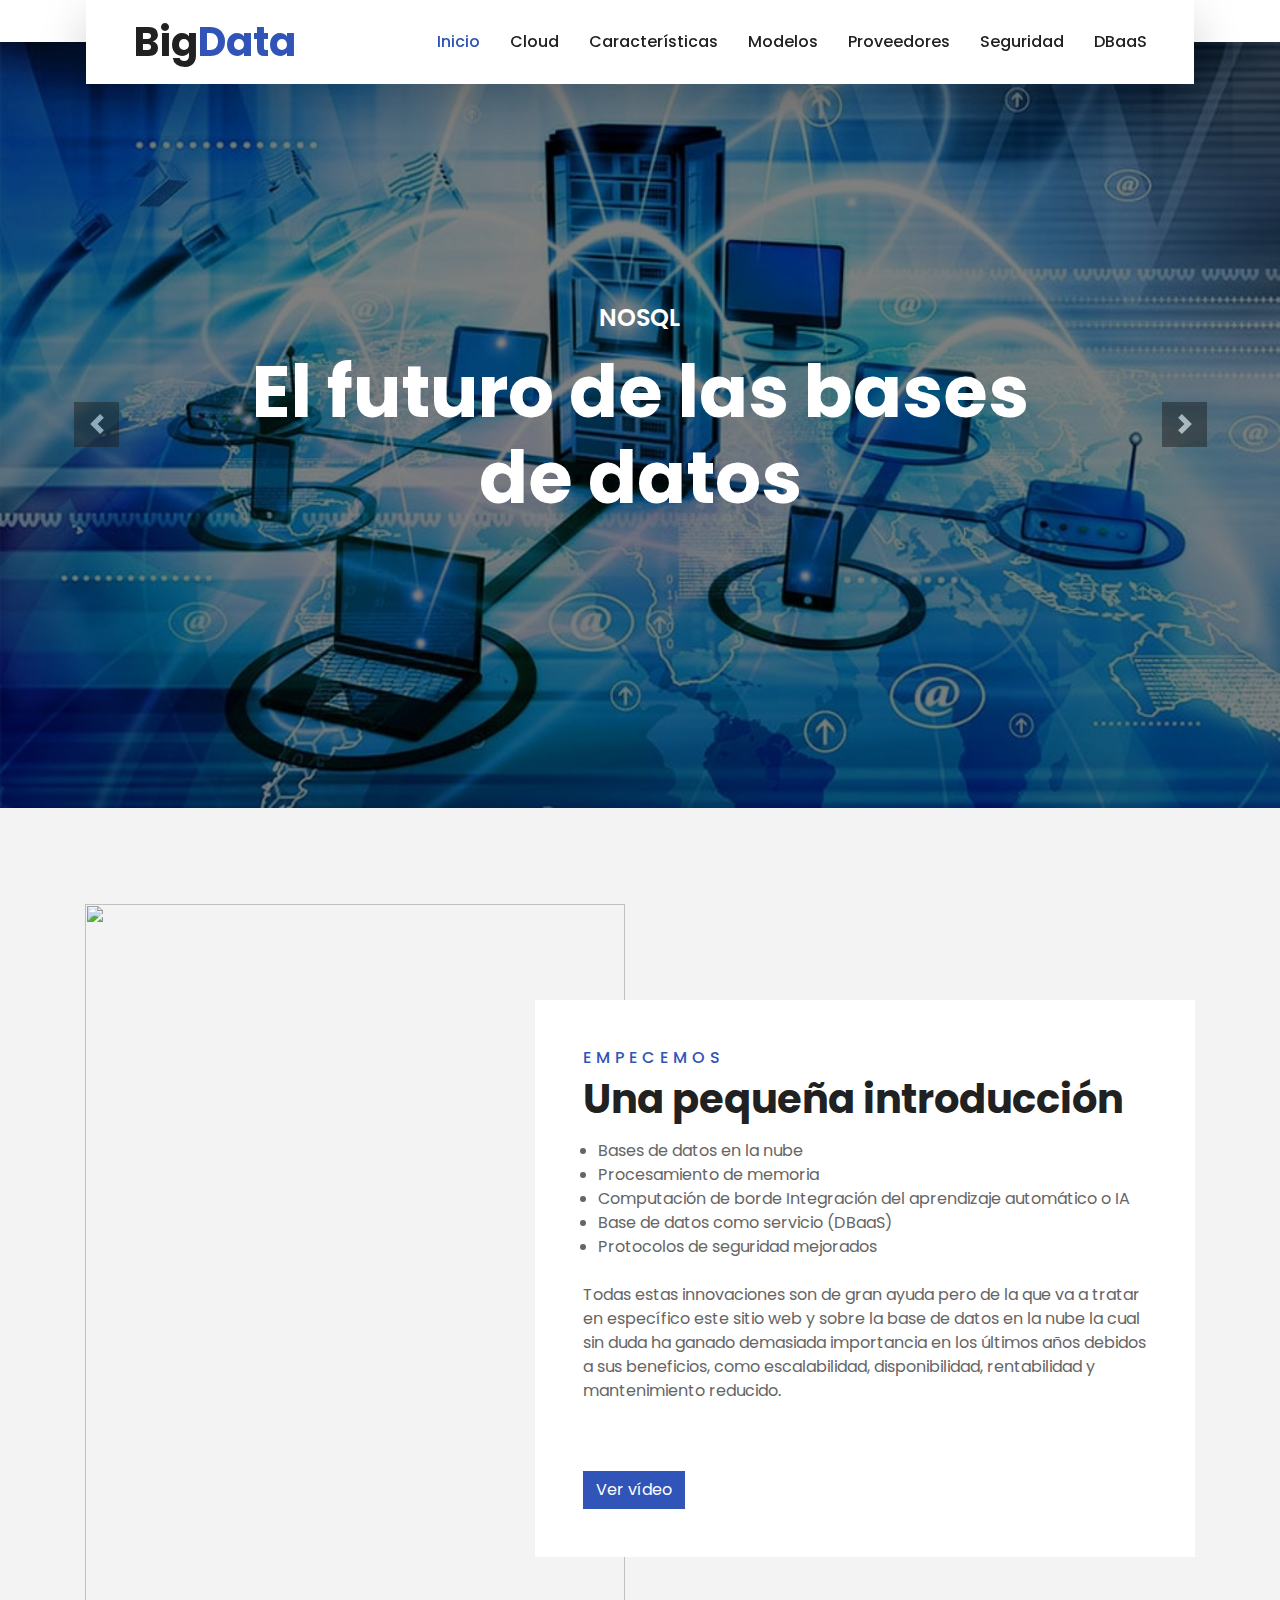
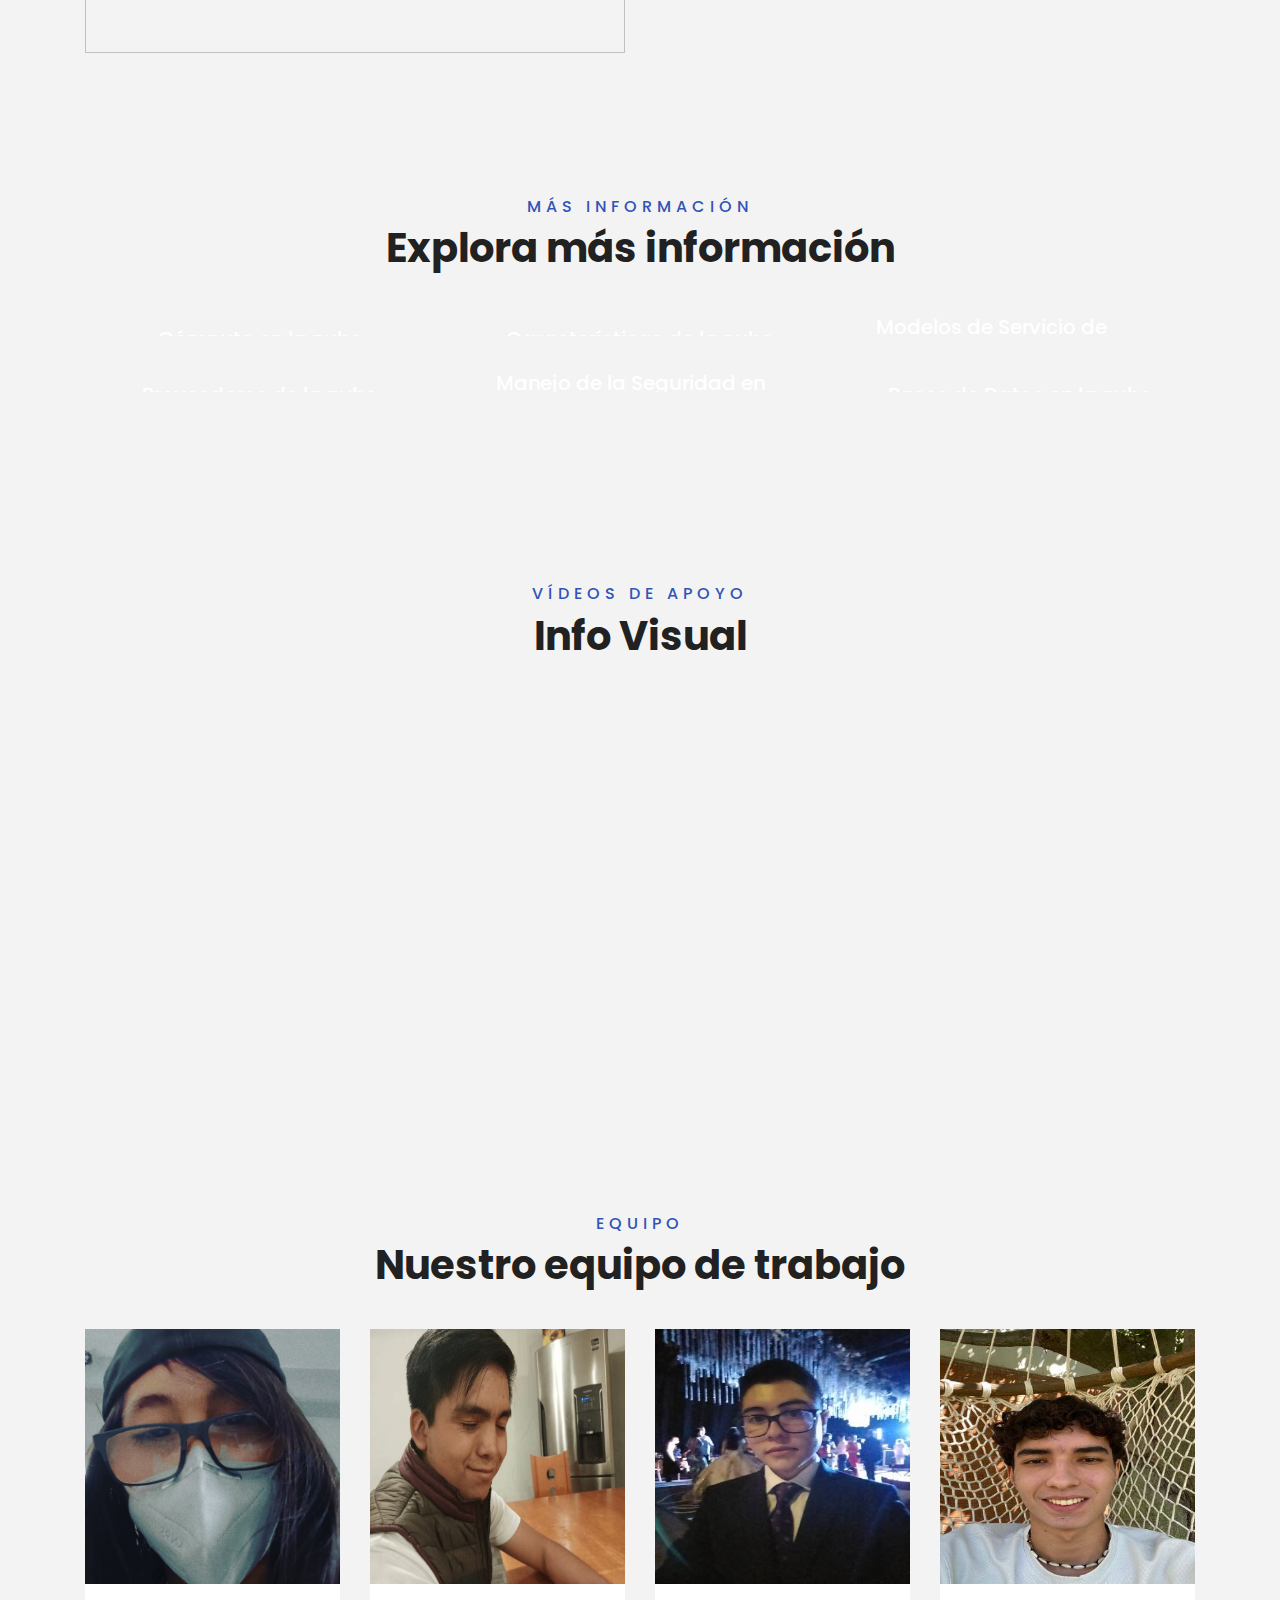
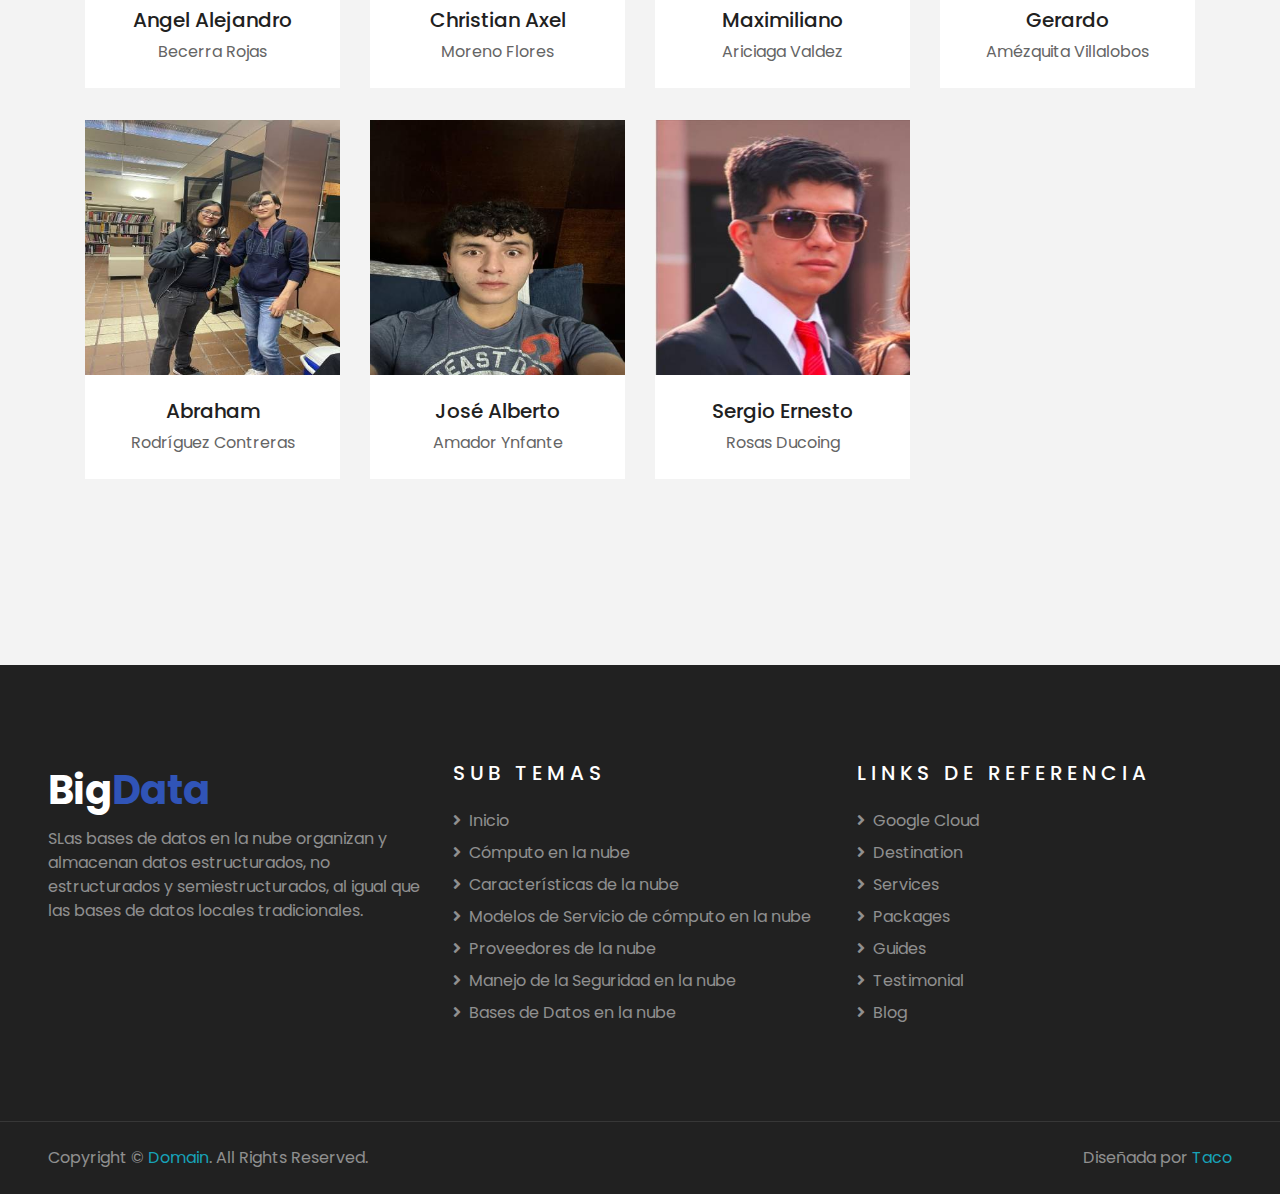
==== commit 63905af9: "update" ====
--- a/index.html
+++ b/index.html
@@ -108,7 +108,7 @@
                     <div class="about-text bg-white p-4 p-lg-5 my-lg-5">
                         <h6 class="text-primary text-uppercase" style="letter-spacing: 5px;">Empecemos</h6>
                         <h1 class="mb-3">Una pequeña introducción</h1>
-                        <div class="col-6">
+                        <div class="col-12">
                             <li>Bases de datos en la nube</li>
                             <li>Procesamiento de memoria</li>
                             <li>Computación de borde Integración del aprendizaje automático o IA</li>
@@ -294,8 +294,8 @@
                             </div>
                         </div>
                         <div class="text-center py-4">
-                            <h5 class="text-truncate">Guide Name</h5>
-                            <p class="m-0">Designation</p>
+                            <h5 class="text-truncate">Christian Axel</h5>
+                            <p class="m-0">Moreno Flores</p>
                         </div>
                     </div>
                 </div>
@@ -334,48 +334,48 @@
                             </div>
                         </div>
                         <div class="text-center py-4">
-                            <h5 class="text-truncate">Guide Name</h5>
-                            <p class="m-0">Designation</p>
-                        </div>
-                    </div>
-                </div>
-                <div class="col-lg-3 col-md-4 col-sm-6 pb-2">
-                    <div class="team-item bg-white mb-4">
-                        <div class="team-img position-relative overflow-hidden">
-                            <img class="img-fluid w-100" src="img/team-4.jpg" alt="">
-                            <div class="team-social">
-                                <a class="btn btn-outline-primary btn-square" href=""><i class="fab fa-twitter"></i></a>
-                                <a class="btn btn-outline-primary btn-square" href=""><i
-                                        class="fab fa-facebook-f"></i></a>
-                                <a class="btn btn-outline-primary btn-square" href=""><i
-                                        class="fab fa-instagram"></i></a>
-                                <a class="btn btn-outline-primary btn-square" href=""><i
-                                        class="fab fa-linkedin-in"></i></a>
-                            </div>
-                        </div>
-                        <div class="text-center py-4">
-                            <h5 class="text-truncate">Guide Name</h5>
-                            <p class="m-0">Designation</p>
-                        </div>
-                    </div>
-                </div>
-                <div class="col-lg-3 col-md-4 col-sm-6 pb-2">
-                    <div class="team-item bg-white mb-4">
-                        <div class="team-img position-relative overflow-hidden">
-                            <img class="img-fluid w-100" src="img/team-4.jpg" alt="">
-                            <div class="team-social">
-                                <a class="btn btn-outline-primary btn-square" href=""><i class="fab fa-twitter"></i></a>
-                                <a class="btn btn-outline-primary btn-square" href=""><i
-                                        class="fab fa-facebook-f"></i></a>
-                                <a class="btn btn-outline-primary btn-square" href=""><i
-                                        class="fab fa-instagram"></i></a>
-                                <a class="btn btn-outline-primary btn-square" href=""><i
-                                        class="fab fa-linkedin-in"></i></a>
-                            </div>
-                        </div>
-                        <div class="text-center py-4">
-                            <h5 class="text-truncate">Guide Name</h5>
-                            <p class="m-0">Designation</p>
+                            <h5 class="text-truncate">Gerardo</h5>
+                            <p class="m-0">Amézquita Villalobos</p>
+                        </div>
+                    </div>
+                </div>
+                <div class="col-lg-3 col-md-4 col-sm-6 pb-2">
+                    <div class="team-item bg-white mb-4">
+                        <div class="team-img position-relative overflow-hidden">
+                            <img class="img-fluid w-100" src="img/team-5.jpg" alt="">
+                            <div class="team-social">
+                                <a class="btn btn-outline-primary btn-square" href=""><i class="fab fa-twitter"></i></a>
+                                <a class="btn btn-outline-primary btn-square" href=""><i
+                                        class="fab fa-facebook-f"></i></a>
+                                <a class="btn btn-outline-primary btn-square" href=""><i
+                                        class="fab fa-instagram"></i></a>
+                                <a class="btn btn-outline-primary btn-square" href=""><i
+                                        class="fab fa-linkedin-in"></i></a>
+                            </div>
+                        </div>
+                        <div class="text-center py-4">
+                            <h5 class="text-truncate">Abraham</h5>
+                            <p class="m-0">Rodríguez Contreras</p>
+                        </div>
+                    </div>
+                </div>
+                <div class="col-lg-3 col-md-4 col-sm-6 pb-2">
+                    <div class="team-item bg-white mb-4">
+                        <div class="team-img position-relative overflow-hidden">
+                            <img class="img-fluid w-100" src="img/team-6.jpg" alt="">
+                            <div class="team-social">
+                                <a class="btn btn-outline-primary btn-square" href=""><i class="fab fa-twitter"></i></a>
+                                <a class="btn btn-outline-primary btn-square" href=""><i
+                                        class="fab fa-facebook-f"></i></a>
+                                <a class="btn btn-outline-primary btn-square" href=""><i
+                                        class="fab fa-instagram"></i></a>
+                                <a class="btn btn-outline-primary btn-square" href=""><i
+                                        class="fab fa-linkedin-in"></i></a>
+                            </div>
+                        </div>
+                        <div class="text-center py-4">
+                            <h5 class="text-truncate">José Alberto</h5>
+                            <p class="m-0">Amador Ynfante</p>
                         </div>
                     </div>
                 </div>
@@ -394,8 +394,8 @@
                             </div>
                         </div>
                         <div class="text-center py-4">
-                            <h5 class="text-truncate">Guide Name</h5>
-                            <p class="m-0">Designation</p>
+                            <h5 class="text-truncate">Sergio Ernesto</h5>
+                            <p class="m-0">Rosas Ducoing</p>
                         </div>
                     </div>
                 </div>
@@ -429,11 +429,14 @@
                     <a class="text-white-50 mb-2" href="modelos.html"><i class="fa fa-angle-right mr-2"></i>Modelos de
                         Servicio de
                         cómputo en la nube</a>
-                    <a class="text-white-50 mb-2" href="#"><i class="fa fa-angle-right mr-2"></i>Proveedores de la
+                    <a class="text-white-50 mb-2" href="proveedores.html"><i
+                            class="fa fa-angle-right mr-2"></i>Proveedores de la
                         nube</a>
-                    <a class="text-white-50 mb-2" href="#"><i class="fa fa-angle-right mr-2"></i>Manejo de la Seguridad
+                    <a class="text-white-50 mb-2" href="seguridad.html"><i class="fa fa-angle-right mr-2"></i>Manejo de
+                        la Seguridad
                         en la nube</a>
-                    <a class="text-white-50" href="#"><i class="fa fa-angle-right mr-2"></i>Bases de Datos en la
+                    <a class="text-white-50" href="dbaas.html"><i class="fa fa-angle-right mr-2"></i>Bases de Datos en
+                        la
                         nube</a>
 
                 </div>
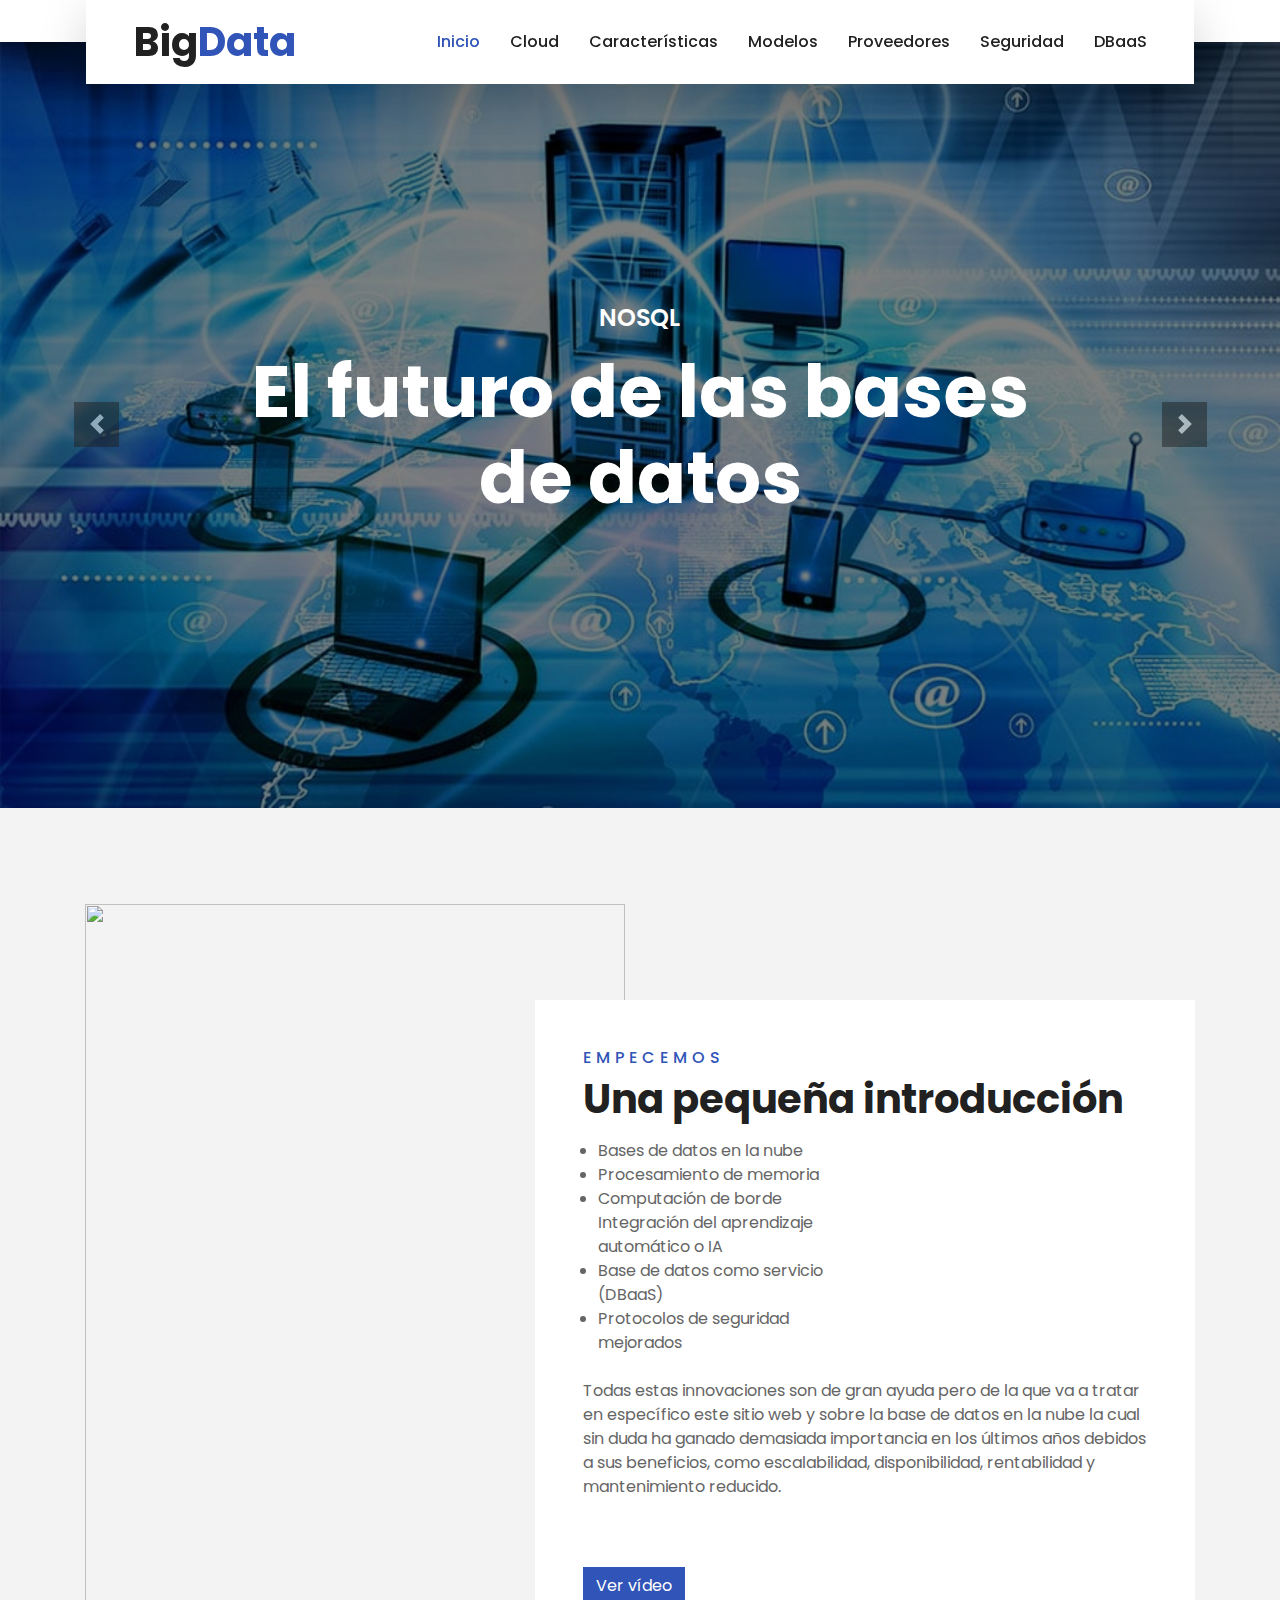
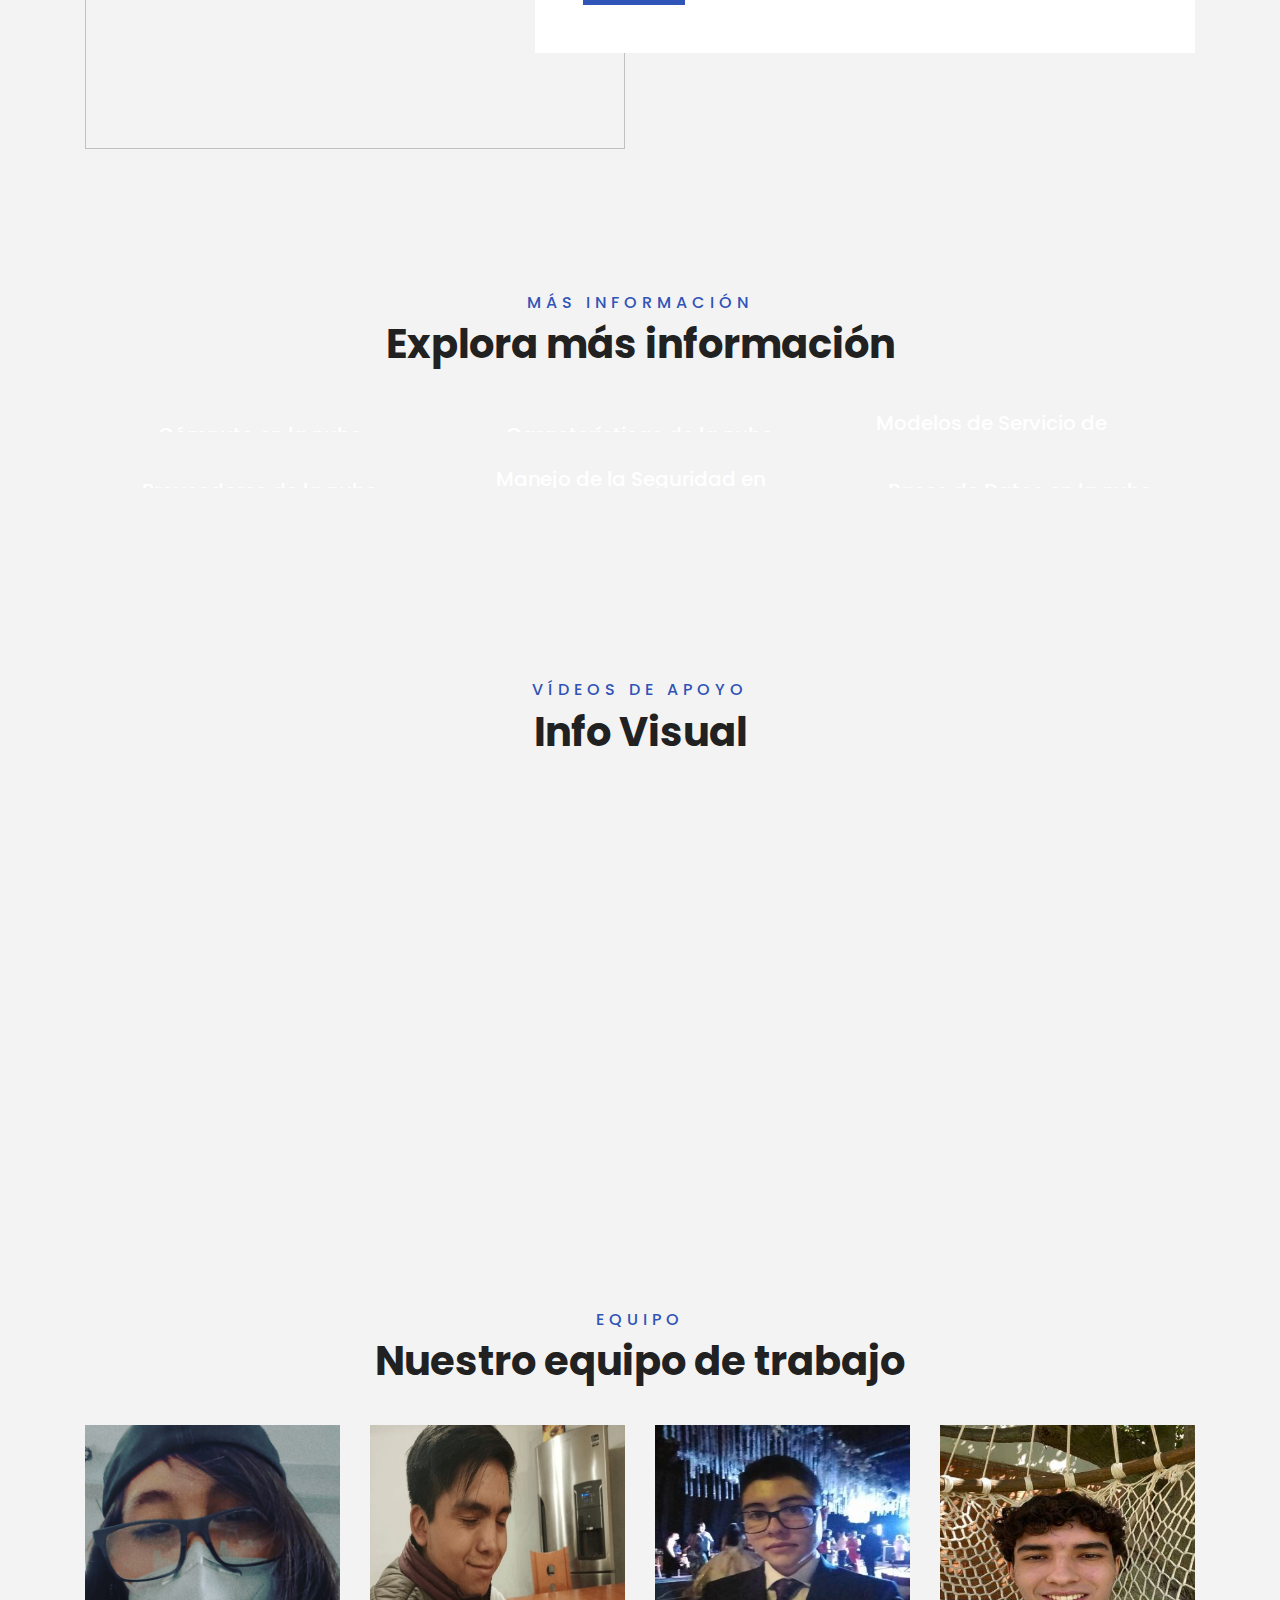
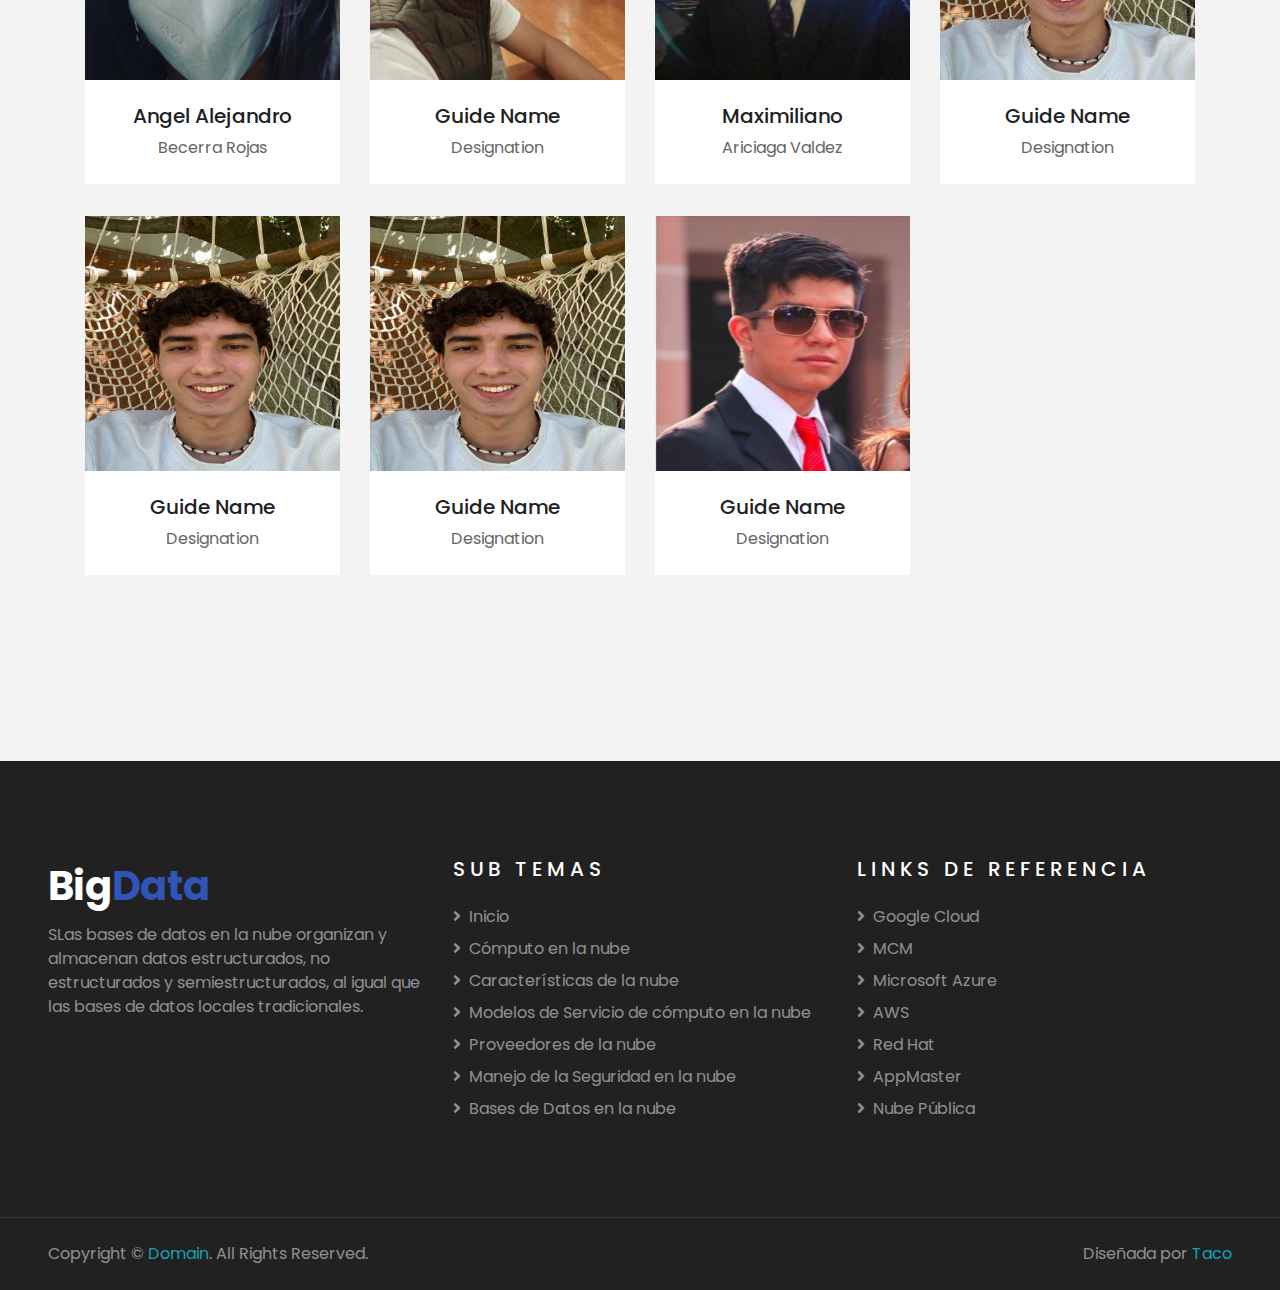
==== commit 5efb28e1: "Finalizado" ====
--- a/index.html
+++ b/index.html
@@ -7,7 +7,7 @@
     <meta content="width=device-width, initial-scale=1.0" name="viewport">
 
     <!-- Favicon -->
-    <link href="img/favicon.ico" rel="icon">
+    <link href="img/tf.ico" rel="icon">
 
     <!-- Google Web Fonts -->
     <link rel="preconnect" href="https://fonts.gstatic.com">
@@ -108,7 +108,7 @@
                     <div class="about-text bg-white p-4 p-lg-5 my-lg-5">
                         <h6 class="text-primary text-uppercase" style="letter-spacing: 5px;">Empecemos</h6>
                         <h1 class="mb-3">Una pequeña introducción</h1>
-                        <div class="col-12">
+                        <div class="col-6">
                             <li>Bases de datos en la nube</li>
                             <li>Procesamiento de memoria</li>
                             <li>Computación de borde Integración del aprendizaje automático o IA</li>
@@ -294,8 +294,8 @@
                             </div>
                         </div>
                         <div class="text-center py-4">
-                            <h5 class="text-truncate">Christian Axel</h5>
-                            <p class="m-0">Moreno Flores</p>
+                            <h5 class="text-truncate">Guide Name</h5>
+                            <p class="m-0">Designation</p>
                         </div>
                     </div>
                 </div>
@@ -334,15 +334,15 @@
                             </div>
                         </div>
                         <div class="text-center py-4">
-                            <h5 class="text-truncate">Gerardo</h5>
-                            <p class="m-0">Amézquita Villalobos</p>
-                        </div>
-                    </div>
-                </div>
-                <div class="col-lg-3 col-md-4 col-sm-6 pb-2">
-                    <div class="team-item bg-white mb-4">
-                        <div class="team-img position-relative overflow-hidden">
-                            <img class="img-fluid w-100" src="img/team-5.jpg" alt="">
+                            <h5 class="text-truncate">Guide Name</h5>
+                            <p class="m-0">Designation</p>
+                        </div>
+                    </div>
+                </div>
+                <div class="col-lg-3 col-md-4 col-sm-6 pb-2">
+                    <div class="team-item bg-white mb-4">
+                        <div class="team-img position-relative overflow-hidden">
+                            <img class="img-fluid w-100" src="img/team-4.jpg" alt="">
                             <div class="team-social">
                                 <a class="btn btn-outline-primary btn-square" href=""><i class="fab fa-twitter"></i></a>
                                 <a class="btn btn-outline-primary btn-square" href=""><i
@@ -354,15 +354,15 @@
                             </div>
                         </div>
                         <div class="text-center py-4">
-                            <h5 class="text-truncate">Abraham</h5>
-                            <p class="m-0">Rodríguez Contreras</p>
-                        </div>
-                    </div>
-                </div>
-                <div class="col-lg-3 col-md-4 col-sm-6 pb-2">
-                    <div class="team-item bg-white mb-4">
-                        <div class="team-img position-relative overflow-hidden">
-                            <img class="img-fluid w-100" src="img/team-6.jpg" alt="">
+                            <h5 class="text-truncate">Guide Name</h5>
+                            <p class="m-0">Designation</p>
+                        </div>
+                    </div>
+                </div>
+                <div class="col-lg-3 col-md-4 col-sm-6 pb-2">
+                    <div class="team-item bg-white mb-4">
+                        <div class="team-img position-relative overflow-hidden">
+                            <img class="img-fluid w-100" src="img/team-4.jpg" alt="">
                             <div class="team-social">
                                 <a class="btn btn-outline-primary btn-square" href=""><i class="fab fa-twitter"></i></a>
                                 <a class="btn btn-outline-primary btn-square" href=""><i
@@ -374,8 +374,8 @@
                             </div>
                         </div>
                         <div class="text-center py-4">
-                            <h5 class="text-truncate">José Alberto</h5>
-                            <p class="m-0">Amador Ynfante</p>
+                            <h5 class="text-truncate">Guide Name</h5>
+                            <p class="m-0">Designation</p>
                         </div>
                     </div>
                 </div>
@@ -394,8 +394,8 @@
                             </div>
                         </div>
                         <div class="text-center py-4">
-                            <h5 class="text-truncate">Sergio Ernesto</h5>
-                            <p class="m-0">Rosas Ducoing</p>
+                            <h5 class="text-truncate">Guide Name</h5>
+                            <p class="m-0">Designation</p>
                         </div>
                     </div>
                 </div>
@@ -447,12 +447,24 @@
                     <a class="text-white-50 mb-2"
                         href="https://cloud.google.com/learn/what-is-a-cloud-database?hl=es-419" target="_blank"><i
                             class="fa fa-angle-right mr-2"></i>Google Cloud</a>
-                    <a class="text-white-50 mb-2" href="#"><i class="fa fa-angle-right mr-2"></i>Destination</a>
-                    <a class="text-white-50 mb-2" href="#"><i class="fa fa-angle-right mr-2"></i>Services</a>
-                    <a class="text-white-50 mb-2" href="#"><i class="fa fa-angle-right mr-2"></i>Packages</a>
-                    <a class="text-white-50 mb-2" href="#"><i class="fa fa-angle-right mr-2"></i>Guides</a>
-                    <a class="text-white-50 mb-2" href="#"><i class="fa fa-angle-right mr-2"></i>Testimonial</a>
-                    <a class="text-white-50" href="#"><i class="fa fa-angle-right mr-2"></i>Blog</a>
+                    <a class="text-white-50 mb-2"
+                        href="https://www.mcmtelecom.com/blog/transformacion-digital/5-caracteristicas-de-la-nube-pilares-de-su-funcionamiento"
+                        target="_blank"><i class="fa fa-angle-right mr-2"></i>MCM</a>
+                    <a class="text-white-50 mb-2"
+                        href="https://azure.microsoft.com/es-mx/resources/cloud-computing-dictionary/what-is-azure/?&ef_id=_k_Cj0KCQiAr8eqBhD3ARIsAIe-buNZc34rEK7jxs5o0dU-Mc5Axe1kZE46Zw44uyAtrFaO2lQMvGdDOwgaAmvSEALw_wcB_k_&OCID=AIDcmmxotgtm93_SEM__k_Cj0KCQiAr8eqBhD3ARIsAIe-buNZc34rEK7jxs5o0dU-Mc5Axe1kZE46Zw44uyAtrFaO2lQMvGdDOwgaAmvSEALw_wcB_k_&gad_source=1&gclid=Cj0KCQiAr8eqBhD3ARIsAIe-buNZc34rEK7jxs5o0dU-Mc5Axe1kZE46Zw44uyAtrFaO2lQMvGdDOwgaAmvSEALw_wcB"
+                        target="_blank"><i class="fa fa-angle-right mr-2"></i>Microsoft Azure</a>
+                    <a class="text-white-50 mb-2"
+                        href="https://aws.amazon.com/es/free/?gclid=Cj0KCQiAr8eqBhD3ARIsAIe-buPUZbw0fq4kWYfVPSHWQ-0WOjDWsLRsWGjtuyok0ZOxuhU14LP0PRIaAu_GEALw_wcB&trk=307cde03-1180-48b3-a852-0fd87ed68ac8&sc_channel=ps&ef_id=Cj0KCQiAr8eqBhD3ARIsAIe-buPUZbw0fq4kWYfVPSHWQ-0WOjDWsLRsWGjtuyok0ZOxuhU14LP0PRIaAu_GEALw_wcB:G:s&s_kwcid=AL!4422!3!646924982332!e!!g!!amazon%20aws!19636893789!147195440353&all-free-tier.sort-by=item.additionalFields.SortRank&all-free-tier.sort-order=asc&awsf.Free%20Tier%20Types=*all&awsf.Free%20Tier%20Categories=*all"
+                        target="_blank"><i class="fa fa-angle-right mr-2"></i>AWS</a>
+                    <a class="text-white-50 mb-2"
+                        href="https://www.redhat.com/es/topics/cloud-computing/what-are-cloud-providers#:~:text=a%20los%20usuarios.-,Proveedores%20de%20nube%20certificados,computing%20en%20todo%20el%20mundo."
+                        target="_blank"><i class="fa fa-angle-right mr-2"></i>Red Hat</a>
+                    <a class="text-white-50 mb-2"
+                        href="https://appmaster.io/es/blog/tendencias-en-la-gestion-de-bases-de-datos-relacionales"
+                        target="_blank"><i class="fa fa-angle-right mr-2"></i>AppMaster</a>
+                    <a class="text-white-50"
+                        href="https://www.redhat.com/es/topics/cloud-computing/what-is-public-cloud" target="_blank"><i
+                            class="fa fa-angle-right mr-2"></i>Nube Pública</a>
                 </div>
             </div>
         </div>
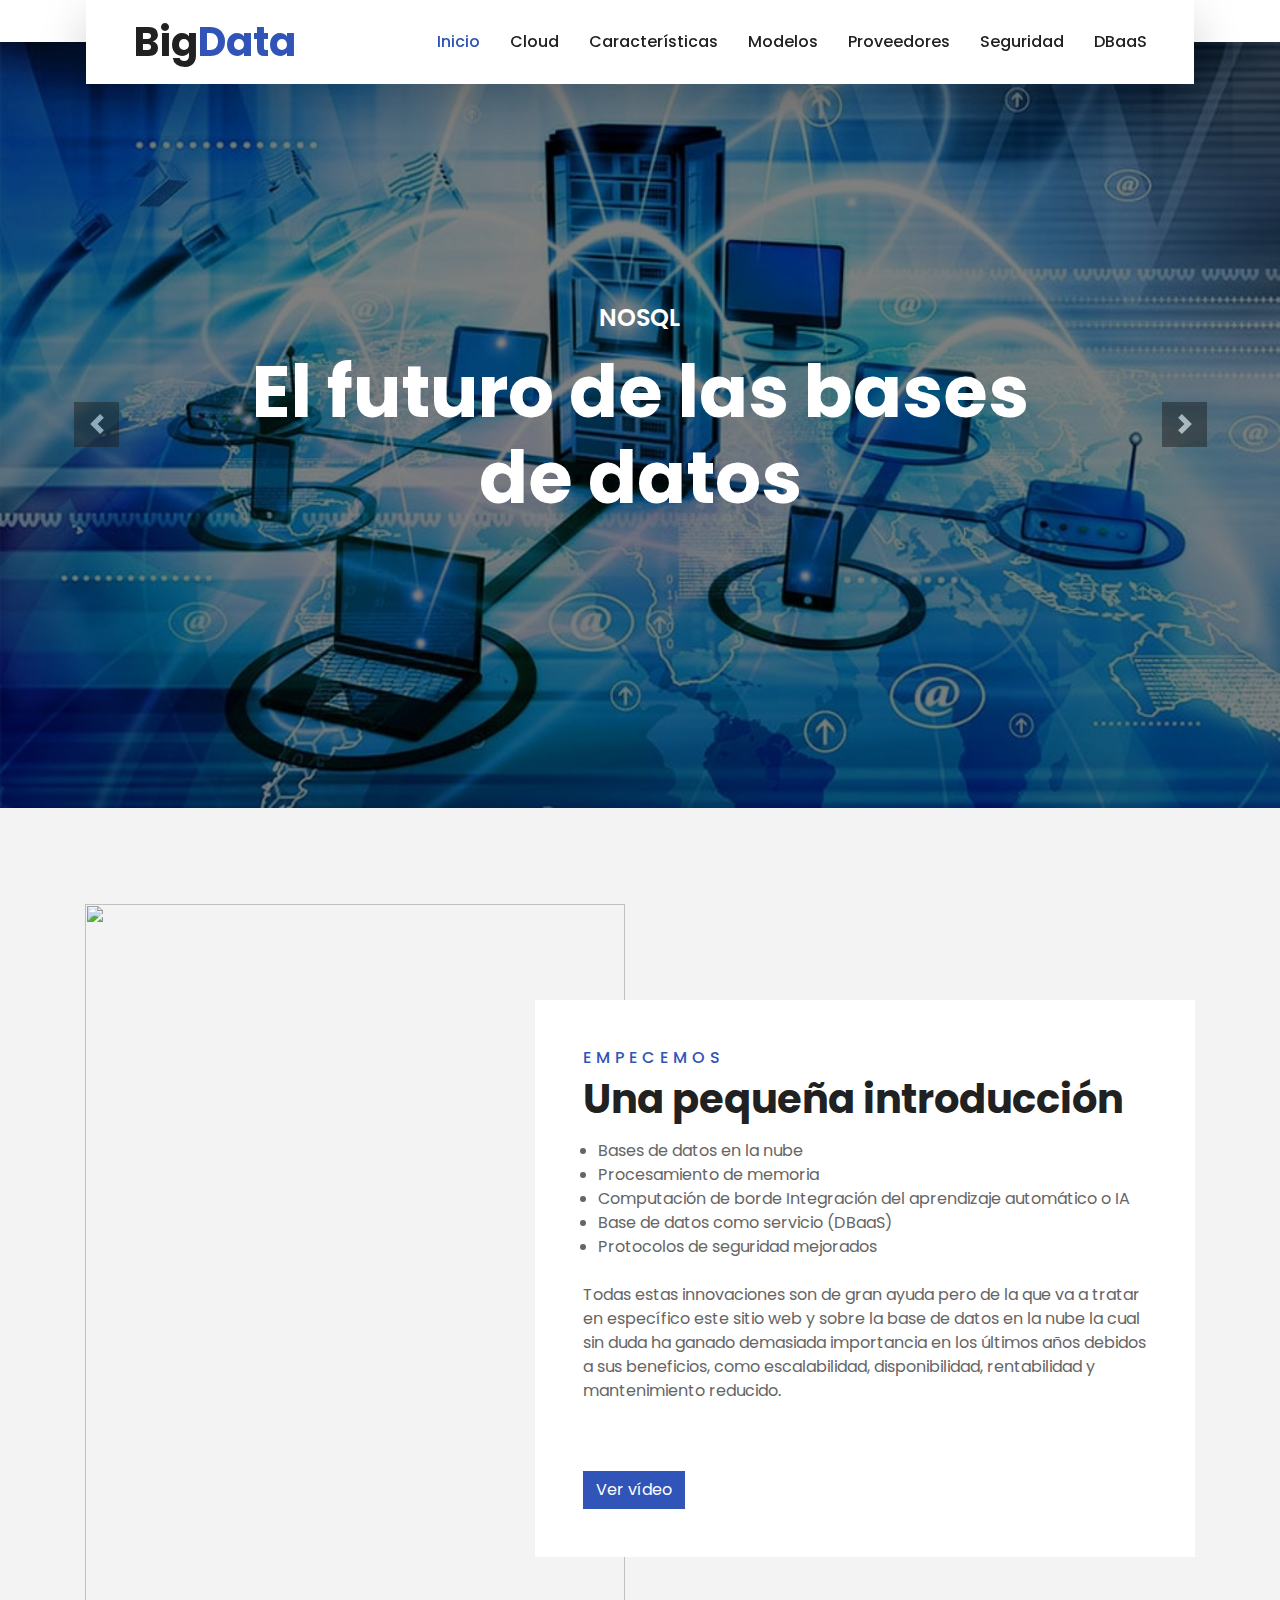
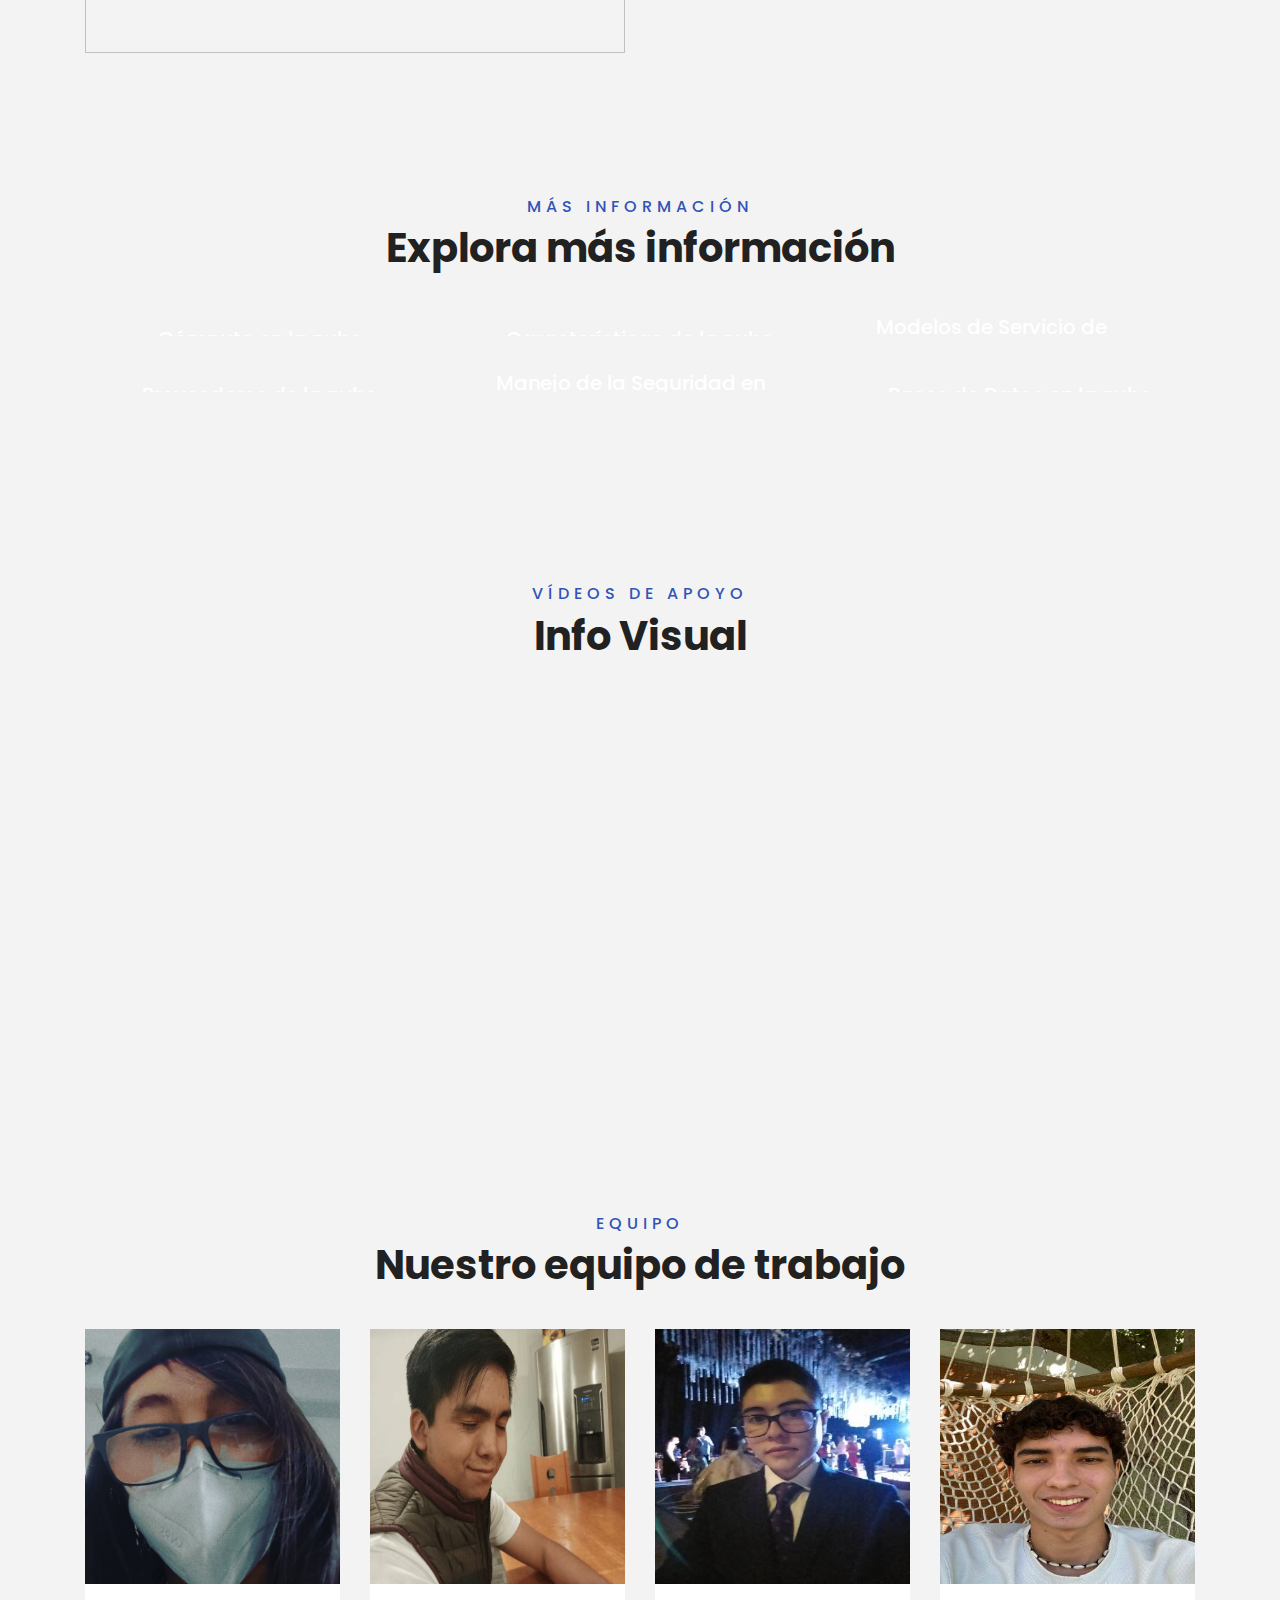
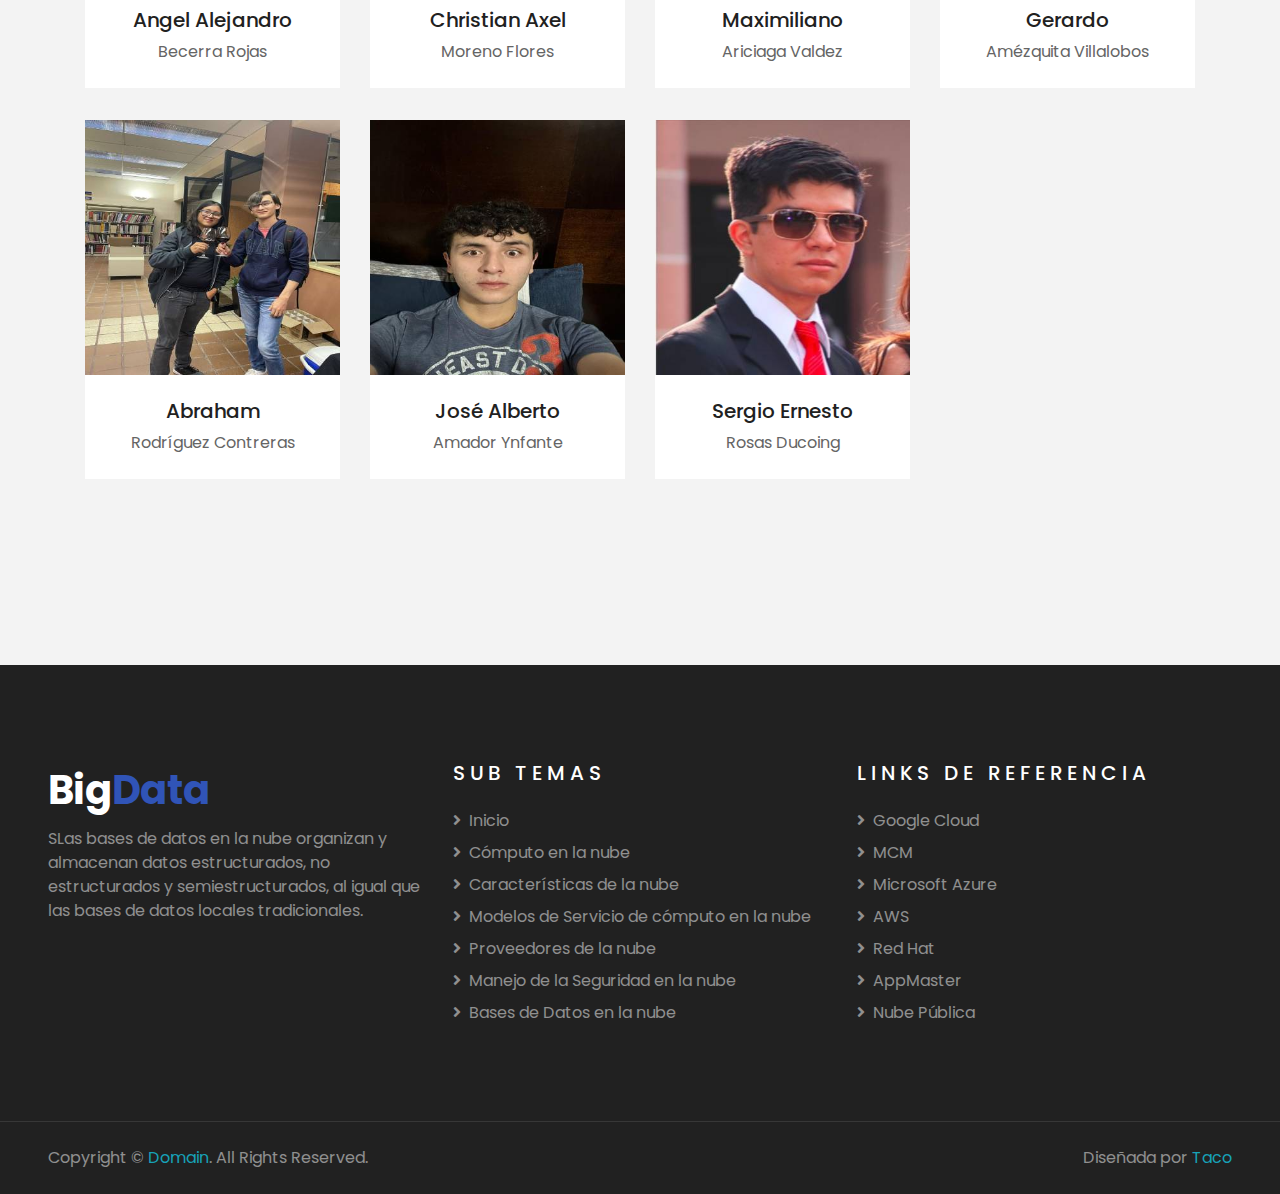
==== commit aa801e58: "Merge branch 'main' of https://github.com/angx7/bd-index" ====
--- a/index.html
+++ b/index.html
@@ -108,7 +108,7 @@
                     <div class="about-text bg-white p-4 p-lg-5 my-lg-5">
                         <h6 class="text-primary text-uppercase" style="letter-spacing: 5px;">Empecemos</h6>
                         <h1 class="mb-3">Una pequeña introducción</h1>
-                        <div class="col-6">
+                        <div class="col-12">
                             <li>Bases de datos en la nube</li>
                             <li>Procesamiento de memoria</li>
                             <li>Computación de borde Integración del aprendizaje automático o IA</li>
@@ -294,8 +294,8 @@
                             </div>
                         </div>
                         <div class="text-center py-4">
-                            <h5 class="text-truncate">Guide Name</h5>
-                            <p class="m-0">Designation</p>
+                            <h5 class="text-truncate">Christian Axel</h5>
+                            <p class="m-0">Moreno Flores</p>
                         </div>
                     </div>
                 </div>
@@ -334,15 +334,15 @@
                             </div>
                         </div>
                         <div class="text-center py-4">
-                            <h5 class="text-truncate">Guide Name</h5>
-                            <p class="m-0">Designation</p>
-                        </div>
-                    </div>
-                </div>
-                <div class="col-lg-3 col-md-4 col-sm-6 pb-2">
-                    <div class="team-item bg-white mb-4">
-                        <div class="team-img position-relative overflow-hidden">
-                            <img class="img-fluid w-100" src="img/team-4.jpg" alt="">
+                            <h5 class="text-truncate">Gerardo</h5>
+                            <p class="m-0">Amézquita Villalobos</p>
+                        </div>
+                    </div>
+                </div>
+                <div class="col-lg-3 col-md-4 col-sm-6 pb-2">
+                    <div class="team-item bg-white mb-4">
+                        <div class="team-img position-relative overflow-hidden">
+                            <img class="img-fluid w-100" src="img/team-5.jpg" alt="">
                             <div class="team-social">
                                 <a class="btn btn-outline-primary btn-square" href=""><i class="fab fa-twitter"></i></a>
                                 <a class="btn btn-outline-primary btn-square" href=""><i
@@ -354,15 +354,15 @@
                             </div>
                         </div>
                         <div class="text-center py-4">
-                            <h5 class="text-truncate">Guide Name</h5>
-                            <p class="m-0">Designation</p>
-                        </div>
-                    </div>
-                </div>
-                <div class="col-lg-3 col-md-4 col-sm-6 pb-2">
-                    <div class="team-item bg-white mb-4">
-                        <div class="team-img position-relative overflow-hidden">
-                            <img class="img-fluid w-100" src="img/team-4.jpg" alt="">
+                            <h5 class="text-truncate">Abraham</h5>
+                            <p class="m-0">Rodríguez Contreras</p>
+                        </div>
+                    </div>
+                </div>
+                <div class="col-lg-3 col-md-4 col-sm-6 pb-2">
+                    <div class="team-item bg-white mb-4">
+                        <div class="team-img position-relative overflow-hidden">
+                            <img class="img-fluid w-100" src="img/team-6.jpg" alt="">
                             <div class="team-social">
                                 <a class="btn btn-outline-primary btn-square" href=""><i class="fab fa-twitter"></i></a>
                                 <a class="btn btn-outline-primary btn-square" href=""><i
@@ -374,8 +374,8 @@
                             </div>
                         </div>
                         <div class="text-center py-4">
-                            <h5 class="text-truncate">Guide Name</h5>
-                            <p class="m-0">Designation</p>
+                            <h5 class="text-truncate">José Alberto</h5>
+                            <p class="m-0">Amador Ynfante</p>
                         </div>
                     </div>
                 </div>
@@ -394,8 +394,8 @@
                             </div>
                         </div>
                         <div class="text-center py-4">
-                            <h5 class="text-truncate">Guide Name</h5>
-                            <p class="m-0">Designation</p>
+                            <h5 class="text-truncate">Sergio Ernesto</h5>
+                            <p class="m-0">Rosas Ducoing</p>
                         </div>
                     </div>
                 </div>
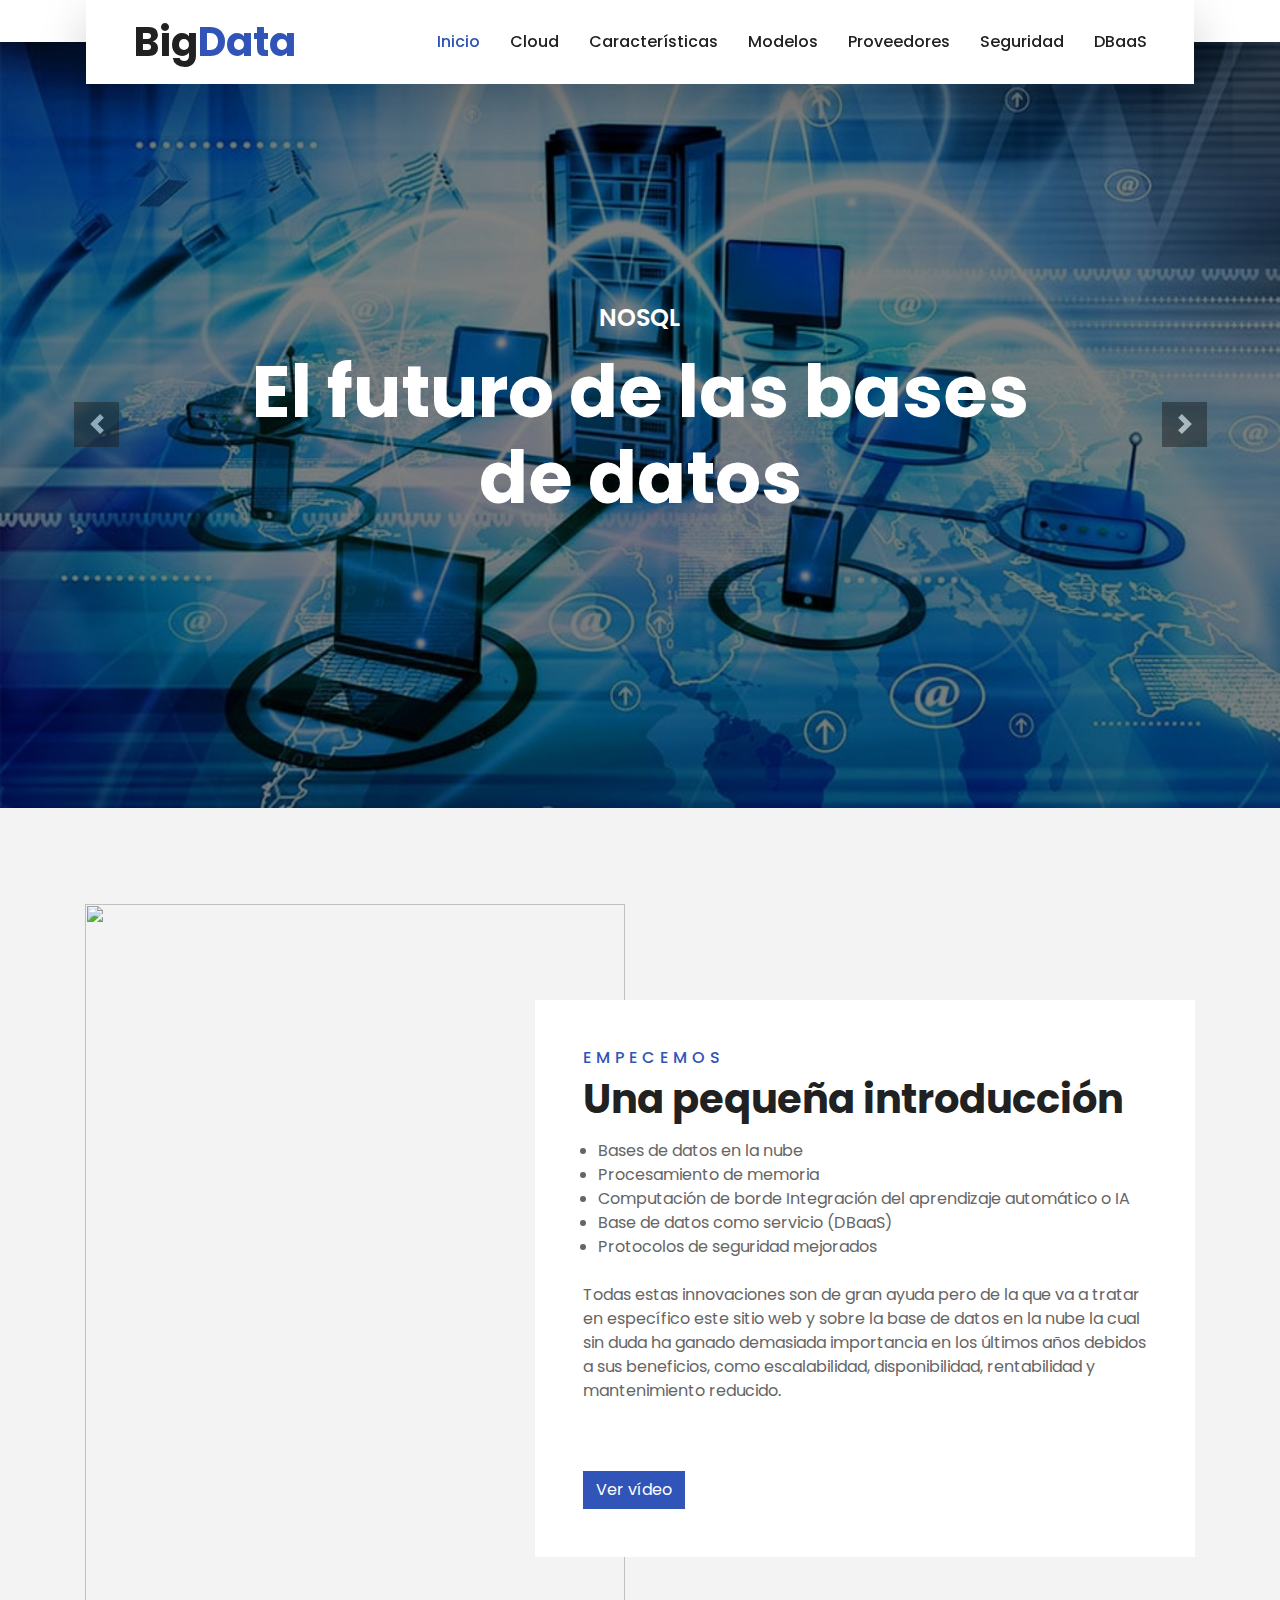
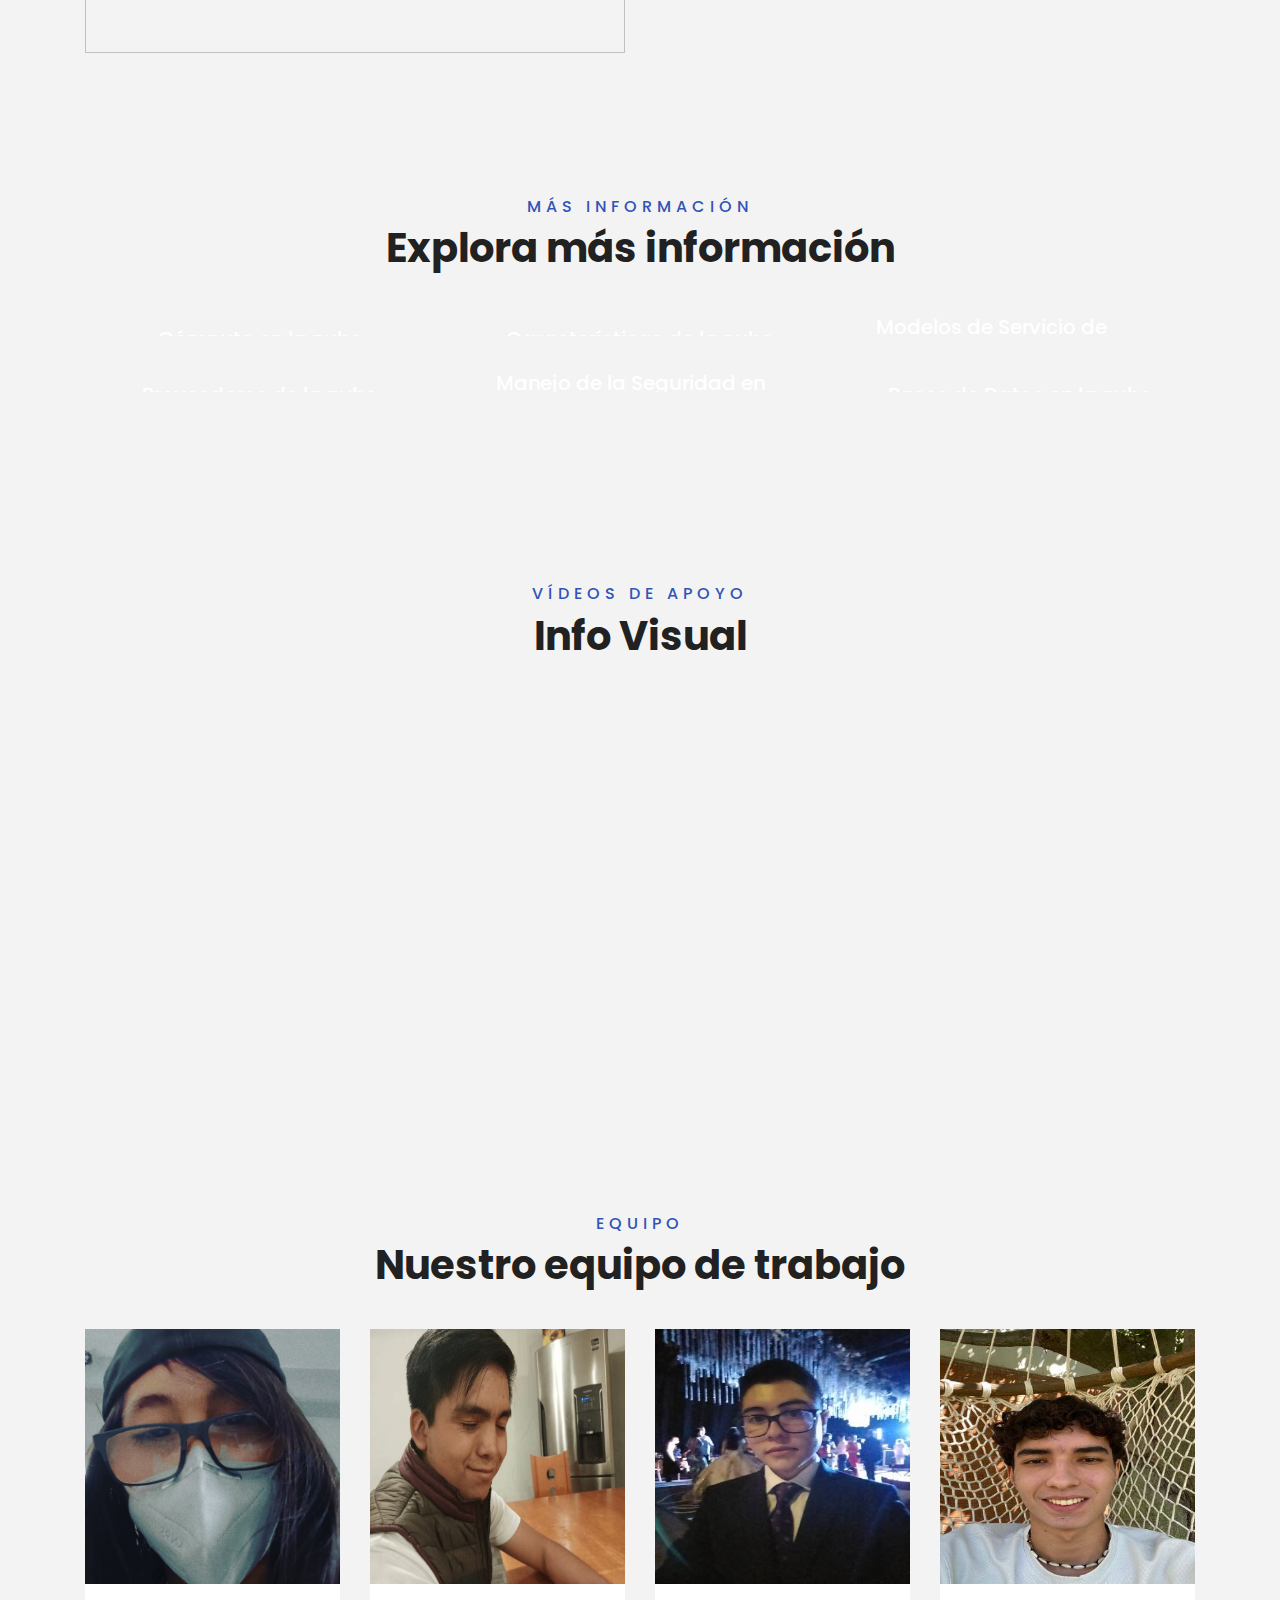
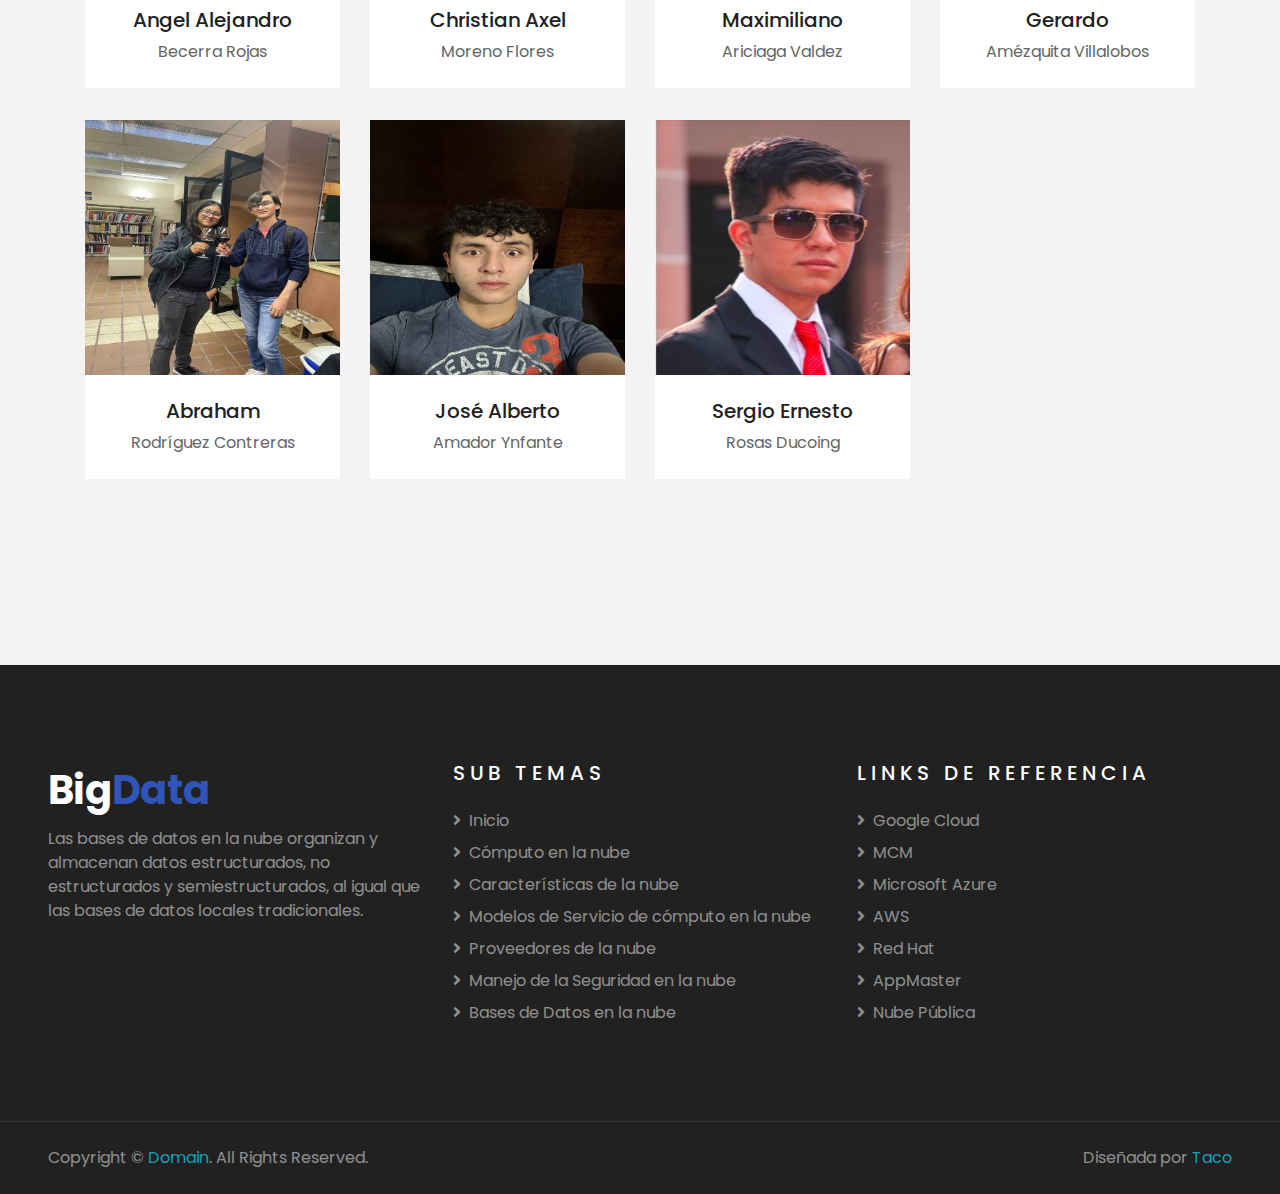
==== commit 73b42496: "Finalizado" ====
--- a/index.html
+++ b/index.html
@@ -159,7 +159,7 @@
                         <img class="img-fluid"
                             src="https://realestatemarket.com.mx/images/2022/10-octubre/0510/servicios-de-computo-en-la-nube-g.jpg"
                             alt="">
-                        <a class="destination-overlay text-white text-decoration-none" href="">
+                        <a class="destination-overlay text-white text-decoration-none" href="cloud.html">
                             <h5 class="text-white">Cómputo en la nube</h5>
                         </a>
                     </div>
@@ -169,7 +169,7 @@
                         <img class="img-fluid"
                             src="https://www.hiberus.com/crecemos-contigo/wp-content/uploads/2023/04/amazon-en-la-nube.png"
                             alt="">
-                        <a class="destination-overlay text-white text-decoration-none" href="">
+                        <a class="destination-overlay text-white text-decoration-none" href="caracteristicas.html">
                             <h5 class="text-white">Características de la nube</h5>
                         </a>
                     </div>
@@ -178,7 +178,7 @@
                     <div class="destination-item position-relative overflow-hidden mb-2">
                         <img class="img-fluid"
                             src="https://miro.medium.com/v2/resize:fit:1200/1*WxKQ3THVjFGZKLe6sdv65Q.png" alt="">
-                        <a class="destination-overlay text-white text-decoration-none" href="">
+                        <a class="destination-overlay text-white text-decoration-none" href="modelos.html">
                             <h5 class="text-white">Modelos de Servicio de cómputo en la nube</h5>
                         </a>
                     </div>
@@ -188,7 +188,7 @@
                         <img class="img-fluid"
                             src="https://img.unocero.com/2021/01/mejores-sistemas-de-almacenamiento-1200x600.jpg"
                             alt="">
-                        <a class="destination-overlay text-white text-decoration-none" href="">
+                        <a class="destination-overlay text-white text-decoration-none" href="proveedores.html">
                             <h5 class="text-white">Proveedores de la nube</h5>
                         </a>
                     </div>
@@ -198,7 +198,7 @@
                         <img class="img-fluid"
                             src="https://www.ricoh-americalatina.com/media-library/10-formas-con-las-que-el-cfo-puede-reducir-el-riesgo-de-la-seguridad-informatica.jpg?id=32371590&width=1200&height=600&coordinates=320%2C0%2C320%2C0"
                             alt="">
-                        <a class="destination-overlay text-white text-decoration-none" href="">
+                        <a class="destination-overlay text-white text-decoration-none" href="seguridad.html">
                             <h5 class="text-white">Manejo de la Seguridad en la nube</h5>
                         </a>
                     </div>
@@ -208,7 +208,7 @@
                         <img class="img-fluid"
                             src="https://mlfk3cv5yvnx.i.optimole.com/cb:tKi6.3034a/w:auto/h:auto/q:mauto/f:best/https://www.ninjaone.com/wp-content/uploads/2022/10/BaaS_Cloud_BlogImage.png"
                             alt="">
-                        <a class="destination-overlay text-white text-decoration-none" href="">
+                        <a class="destination-overlay text-white text-decoration-none" href="dbaas.html">
                             <h5 class="text-white">Bases de Datos en la nube</h5>
                         </a>
                     </div>
@@ -414,7 +414,7 @@
                 <a href="" class="navbar-brand">
                     <h1 class="text-primary"><span class="text-white">Big</span>Data</h1>
                 </a>
-                <p>SLas bases de datos en la nube organizan y almacenan datos estructurados, no estructurados y
+                <p>Las bases de datos en la nube organizan y almacenan datos estructurados, no estructurados y
                     semiestructurados, al igual que las bases de datos locales tradicionales.</p>
             </div>
             <div class="col-lg-4 col-md-6 mb-5">
